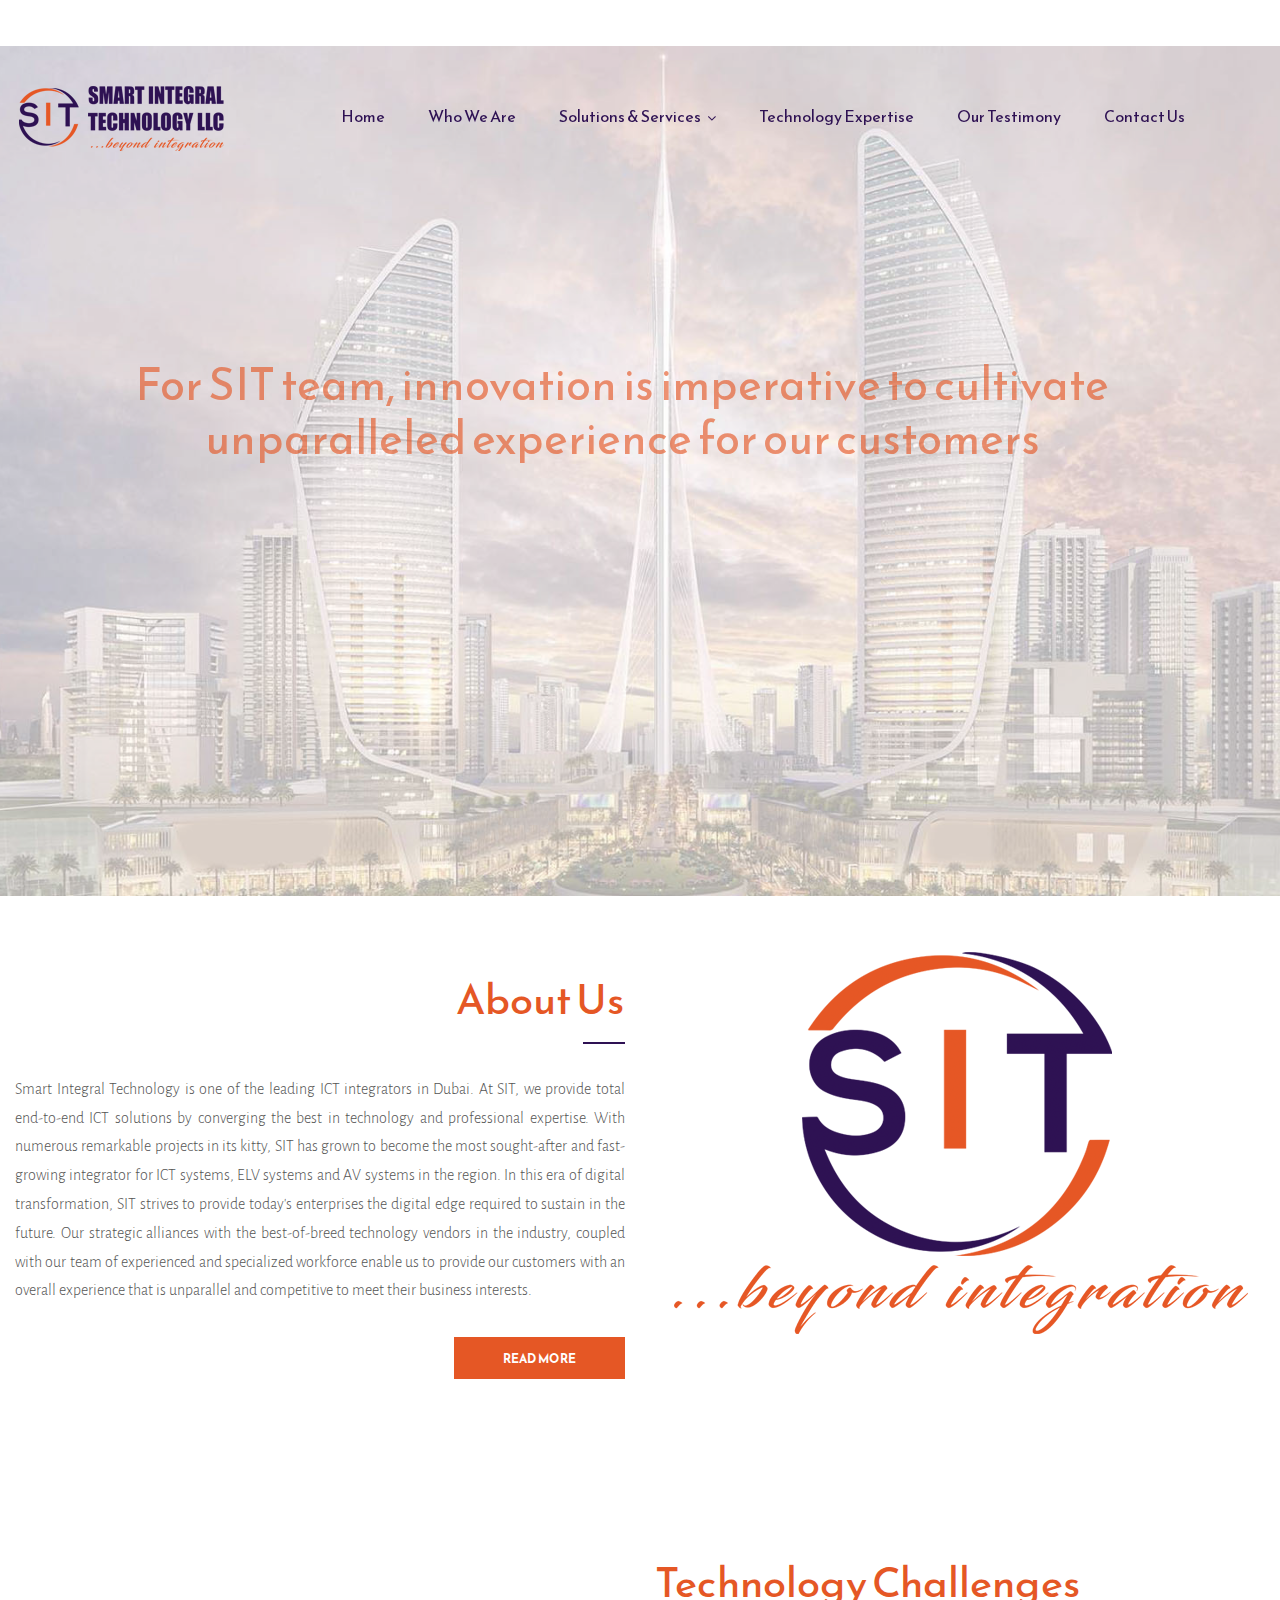
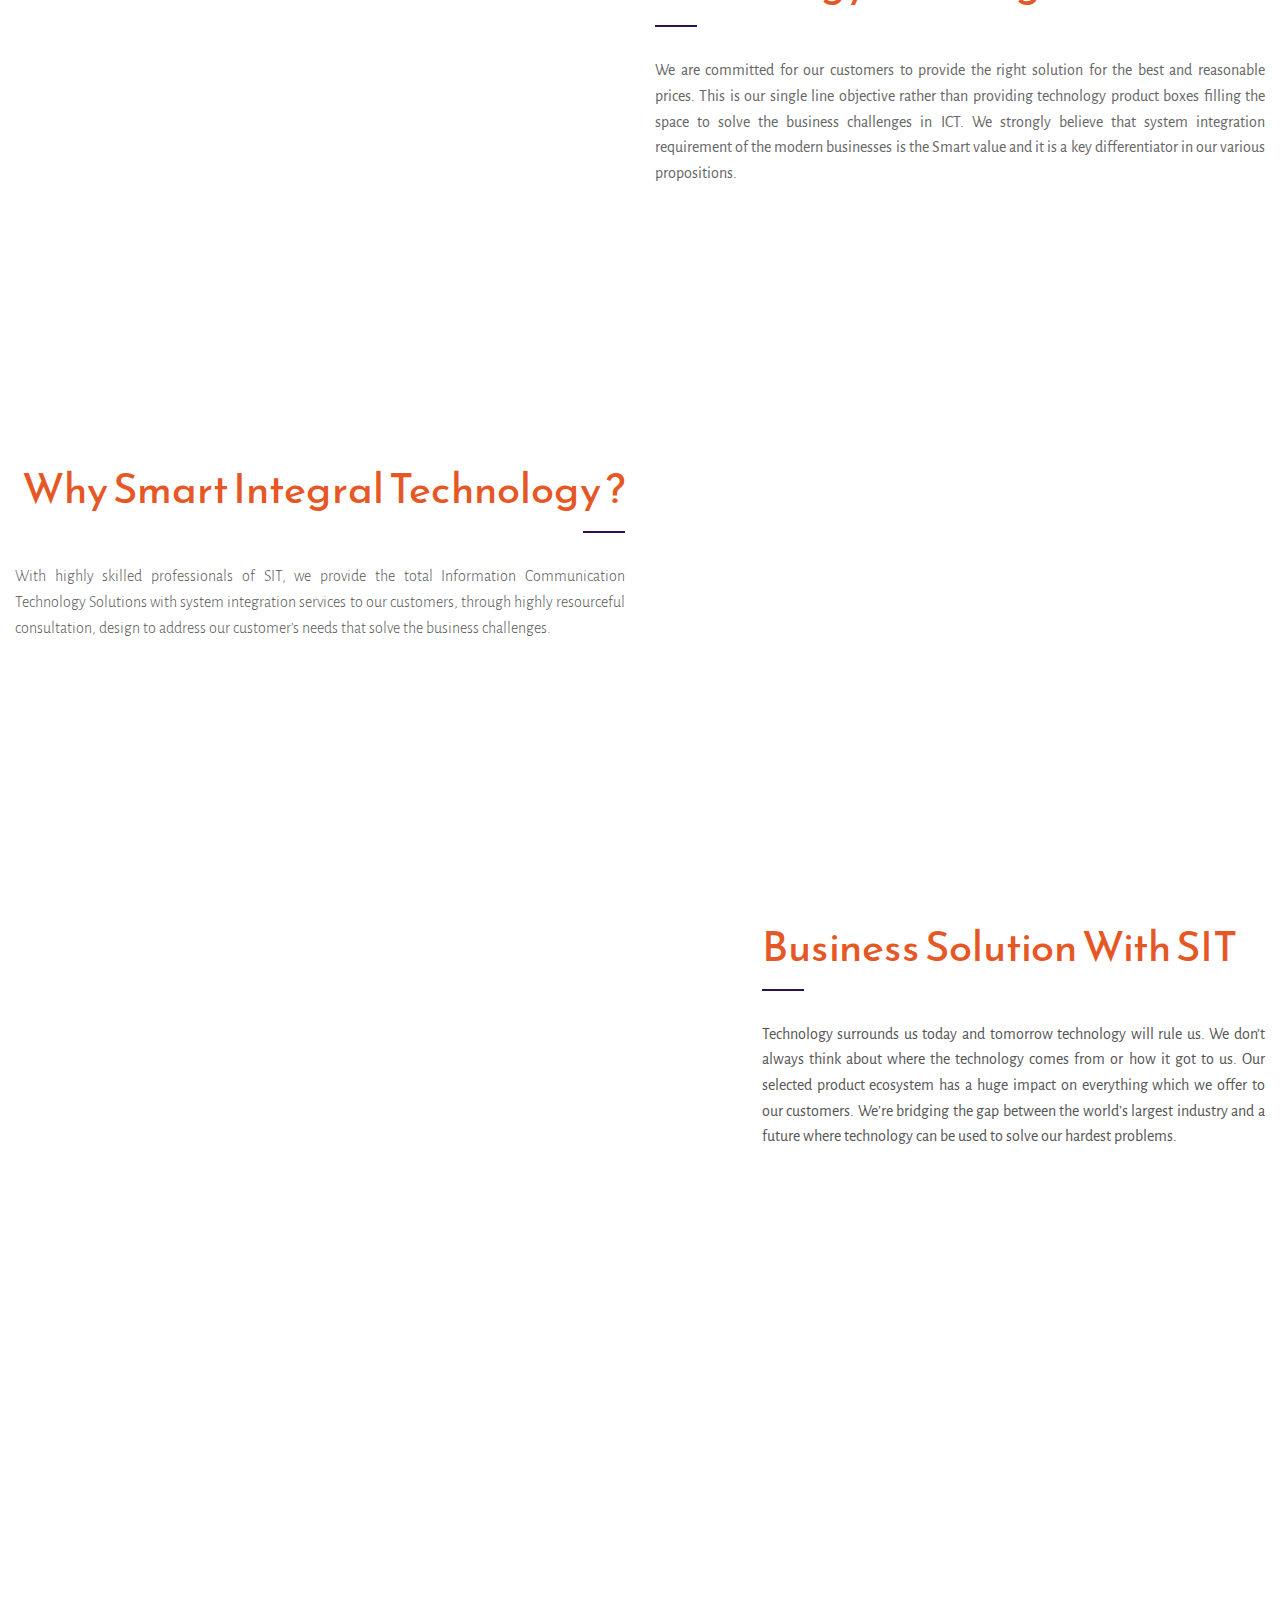
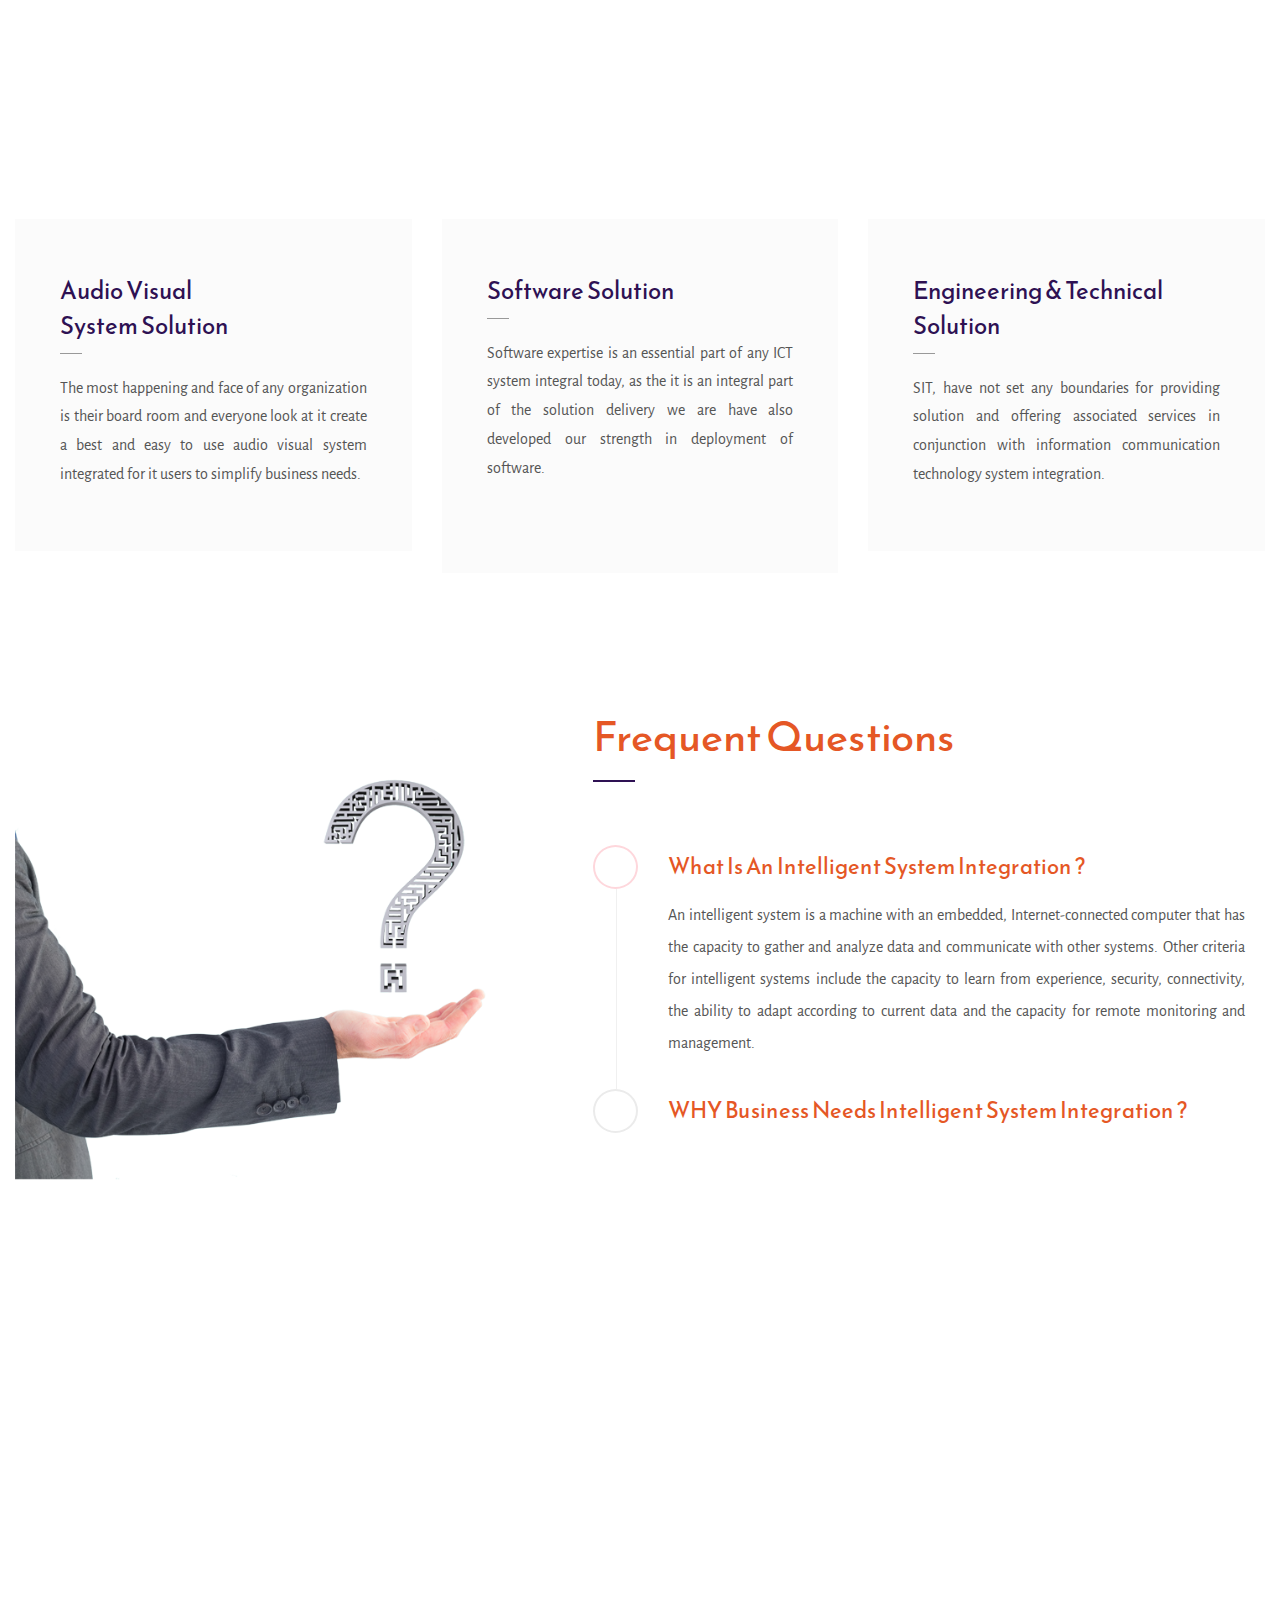
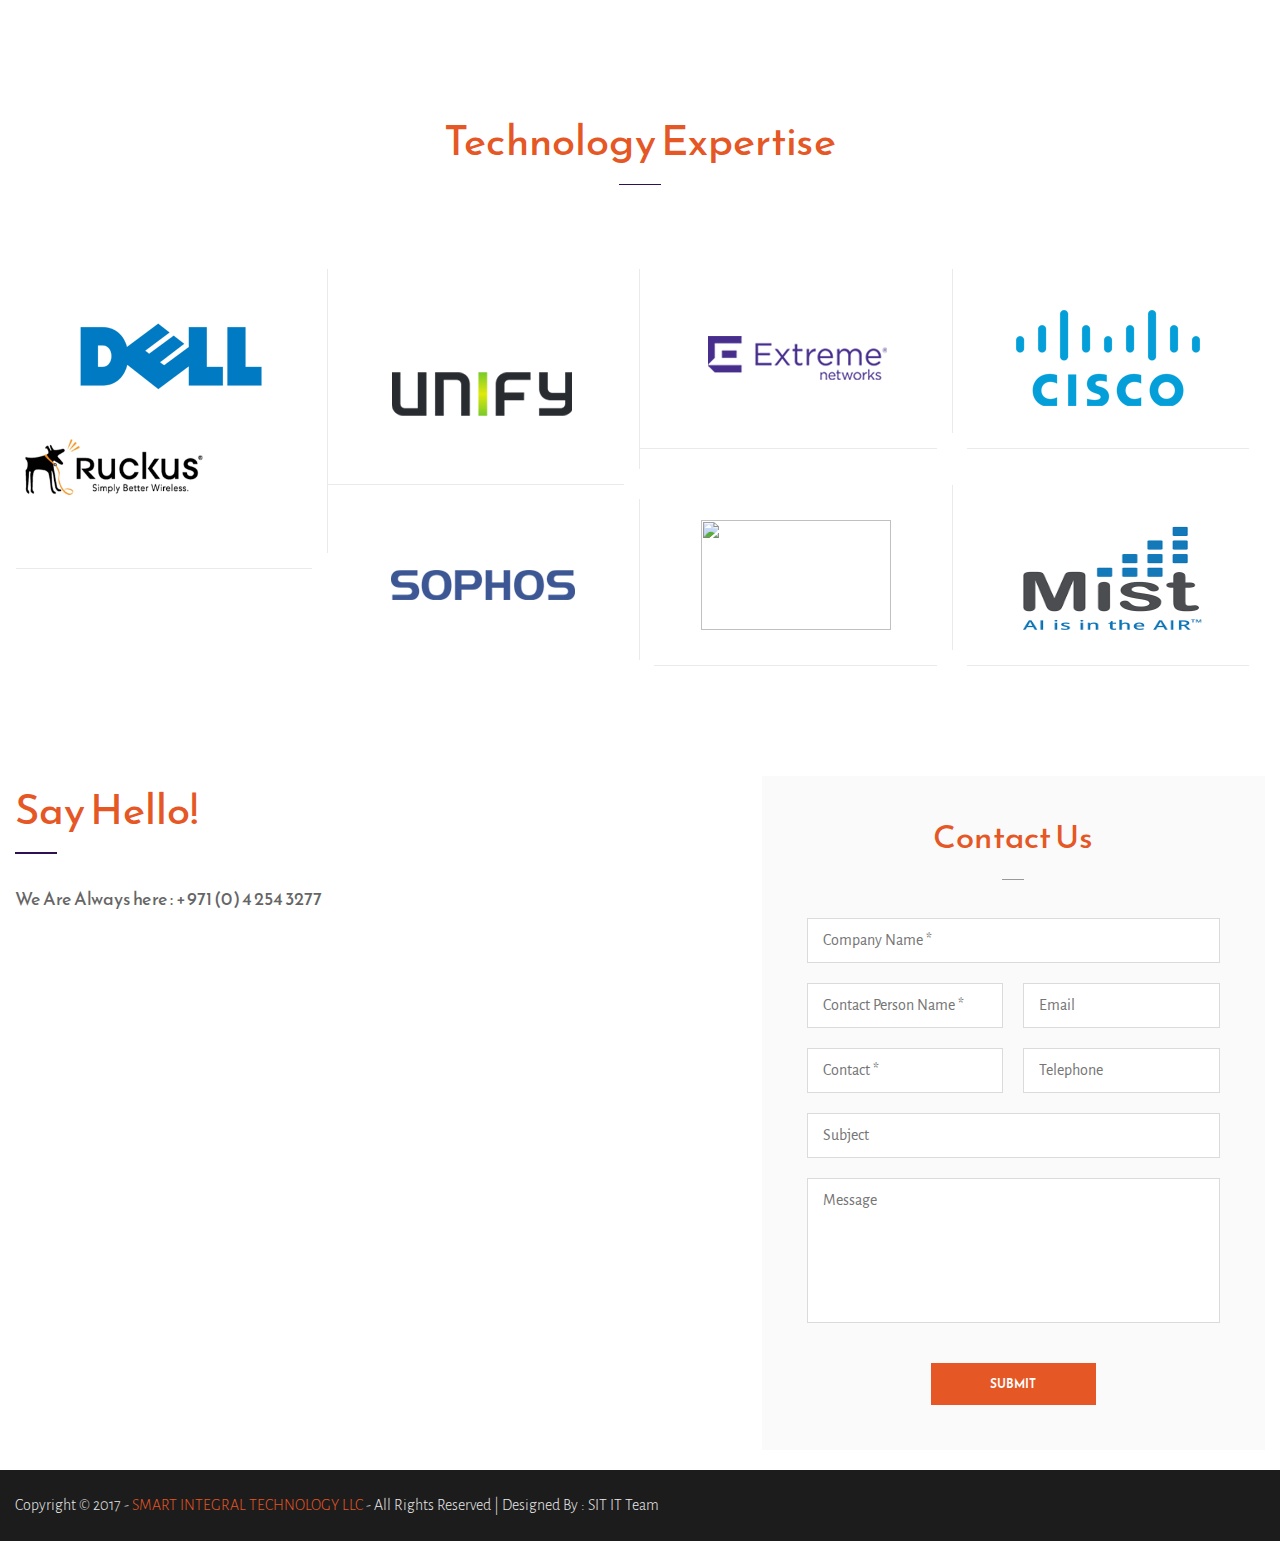
==== index.html @ 8e9541d5 "first commit" ====
<!DOCTYPE html>
<html>
<head><meta http-equiv="Content-Type" content="text/html; charset=utf-8">
</head>
<body>
<p></p>

<p></p>

<p></p>

<p></p>
</body>
</html>
<p><br />
<title>SMART INTEGRAL TECHNOLOGY</title>
<!-- Stylesheets --><meta name="keywords" content="" /><meta name="description" content="" /><meta name="author" content="SMART INTEGRAL TECHNOLOGY" /></p>
<link href="css/bootstrap.css" rel="stylesheet" />
<link href="css/revolution-slider.css" rel="stylesheet" />
<link href="css/style.css" rel="stylesheet" />
<link href="images/favicon.png" rel="shortcut icon" type="image/x-icon" />
<link href="images/favicon.png" rel="icon" type="image/x-icon" /><!-- Responsive --><meta http-equiv="X-UA-Compatible" content="IE=edge"><meta name="viewport" content="width=device-width, initial-scale=1.0, maximum-scale=1.0, user-scalable=0">
<link href="css/responsive.css" rel="stylesheet" /><!--[if lt IE 9]><script src="https://cdnjs.cloudflare.com/ajax/libs/html5shiv/3.7.3/html5shiv.js"></script><![endif]--><!--[if lt IE 9]><script src="js/respond.js"></script><![endif]-->
<div class="page-wrapper"><!-- Main Header-->
<header class="main-header"><!-- Main Box -->
<div class="main-box">
<div class="auto-container">
<div class="outer-container clearfix"><!--Logo Box-->
<div class="logo-box">
<div class="logo"><a href="index.html"><img alt="" src="images/logo.png" /></a></div>
</div>
<!--Nav Outer-->

<div class="nav-outer clearfix"><!-- Main Menu -->
<nav class="main-menu">
<div class="navbar-header"><!-- Toggle Button --><button class="navbar-toggle" data-target=".navbar-collapse" data-toggle="collapse" type="button"></button></div>

<div class="navbar-collapse collapse clearfix">
<ul class="navigation clearfix">
	<li><a href="index.html">Home</a></li>
	<li><a href="about.html">Who We Are</a></li>
	<li class="dropdown"><a href="javascript:void(0)">Solutions &amp; Services</a>
	<ul>
		<li><a href="EnterpriseCommunicationSolutions.html">Enterprise Communication Solutions</a></li>
		<li><a href="EnterpriseDataCommunicationSolutions.html">Enterprise Data Communication Solutions</a></li>
		<li><a href="ConvergedVideoSecuritySolution.html">Converged Video Security Solution</a></li>
		<li><a href="AudioVisualSystemIntegration.html">Audio Visual System Integration</a></li>
		<li><a href="SoftwareSolution.html">Software Solution</a></li>
		<li><a href="WebsiteDesign.html">Website Designing</a></li>
		<li><a href="EngineeringTechnicalServices.html">Engineering Technical Services</a></li>
	</ul>
	</li>
	<li><a href="TechnologyExpertise.html">Technology Expertise</a></li>
	<li><a href="testimony.html">Our Testimony</a></li>
	<li><a href="Contact.html">Contact Us</a></li>
	<!--<li class="dropdown"><a href="#">Pages</a>
                                            <ul>
                                                <li><a href="pricing.html">Pricing</a></li>
                                                <li><a href="error-page.html">404 Page</a></li>
                                            </ul>
                                        </li>-->
</ul>
</div>
</nav>
<!-- Main Menu End--></div>
<!--Nav Outer End--><!-- Hidden Nav Toggler -->

<div class="nav-toggler"><button class="hidden-bar-opener"></button></div>
<!-- / Hidden Nav Toggler --></div>
</div>
</div>
</header>
<!--End Main Header --><!-- Hidden Navigation Bar -->

<section class="hidden-bar right-align">
<div class="hidden-bar-closer"><button class="btn"></button></div>
<!-- Hidden Bar Wrapper -->

<div class="hidden-bar-wrapper"><!-- .logo -->
<div class="logo text-center"><a href="index.html"><img alt="" src="images/logo.png" /></a></div>
<!-- /.logo --><!-- .Side-menu -->

<div class="side-menu"><!-- .navigation -->
<ul class="navigation clearfix">
	<li><a href="index.html">Home</a></li>
	<li><a href="about.html">Who We Are</a></li>
	<li class="dropdown"><a href="javascript:void(0)">Solutions &amp; Services</a>
	<ul>
		<li><a href="EnterpriseCommunicationSolutions.html">Enterprise Communication Solutions</a></li>
		<li><a href="EnterpriseDataCommunicationSolutions.html">Enterprise Data Communication Solutions</a></li>
		<li><a href="ConvergedVideoSecuritySolution.html">Converged Video Security Solution</a></li>
		<li><a href="AudioVisualSystemIntegration.html">Audio Visual System Integration</a></li>
		<li><a href="SoftwareSolution.html">Software Solution</a></li>
		<li><a href="WebsiteDesign.html">Website Designing</a></li>
		<li><a href="EngineeringTechnicalServices.html">Engineering Technical Services</a></li>
	</ul>
	</li>
	<li><a href="TechnologyExpertise.html">Technology Expertise</a></li>
	<li><a href="testimony.html">Our Testimony</a></li>
	<li><a href="Contact.html">Contact Us</a></li>
</ul>
</div>
<!-- /.Side-menu -->

<div class="social-icons">
<ul>
	<li></li>
	<li></li>
	<li></li>
	<li></li>
</ul>
</div>
</div>
<!-- / Hidden Bar Wrapper --></section>
<!-- / Hidden Bar --><!--Main Slider-->

<section class="main-slider" data-slide-overlay="yes" data-start-height="850">
<div class="tp-banner-container">
<div class="tp-banner">
<ul>
	<li data-masterspeed="1000" data-saveperformance="off" data-slotamount="1" data-thumb="images/main-slider/image-3.jpg" data-title="Awesome Title Here" data-transition="fade"><img alt="" data-bgfit="cover" data-bgposition="center top" data-bgrepeat="no-repeat" src="images/main-slider/image-1.jpg" />
	<div class="tp-caption sfl sfb tp-resizeme" data-easing="easeOutExpo" data-elementdelay="0.01" data-endeasing="Power4.easeIn" data-endelementdelay="0.3" data-endspeed="1200" data-hoffset="0" data-speed="1500" data-splitin="none" data-splitout="none" data-start="500" data-voffset="-60" data-x="center" data-y="center">
	<h2 class="medium-size-text hidden-xs">For SIT team, innovation is imperative to cultivate<br />
	unparalleled experience for our customers</h2>

	<h2 class="medium-size-text hidden-lg hidden-md hidden-sm">For SIT team, innovation is imperative<br />
	to cultivate unparalleled experience for<br />
	our customers</h2>
	</div>
	</li>
	<li data-masterspeed="1000" data-saveperformance="off" data-slotamount="1" data-thumb="images/main-slider/image-1.jpg" data-title="Awesome Title Here" data-transition="fade"><img alt="" data-bgfit="cover" data-bgposition="center top" data-bgrepeat="no-repeat" src="images/main-slider/image-2.jpg" />
	<div class="tp-caption sfl sfb tp-resizeme" data-easing="easeOutExpo" data-elementdelay="0.01" data-endeasing="Power4.easeIn" data-endelementdelay="0.3" data-endspeed="1200" data-hoffset="0" data-speed="1500" data-splitin="none" data-splitout="none" data-start="500" data-voffset="-60" data-x="center" data-y="center">
	<h2 class="medium-size-text">We design intelligent system integration<br />
	solution through relentless efforts</h2>
	</div>
	</li>
	<li data-masterspeed="1000" data-saveperformance="off" data-slotamount="1" data-thumb="images/main-slider/image-3.jpg" data-title="Awesome Title Here" data-transition="fade"><img alt="" data-bgfit="cover" data-bgposition="center top" data-bgrepeat="no-repeat" src="images/main-slider/image-3.jpg" />
	<div class="tp-caption sfl sfb tp-resizeme" data-easing="easeOutExpo" data-elementdelay="0.01" data-endeasing="Power4.easeIn" data-endelementdelay="0.3" data-endspeed="1200" data-hoffset="0" data-speed="1500" data-splitin="none" data-splitout="none" data-start="500" data-voffset="-60" data-x="center" data-y="center">
	<h2 class="medium-size-text hidden-xs">Your true companion for simplifying the journey of adaptation<br />
	to digital transformation through disruptive technology</h2>

	<h2 class="medium-size-text hidden-lg hidden-md hidden-sm">Your true companion for simplifying<br />
	the journey of adaptation to digital<br />
	transformation through<br />
	disruptive technology</h2>
	</div>
	</li>
</ul>

<div class="tp-bannertimer"></div>
</div>
</div>
</section>
<!--End Main Slider--><!--About Us Section-->

<section class="brand-section">
<div class="auto-container">
<div class="row clearfix"><!--Content Column-->
<div class="content-column text-right col-md-6 col-sm-12 col-xs-12">
<div class="inner-box">
<div class="sec-title-three media-text-left">
<h2>About Us</h2>
</div>

<div class="text text-justify">Smart Integral Technology is one of the leading ICT integrators in Dubai. At SIT, we provide total end-to-end ICT solutions by converging the best in technology and professional expertise. With numerous remarkable projects in its kitty, SIT has grown to become the most sought-after and fast-growing integrator for ICT systems, ELV systems and AV systems in the region. In this era of digital transformation, SIT strives to provide today&#39;s enterprises the digital edge required to sustain in the future. Our strategic alliances with the best-of-breed technology vendors in the industry,&nbsp;coupled with our team of experienced and specialized workforce enable us to provide our customers with an overall experience that is unparallel and competitive to meet their business interests.</div>
<a class="theme-btn btn-style-two" href="about.html">READ MORE</a></div>
</div>
<!--Image Column-->

<div class="image-column col-md-6 col-sm-12 col-xs-12">
<figure class="image wow fadeInRight" data-wow-delay="0ms" data-wow-duration="1500ms"><img alt="" src="images/HomeLogo.png" style="padding-top:40px" /></figure>
</div>
</div>
</div>
</section>
<!--End Brand Section--><!--Creation Section-->

<section class="creation-section">
<div class="auto-container">
<div class="row clearfix"><!--Content Column-->
<div class="content-column col-md-6 col-sm-12 col-xs-12 pull-right">
<div class="inner-box">
<div class="sec-title">
<h2>Technology Challenges</h2>
</div>

<div class="text">
<p>We are committed for our customers to provide the right solution for the best and reasonable prices. This is our single line objective rather than providing technology product boxes filling the space to solve the business challenges in ICT. We strongly believe that system integration requirement of the modern businesses is the Smart value and it is a key differentiator in our various propositions.</p>
</div>
</div>
</div>
<!--Image Column-->

<div class="image-column col-md-6 col-sm-12 col-xs-12 pull-left">
<figure class="image wow fadeInLeft" data-wow-delay="0ms" data-wow-duration="1500ms"><img alt="" src="images/resource/shirt.png" /></figure>
</div>
</div>
</div>
</section>
<!--End Creation Section--><!--Brand Section-->

<section class="brand-section">
<div class="auto-container">
<div class="row clearfix"><!--Content Column-->
<div class="content-column text-right col-md-6 col-sm-12 col-xs-12">
<div class="inner-box">
<div class="sec-title-three media-text-left">
<h2>Why Smart Integral Technology ?</h2>
</div>

<div class="text">
<p>With highly skilled professionals of SIT, we provide the total Information Communication Technology Solutions with system integration services to our customers, through highly resourceful consultation, design to address our customer&rsquo;s needs that solve the business challenges.</p>
</div>
</div>
</div>
<!--Image Column-->

<div class="image-column col-md-6 col-sm-12 col-xs-12">
<figure class="image wow fadeInRight" data-wow-delay="0ms" data-wow-duration="1500ms"><img alt="" src="images/wrapper-img.gif" /></figure>
</div>
</div>
</div>
</section>
<!--End Brand Section--><!--About Section-->

<section class="about-section">
<div class="auto-container">
<div class="row clearfix"><!--Image Column-->
<div class="image-column col-md-7 col-sm-12 col-xs-12">
<figure class="image-box wow fadeInLeft" data-wow-delay="0ms" data-wow-duration="1500ms"><img alt="" src="images/homeSolution.png" /></figure>
</div>
<!--Content Column-->

<div class="content-column col-md-5 col-sm-12 col-xs-12">
<div class="inner-content">
<div class="sec-title">
<h2>Business Solution With SIT</h2>
</div>

<div class="text">
<p>Technology surrounds us today and tomorrow technology will rule us. We don&rsquo;t always think about where the technology comes from or how it got to us. Our selected product ecosystem has a huge impact on everything which we offer to our customers. We&rsquo;re bridging the gap between the world&rsquo;s largest industry and a future where technology can be used to solve our hardest problems.</p>
</div>
</div>
</div>
</div>
</div>
</section>
<!--End About Section--><!--Services Section Two-->

<section class="services-section-two">
<div class="auto-container">
<div class="row clearfix"><!--Services Block Two-->
<div class="services-block-two col-lg-4 col-md-6 col-sm-6 col-xs-12 pull-left">
<div class="inner-box wow fadeInLeft" data-wow-delay="0ms" data-wow-duration="1500ms">
<div class="icon-box"></div>

<h3><a href="javascript:void(0)">Enterprise<br class="hidden-xs" />
Communication Solution</a></h3>

<div class="text">Today Enterprise Communication term is describing the integration of a variety of services like voice communication, instant messaging, presence status, mobility &amp; voice mail and more...</div>
</div>
</div>

<div class="services-block-two col-lg-4 col-md-6 col-sm-6 col-xs-12 pull-left">
<div class="inner-box wow fadeInLeft" data-wow-delay="0ms" data-wow-duration="1500ms">
<div class="icon-box"></div>

<h3><a href="javascript:void(0)">Enterprise Data<br class="hidden-xs" />
Communication Solution</a></h3>

<div class="text">We partnered with the technology powerhouses to provide state-of-the-art Enterprise Data Communication is become the core for any business driving and business <span style="font-size:11.0pt;font-family:&quot;Calibri&quot;,sans-serif;
mso-ascii-theme-font:minor-latin;mso-fareast-font-family:Calibri;mso-fareast-theme-font:
minor-latin;mso-hansi-theme-font:minor-latin;mso-bidi-font-family:&quot;Times New Roman&quot;;
mso-bidi-theme-font:minor-bidi;mso-ansi-language:EN-US;mso-fareast-language:
EN-US;mso-bidi-language:AR-SA">continuity</span> .</div>
</div>
</div>
<!--Services Block Two-->

<div class="services-block-two col-lg-4 col-md-6 col-sm-6 col-xs-12 pull-right">
<div class="inner-box wow fadeInRight" data-wow-delay="0ms" data-wow-duration="1500ms">
<div class="icon-box"></div>

<h3><a href="javascript:void(0)">Converges Video &amp;<br class="hidden-xs" />
Security Solution</a></h3>

<div class="text">Video &amp; Imaging is changed a lot in the modern age og digital transformation as essential needs business requirement such as CCTV , IP TV, Interactive Video <span style="font-size:11.0pt;font-family:&quot;Calibri&quot;,sans-serif;
mso-ascii-theme-font:minor-latin;mso-fareast-font-family:&quot;Times New Roman&quot;;
mso-hansi-theme-font:minor-latin;mso-bidi-font-family:&quot;Times New Roman&quot;;
mso-ansi-language:EN-US;mso-fareast-language:EN-US;mso-bidi-language:AR-SA">Infotainment</span> Solution.</div>
</div>
</div>
</div>

<div class="clearfix row"><!--Services Block Two-->
<div class="services-block-two col-md-4 col-sm-6 col-xs-12">
<div class="inner-box">
<div class="icon-box"></div>

<h3><a href="javascript:void(0)">Audio Visual<br class="hidden-xs" />
System Solution</a></h3>

<div class="text">The most happening and face of any organization is their board room and everyone look at it create a best and easy to use audio visual system integrated for it users to simplify business needs.</div>
</div>
</div>
<!--Services Block Two-->

<div class="services-block-two col-md-4 col-sm-6 col-xs-12">
<div class="inner-box">
<div class="icon-box"></div>

<h3><a href="javascript:void(0)">Software Solution</a></h3>

<div class="text">Software expertise is an essential part of any ICT system integral today, as the it is an integral part of the solution delivery we are have also developed our strength in deployment of software.<span>&nbsp;<br />
&nbsp; </span></div>
</div>
</div>
<!--Services Block Two-->

<div class="services-block-two col-md-4 col-sm-6 col-xs-12">
<div class="inner-box">
<div class="icon-box"></div>

<h3><a href="javascript:void(0)">Engineering &amp; Technical Solution</a></h3>

<div class="text">SIT, have not set any boundaries for providing solution and offering associated services in conjunction with information communication technology system integration.</div>
</div>
</div>
</div>
</div>
</section>
<!--End Services Section Two--><!--Faq Section-->

<section class="faq-section">
<div class="auto-container">
<div class="row clearfix"><!--Image Column-->
<div class="image-column col-md-5 col-sm-12 col-xs-12">
<figure class="image"><img alt="" src="images/homeQue.png" /></figure>
</div>
<!--Accordion Column-->

<div class="accordion-column col-md-7 col-sm-12 col-xs-12">
<div class="sec-title">
<h2>Frequent Questions</h2>
</div>
<!--Accordion Box / Accordian Style One -->

<ul class="accordion-box accordian-style-one"><!--Block-->
	<li class="accordion block">
	<div class="acc-btn active">
	<div class="icon-outer"></div>
	What Is An Intelligent System Integration ?</div>

	<div class="acc-content current">
	<div class="content">
	<p>An intelligent system is a machine with an embedded, Internet-connected computer that has the capacity to gather and analyze data and communicate with other systems. Other criteria for intelligent systems include the capacity to learn from experience, security, connectivity, the ability to adapt according to current data and the capacity for remote monitoring and management.</p>
	</div>
	</div>
	</li>
	<!--Block-->
	<li class="accordion block">
	<div class="acc-btn">
	<div class="icon-outer"></div>
	WHY Business Needs Intelligent System Integration ?</div>

	<div class="acc-content">
	<div class="content">
	<p>The solutions, integrated a variety of information and control system, not only further decreases the operation cost, but also improves the management efficiency, enhances the users experience and leads the intelligent buildings to a more scientific and intelligent era.</p>
	</div>
	</div>
	</li>
	<!--Block
                            <li class="accordion block">
                                <div class="acc-btn"><div class="icon-outer"><span class="icon icon-plus flaticon-technology-2"></span> <span class="icon icon-minus flaticon-technology-2"></span></div>WHY SIT ?</div>
                                <div class="acc-content">
                                    <div class="content">
                                        <p>The ship set ground on the shore of this uncharted desert isle with gilligan the skipper too the mil lionaire and his wife come and knock on our door we have been waiting for you aati where the kose.</p>
                                    </div>
                                </div>
                            </li>

                            
                            <li class="accordion block">
                                <div class="acc-btn"><div class="icon-outer"><span class="icon icon-plus flaticon-rocket"></span> <span class="icon icon-minus flaticon-rocket"></span></div>SIT's Supports...</div>
                                <div class="acc-content">
                                    <div class="content">
                                        <p>The ship set ground on the shore of this uncharted desert isle with gilligan the skipper too the mil lionaire and his wife come and knock on our door we have been waiting for you aati where the kose.</p>
                                    </div>
                                </div>
                            </li>--->
</ul>
<!--End Accordion Box--></div>
</div>
</div>
</section>
<!--Faq Section--><!--Fun Facts Section-->

<div class="fact-counter-column style-two">
<div class="auto-container">
<div class="fact-counter">
<div class="row clearfix"><!--Column-->
<div class="column counter-column wow fadeIn col-md-3 col-sm-6 col-xs-12" data-wow-duration="0ms">
<div class="inner">
<div class="icon-box">
<div class="icon flaticon-coffee-cup-1"></div>
</div>

<div class="count-outer color_orange"><span class="count-text" data-speed="2000" data-stop="280">0</span> +</div>

<h4 class="counter-title">Coffee Cups</h4>
</div>
</div>
<!--Column-->

<div class="column counter-column wow fadeIn col-md-3 col-sm-6 col-xs-12" data-wow-duration="0ms">
<div class="inner">
<div class="icon-box">
<div class="icon flaticon-agenda"></div>
</div>

<div class="count-outer color_orange"><span class="count-text" data-speed="2500" data-stop="150">0</span> +</div>

<h4 class="counter-title">Project Aiming</h4>
</div>
</div>
<!--Column-->

<div class="column counter-column wow fadeIn col-md-3 col-sm-6 col-xs-12" data-wow-duration="0ms">
<div class="inner">
<div class="icon-box">
<div class="icon flaticon-users"></div>
</div>

<div class="count-outer color_orange"><span class="count-text" data-speed="3000" data-stop="50">0</span> +</div>

<h4 class="counter-title">Certified Technologist</h4>
</div>
</div>
<!--Column-->

<div class="column counter-column wow fadeIn col-md-3 col-sm-6 col-xs-12" data-wow-duration="0ms">
<div class="inner">
<div class="icon-box">
<div class="icon flaticon-medal"></div>
</div>

<div class="count-outer color_orange"><span class="count-text" data-speed="2000" data-stop="100">0</span> +</div>

<h4 class="counter-title">Years Combined Team Experience</h4>
</div>
</div>
</div>
</div>
</div>
</div>
<!--End Fun Facts Section--><!--Sponsers Section Two-->

<section class="sponsors-style-two">
<div class="auto-container"><!--Sec Title-->
<div class="sec-title-two">
<h2>Technology Expertise</h2>
</div>

<div class="inner-client-box">
<div class="clearfix">
<div class="column col-md-3 col-sm-6 col-xs-12">
<div class="image-box">
<div><a href="#"><img alt="" src="images/clients/6.png" /> </a></div>
</div>

<p>&nbsp;<img alt="Image result for mist wireless" class="rg_ic rg_i" id="KbmWASoYwHhU2M:" onload="typeof google==='object'&amp;&amp;google.aft&amp;&amp;google.aft(this)" src="/images/clients/Ruckus.png" style="margin-left: 0px; margin-right: 0px; margin-top: 0px; width: 190px; height: 110px;" /></p>
</div>

<div class="column col-md-3 col-sm-6 col-xs-12">
<div>
<p>&nbsp;</p>
</div>

<div class="image-box"><a href="#"><img alt="" src="images/clients/8.png" /> </a></div>
</div>

<div class="column col-md-3 col-sm-6 col-xs-12">
<div class="image-box"><a href="#"><img alt="" src="images/clients/9.png" /> </a></div>
</div>

<div class="column col-md-3 col-sm-6 col-xs-12">
<div class="image-box"><a href="#"><img alt="" src="images/clients/10.png" /> </a></div>
</div>

<p>&nbsp;</p>

<div class="column col-md-3 col-sm-6 col-xs-12">
<p></p>

<div class="image-box"><a href="#"><img alt="" src="images/clients/11.png" /> </a></div>
</div>

<div class="column col-md-3 col-sm-6 col-xs-12">
<div class="image-box"><a href="#"><img alt="" height="110" src="images/clients/12.png" width="190" /> </a></div>
</div>

<div class="column col-md-3 col-sm-6 col-xs-12">
<div class="image-box"><img alt="Image result for mist wireless" class="rg_ic rg_i" id="KbmWASoYwHhU2M:" jsaction="load:str.tbn" onload="typeof google==='object'&amp;&amp;google.aft&amp;&amp;google.aft(this)" src="/images/clients/Mist.png" style="margin-left: 0px; margin-right: 0px; margin-top: 0px; width: 190px; height: 110px;" /></div>

<div class="image-box"></div>

<div class="image-box"></div>

<div class="image-box"></div>

<div class="image-box"></div>

<div class="image-box"></div>
</div>
</div>
</div>
</div>
</section>
<!--End Sponsers Section Two--><!--Default-Sections-->

<section class="default-section">
<div class="auto-container">
<div class="row clearfix"><!--Title Column-->
<div class="title-column col-md-7 col-sm-12 col-xs-12">
<div class="inner-box">
<div class="sec-title">
<h2>Say Hello!</h2>
</div>

<h4>We Are Always here : +971 (0) 4 254 3277</h4>

<figure class="image wow fadeInUp" data-wow-delay="0ms" data-wow-duration="1500ms"><img alt="" src="images/homecon.png" /></figure>
</div>
</div>
<!--Form Column-->

<div class="form-column col-md-5 col-sm-12 col-xs-12">
<div class="inner-box">
<div class="title-box">
<h2>Contact Us</h2>
</div>
<!--Default Form Style-->

<div class="default-form">
<form action="contact.php" method="post">
<div class="row clearfix">
<div class="form-group col-md-12 col-sm-12 col-xs-12"><input name="cname" placeholder="Company Name *" required="" type="text" value="" /></div>

<div class="form-group col-md-6 col-sm-6 col-xs-12"><input name="name" placeholder="Contact Person Name *" required="" type="text" value="" /></div>

<div class="form-group col-md-6 col-sm-6 col-xs-12"><input name="email" placeholder="Email" required="" type="email" value="" /></div>

<div class="form-group col-md-6 col-sm-6 col-xs-12"><input name="mobile" placeholder="Contact *" required="" type="number" value="" /></div>

<div class="form-group col-md-6 col-sm-6 col-xs-12"><input name="telephone" placeholder="Telephone" type="number" value="" /></div>

<div class="form-group col-md-12 col-sm-12 col-xs-12"><input name="subject" placeholder="Subject" required="" type="text" value="" /></div>

<div class="form-group col-md-12 col-sm-12 col-xs-12"><textarea name="message" placeholder="Message"></textarea></div>

<div class="form-group col-md-12 col-sm-12 col-xs-12 text-center"><button class="theme-btn btn-style-two" name="send" type="submit">Submit</button></div>
</div>
</form>
</div>
</div>
</div>
</div>
</div>
</section>
<!--Default-Sections--><!--Footer Style Two-->

<div class="main-footer">
<div class="footer-bottom">
<div class="auto-container">
<div class="row clearfix">
<div class="col-md-8 col-sm-8 col-xs-12">
<div class="copyright">Copyright &copy; 2017 - <a class="theme_color" href="#">SMART INTEGRAL TECHNOLOGY LLC</a> - All Rights Reserved <span class="hidden-xs">|</span><br class="hidden-md hidden-lg" />
Designed By : SIT IT Team</div>
</div>

<div class="col-md-4 col-sm-4 col-xs-12 text-right">
<ul class="social-icon-three media-social-footer">
	<li></li>
	<li></li>
	<li></li>
	<li></li>
	<li></li>
</ul>
</div>
</div>
</div>
</div>
</div>
</div>
<!--End pagewrapper--><!--Scroll to top-->

<div class="scroll-to-top scroll-to-target" data-target=".main-header"></div>
<script src="js/jquery.js"></script><script src="js/bootstrap.min.js"></script><script src="js/jquery.mCustomScrollbar.concat.min.js"></script><script src="js/revolution.min.js"></script><script src="js/jquery.fancybox.pack.js"></script><script src="js/jquery.fancybox-media.js"></script><script src="js/owl.js"></script><script src="js/bxslider.js"></script><script src="js/isotope.js"></script><script src="js/jquery.appear.js"></script><script src="js/knob.js"></script><script src="js/wow.js"></script><script src="js/script.js"></script>
---- css/revolution-slider.css ----
.tp-static-layers {
    position: absolute;
    z-index: 505;
    top: 0;
    left: 0;
}

.tp-hide-revslider, .tp-caption.tp-hidden-caption {
    visibility: hidden !important;
    display: none !important;
}

.tp-caption {
    z-index: 1;
    white-space: nowrap;
}

.tp-caption-demo .tp-caption {
    position: relative !important;
    display: inline-block;
    margin-bottom: 10px;
    margin-right: 20px !important;
}

.tp-caption.whitedivider3px {
    color: #000;
    text-shadow: none;
    background-color: #fff;
    background-color: rgba(255,255,255,1);
    text-decoration: none;
    min-width: 408px;
    min-height: 3px;
    background-position: initial initial;
    background-repeat: initial initial;
    border-width: 0;
    border-color: #000;
    border-style: none;
}

.tp-caption.finewide_large_white {
    color: #fff;
    text-shadow: none;
    font-size: 60px;
    line-height: 60px;
    font-weight: 300;
    font-family: "Open Sans",sans-serif;
    background-color: transparent;
    text-decoration: none;
    text-transform: uppercase;
    letter-spacing: 8px;
    border-width: 0;
    border-color: #000;
    border-style: none;
}

.tp-caption.whitedivider3px {
    color: #000;
    text-shadow: none;
    background-color: #fff;
    background-color: rgba(255,255,255,1);
    text-decoration: none;
    font-size: 0;
    line-height: 0;
    min-width: 468px;
    min-height: 3px;
    border-width: 0;
    border-color: #000;
    border-style: none;
}

.tp-caption.finewide_medium_white {
    color: #fff;
    text-shadow: none;
    font-size: 37px;
    line-height: 37px;
    font-weight: 300;
    font-family: "Open Sans",sans-serif;
    background-color: transparent;
    text-decoration: none;
    text-transform: uppercase;
    letter-spacing: 5px;
    border-width: 0;
    border-color: #000;
    border-style: none;
}

.tp-caption.boldwide_small_white {
    font-size: 25px;
    line-height: 25px;
    font-weight: 800;
    font-family: "Open Sans",sans-serif;
    color: #fff;
    text-decoration: none;
    background-color: transparent;
    text-shadow: none;
    text-transform: uppercase;
    letter-spacing: 5px;
    border-width: 0;
    border-color: #000;
    border-style: none;
}

.tp-caption.whitedivider3px_vertical {
    color: #000;
    text-shadow: none;
    background-color: #fff;
    background-color: rgba(255,255,255,1);
    text-decoration: none;
    font-size: 0;
    line-height: 0;
    min-width: 3px;
    min-height: 130px;
    border-width: 0;
    border-color: #000;
    border-style: none;
}

.tp-caption.finewide_small_white {
    color: #fff;
    text-shadow: none;
    font-size: 25px;
    line-height: 25px;
    font-weight: 300;
    font-family: "Open Sans",sans-serif;
    background-color: transparent;
    text-decoration: none;
    text-transform: uppercase;
    letter-spacing: 5px;
    border-width: 0;
    border-color: #000;
    border-style: none;
}

.tp-caption.finewide_verysmall_white_mw {
    font-size: 13px;
    line-height: 25px;
    font-weight: 400;
    font-family: "Open Sans",sans-serif;
    color: #fff;
    text-decoration: none;
    background-color: transparent;
    text-shadow: none;
    text-transform: uppercase;
    letter-spacing: 5px;
    max-width: 470px;
    white-space: normal !important;
    border-width: 0;
    border-color: #000;
    border-style: none;
}

.tp-caption.lightgrey_divider {
    text-decoration: none;
    background-color: #ebebeb;
    background-color: rgba(235,235,235,1);
    width: 370px;
    height: 3px;
    background-position: initial initial;
    background-repeat: initial initial;
    border-width: 0;
    border-color: #222;
    border-style: none;
}

.tp-caption.finewide_large_white {
    color: #FFF;
    text-shadow: none;
    font-size: 60px;
    line-height: 60px;
    font-weight: 300;
    font-family: "Open Sans",sans-serif;
    background-color: rgba(0,0,0,0);
    text-decoration: none;
    text-transform: uppercase;
    letter-spacing: 8px;
    border-width: 0;
    border-color: #000;
    border-style: none;
}

.tp-caption.finewide_medium_white {
    color: #FFF;
    text-shadow: none;
    font-size: 34px;
    line-height: 34px;
    font-weight: 300;
    font-family: "Open Sans",sans-serif;
    background-color: rgba(0,0,0,0);
    text-decoration: none;
    text-transform: uppercase;
    letter-spacing: 5px;
    border-width: 0;
    border-color: #000;
    border-style: none;
}

.tp-caption.huge_red {
    position: absolute;
    color: #df4b6b;
    font-weight: 400;
    font-size: 150px;
    line-height: 130px;
    font-family: 'Oswald',sans-serif;
    margin: 0;
    border-width: 0;
    border-style: none;
    white-space: nowrap;
    background-color: #2d3136;
    padding: 0;
}

.tp-caption.middle_yellow {
    position: absolute;
    color: #fbd572;
    font-weight: 600;
    font-size: 50px;
    line-height: 50px;
    font-family: 'Open Sans',sans-serif;
    margin: 0;
    border-width: 0;
    border-style: none;
    white-space: nowrap;
}

.tp-caption.huge_thin_yellow {
    position: absolute;
    color: #fbd572;
    font-weight: 300;
    font-size: 90px;
    line-height: 90px;
    font-family: 'Open Sans',sans-serif;
    margin: 0;
    letter-spacing: 20px;
    border-width: 0;
    border-style: none;
    white-space: nowrap;
}

.tp-caption.big_dark {
    position: absolute;
    color: #333;
    font-weight: 700;
    font-size: 70px;
    line-height: 70px;
    font-family: "Open Sans";
    margin: 0;
    border-width: 0;
    border-style: none;
    white-space: nowrap;
}

.tp-caption.medium_dark {
    position: absolute;
    color: #333;
    font-weight: 300;
    font-size: 40px;
    line-height: 40px;
    font-family: "Open Sans";
    margin: 0;
    letter-spacing: 5px;
    border-width: 0;
    border-style: none;
    white-space: nowrap;
}

.tp-caption.medium_grey {
    position: absolute;
    color: #fff;
    text-shadow: 0 2px 5px rgba(0,0,0,0.5);
    font-weight: 700;
    font-size: 20px;
    line-height: 20px;
    font-family: Arial;
    padding: 2px 4px;
    margin: 0;
    border-width: 0;
    border-style: none;
    background-color: #888;
    white-space: nowrap;
}

.tp-caption.small_text {
    position: absolute;
    color: #fff;
    text-shadow: 0 2px 5px rgba(0,0,0,0.5);
    font-weight: 700;
    font-size: 14px;
    line-height: 20px;
    font-family: Arial;
    margin: 0;
    border-width: 0;
    border-style: none;
    white-space: nowrap;
}

.tp-caption.medium_text {
    position: absolute;
    color: #fff;
    text-shadow: 0 2px 5px rgba(0,0,0,0.5);
    font-weight: 700;
    font-size: 20px;
    line-height: 20px;
    font-family: Arial;
    margin: 0;
    border-width: 0;
    border-style: none;
    white-space: nowrap;
}

.tp-caption.large_bold_white_25 {
    font-size: 55px;
    line-height: 65px;
    font-weight: 700;
    font-family: "Open Sans";
    color: #fff;
    text-decoration: none;
    background-color: transparent;
    text-align: center;
    text-shadow: #000 0 5px 10px;
    border-width: 0;
    border-color: #fff;
    border-style: none;
}

.tp-caption.medium_text_shadow {
    font-size: 25px;
    line-height: 25px;
    font-weight: 600;
    font-family: "Open Sans";
    color: #fff;
    text-decoration: none;
    background-color: transparent;
    text-align: center;
    text-shadow: #000 0 5px 10px;
    border-width: 0;
    border-color: #fff;
    border-style: none;
}

.tp-caption.large_text {
    position: absolute;
    color: #fff;
    text-shadow: 0 2px 5px rgba(0,0,0,0.5);
    font-weight: 700;
    font-size: 40px;
    line-height: 40px;
    font-family: Arial;
    margin: 0;
    border-width: 0;
    border-style: none;
    white-space: nowrap;
}

.tp-caption.medium_bold_grey {
    font-size: 30px;
    line-height: 30px;
    font-weight: 800;
    font-family: "Open Sans";
    color: #666;
    text-decoration: none;
    background-color: transparent;
    text-shadow: none;
    margin: 0;
    padding: 1px 4px 0;
    border-width: 0;
    border-color: #ffd658;
    border-style: none;
}

.tp-caption.very_large_text {
    position: absolute;
    color: #fff;
    text-shadow: 0 2px 5px rgba(0,0,0,0.5);
    font-weight: 700;
    font-size: 60px;
    line-height: 60px;
    font-family: Arial;
    margin: 0;
    border-width: 0;
    border-style: none;
    white-space: nowrap;
    letter-spacing: -2px;
}

.tp-caption.very_big_white {
    position: absolute;
    color: #fff;
    text-shadow: none;
    font-weight: 800;
    font-size: 60px;
    line-height: 60px;
    font-family: Arial;
    margin: 0;
    border-width: 0;
    border-style: none;
    white-space: nowrap;
    padding: 0 4px;
    padding-top: 1px;
    background-color: #000;
}

.tp-caption.very_big_black {
    position: absolute;
    color: #000;
    text-shadow: none;
    font-weight: 700;
    font-size: 60px;
    line-height: 60px;
    font-family: Arial;
    margin: 0;
    border-width: 0;
    border-style: none;
    white-space: nowrap;
    padding: 0 4px;
    padding-top: 1px;
    background-color: #fff;
}

.tp-caption.modern_medium_fat {
    position: absolute;
    color: #000;
    text-shadow: none;
    font-weight: 800;
    font-size: 24px;
    line-height: 20px;
    font-family: "Open Sans",sans-serif;
    margin: 0;
    border-width: 0;
    border-style: none;
    white-space: nowrap;
}

.tp-caption.modern_medium_fat_white {
    position: absolute;
    color: #fff;
    text-shadow: none;
    font-weight: 800;
    font-size: 24px;
    line-height: 20px;
    font-family: "Open Sans",sans-serif;
    margin: 0;
    border-width: 0;
    border-style: none;
    white-space: nowrap;
}

.tp-caption.modern_medium_light {
    position: absolute;
    color: #000;
    text-shadow: none;
    font-weight: 300;
    font-size: 24px;
    line-height: 20px;
    font-family: "Open Sans",sans-serif;
    margin: 0;
    border-width: 0;
    border-style: none;
    white-space: nowrap;
}

.tp-caption.modern_big_bluebg {
    position: absolute;
    color: #fff;
    text-shadow: none;
    font-weight: 800;
    font-size: 30px;
    line-height: 36px;
    font-family: "Open Sans",sans-serif;
    padding: 3px 10px;
    margin: 0;
    border-width: 0;
    border-style: none;
    background-color: #4e5b6c;
    letter-spacing: 0;
}

.tp-caption.modern_big_redbg {
    position: absolute;
    color: #fff;
    text-shadow: none;
    font-weight: 300;
    font-size: 30px;
    line-height: 36px;
    font-family: "Open Sans",sans-serif;
    padding: 3px 10px;
    padding-top: 1px;
    margin: 0;
    border-width: 0;
    border-style: none;
    background-color: #de543e;
    letter-spacing: 0;
}

.tp-caption.modern_small_text_dark {
    position: absolute;
    color: #555;
    text-shadow: none;
    font-size: 14px;
    line-height: 22px;
    font-family: Arial;
    margin: 0;
    border-width: 0;
    border-style: none;
    white-space: nowrap;
}

.tp-caption.boxshadow {
    -moz-box-shadow: 0 0 20px rgba(0,0,0,0.5);
    -webkit-box-shadow: 0 0 20px rgba(0,0,0,0.5);
    box-shadow: 0 0 20px rgba(0,0,0,0.5);
}

.tp-caption.black {
    color: #000;
    text-shadow: none;
}

.tp-caption.noshadow {
    text-shadow: none;
}

.tp-caption a {
    color: #ff7302;
    text-shadow: none;
    -webkit-transition: all .2s ease-out;
    -moz-transition: all .2s ease-out;
    -o-transition: all .2s ease-out;
    -ms-transition: all .2s ease-out;
}

    .tp-caption a:hover {
        color: #ffa902;
    }

.tp-caption.thinheadline_dark {
    position: absolute;
    color: rgba(0,0,0,0.85);
    text-shadow: none;
    font-weight: 300;
    font-size: 30px;
    line-height: 30px;
    font-family: "Open Sans";
    background-color: transparent;
}

.tp-caption.thintext_dark {
    position: absolute;
    color: rgba(0,0,0,0.85);
    text-shadow: none;
    font-weight: 300;
    font-size: 16px;
    line-height: 26px;
    font-family: "Open Sans";
    background-color: transparent;
}

.tp-caption.medium_bg_red a {
    color: #fff;
    text-decoration: none;
}

    .tp-caption.medium_bg_red a:hover {
        color: #fff;
        text-decoration: underline;
    }

.tp-caption.smoothcircle {
    font-size: 30px;
    line-height: 75px;
    font-weight: 800;
    font-family: "Open Sans";
    color: #fff;
    text-decoration: none;
    background-color: #000;
    background-color: rgba(0,0,0,0.498039);
    padding: 50px 25px;
    text-align: center;
    border-radius: 500px 500px 500px 500px;
    border-width: 0;
    border-color: #000;
    border-style: none;
}

.tp-caption.largeblackbg {
    font-size: 50px;
    line-height: 70px;
    font-weight: 300;
    font-family: "Open Sans";
    color: #fff;
    text-decoration: none;
    background-color: #000;
    padding: 0 20px 5px;
    text-shadow: none;
    border-width: 0;
    border-color: #fff;
    border-style: none;
}

.tp-caption.largepinkbg {
    position: absolute;
    color: #fff;
    text-shadow: none;
    font-weight: 300;
    font-size: 50px;
    line-height: 70px;
    font-family: "Open Sans";
    background-color: #db4360;
    padding: 0 20px;
    -webkit-border-radius: 0;
    -moz-border-radius: 0;
    border-radius: 0;
}

.tp-caption.largewhitebg {
    position: absolute;
    color: #000;
    text-shadow: none;
    font-weight: 300;
    font-size: 50px;
    line-height: 70px;
    font-family: "Open Sans";
    background-color: #fff;
    padding: 0 20px;
    -webkit-border-radius: 0;
    -moz-border-radius: 0;
    border-radius: 0;
}

.tp-caption.largegreenbg {
    position: absolute;
    color: #fff;
    text-shadow: none;
    font-weight: 300;
    font-size: 50px;
    line-height: 70px;
    font-family: "Open Sans";
    background-color: #67ae73;
    padding: 0 20px;
    -webkit-border-radius: 0;
    -moz-border-radius: 0;
    border-radius: 0;
}

.tp-caption.excerpt {
    font-size: 36px;
    line-height: 36px;
    font-weight: 700;
    font-family: Arial;
    color: #fff;
    text-decoration: none;
    background-color: rgba(0,0,0,1);
    text-shadow: none;
    margin: 0;
    letter-spacing: -1.5px;
    padding: 1px 4px 0 4px;
    width: 150px;
    white-space: normal !important;
    height: auto;
    border-width: 0;
    border-color: #fff;
    border-style: none;
}

.tp-caption.large_bold_grey {
    font-size: 60px;
    line-height: 60px;
    font-weight: 800;
    font-family: "Open Sans";
    color: #666;
    text-decoration: none;
    background-color: transparent;
    text-shadow: none;
    margin: 0;
    padding: 1px 4px 0;
    border-width: 0;
    border-color: #ffd658;
    border-style: none;
}

.tp-caption.medium_thin_grey {
    font-size: 34px;
    line-height: 30px;
    font-weight: 300;
    font-family: "Open Sans";
    color: #666;
    text-decoration: none;
    background-color: transparent;
    padding: 1px 4px 0;
    text-shadow: none;
    margin: 0;
    border-width: 0;
    border-color: #ffd658;
    border-style: none;
}

.tp-caption.small_thin_grey {
    font-size: 18px;
    line-height: 26px;
    font-weight: 300;
    font-family: "Open Sans";
    color: #757575;
    text-decoration: none;
    background-color: transparent;
    padding: 1px 4px 0;
    text-shadow: none;
    margin: 0;
    border-width: 0;
    border-color: #ffd658;
    border-style: none;
}

.tp-caption.lightgrey_divider {
    text-decoration: none;
    background-color: rgba(235,235,235,1);
    width: 370px;
    height: 3px;
    background-position: initial initial;
    background-repeat: initial initial;
    border-width: 0;
    border-color: #222;
    border-style: none;
}

.tp-caption.large_bold_darkblue {
    font-size: 58px;
    line-height: 60px;
    font-weight: 800;
    font-family: "Open Sans";
    color: #34495e;
    text-decoration: none;
    background-color: transparent;
    border-width: 0;
    border-color: #ffd658;
    border-style: none;
}

.tp-caption.medium_bg_darkblue {
    font-size: 20px;
    line-height: 20px;
    font-weight: 800;
    font-family: "Open Sans";
    color: #fff;
    text-decoration: none;
    background-color: #34495e;
    padding: 10px;
    border-width: 0;
    border-color: #ffd658;
    border-style: none;
}

.tp-caption.medium_bold_red {
    font-size: 24px;
    line-height: 30px;
    font-weight: 800;
    font-family: "Open Sans";
    color: #e33a0c;
    text-decoration: none;
    background-color: transparent;
    padding: 0;
    border-width: 0;
    border-color: #ffd658;
    border-style: none;
}

.tp-caption.medium_light_red {
    font-size: 21px;
    line-height: 26px;
    font-weight: 300;
    font-family: "Open Sans";
    color: #e33a0c;
    text-decoration: none;
    background-color: transparent;
    padding: 0;
    border-width: 0;
    border-color: #ffd658;
    border-style: none;
}

.tp-caption.medium_bg_red {
    font-size: 20px;
    line-height: 20px;
    font-weight: 800;
    font-family: "Open Sans";
    color: #fff;
    text-decoration: none;
    background-color: #e33a0c;
    padding: 10px;
    border-width: 0;
    border-color: #ffd658;
    border-style: none;
}

.tp-caption.medium_bold_orange {
    font-size: 24px;
    line-height: 30px;
    font-weight: 800;
    font-family: "Open Sans";
    color: #f39c12;
    text-decoration: none;
    background-color: transparent;
    border-width: 0;
    border-color: #ffd658;
    border-style: none;
}

.tp-caption.medium_bg_orange {
    font-size: 20px;
    line-height: 20px;
    font-weight: 800;
    font-family: "Open Sans";
    color: #fff;
    text-decoration: none;
    background-color: #f39c12;
    padding: 10px;
    border-width: 0;
    border-color: #ffd658;
    border-style: none;
}

.tp-caption.grassfloor {
    text-decoration: none;
    background-color: rgba(160,179,151,1);
    width: 4000px;
    height: 150px;
    border-width: 0;
    border-color: #222;
    border-style: none;
}

.tp-caption.large_bold_white {
    font-size: 58px;
    line-height: 60px;
    font-weight: 800;
    font-family: "Open Sans";
    color: #fff;
    text-decoration: none;
    background-color: transparent;
    border-width: 0;
    border-color: #ffd658;
    border-style: none;
}

.tp-caption.medium_light_white {
    font-size: 30px;
    line-height: 36px;
    font-weight: 300;
    font-family: "Open Sans";
    color: #fff;
    text-decoration: none;
    background-color: transparent;
    padding: 0;
    border-width: 0;
    border-color: #ffd658;
    border-style: none;
}

.tp-caption.mediumlarge_light_white {
    font-size: 34px;
    line-height: 40px;
    font-weight: 300;
    font-family: "Open Sans";
    color: #fff;
    text-decoration: none;
    background-color: transparent;
    padding: 0;
    border-width: 0;
    border-color: #ffd658;
    border-style: none;
}

.tp-caption.mediumlarge_light_white_center {
    font-size: 34px;
    line-height: 40px;
    font-weight: 300;
    font-family: "Open Sans";
    color: #fff;
    text-decoration: none;
    background-color: transparent;
    padding: 0;
    text-align: center;
    border-width: 0;
    border-color: #ffd658;
    border-style: none;
}

.tp-caption.medium_bg_asbestos {
    font-size: 20px;
    line-height: 20px;
    font-weight: 800;
    font-family: "Open Sans";
    color: #fff;
    text-decoration: none;
    background-color: #7f8c8d;
    padding: 10px;
    border-width: 0;
    border-color: #ffd658;
    border-style: none;
}

.tp-caption.medium_light_black {
    font-size: 30px;
    line-height: 36px;
    font-weight: 300;
    font-family: "Open Sans";
    color: #000;
    text-decoration: none;
    background-color: transparent;
    padding: 0;
    border-width: 0;
    border-color: #ffd658;
    border-style: none;
}

.tp-caption.large_bold_black {
    font-size: 58px;
    line-height: 60px;
    font-weight: 800;
    font-family: "Open Sans";
    color: #000;
    text-decoration: none;
    background-color: transparent;
    border-width: 0;
    border-color: #ffd658;
    border-style: none;
}

.tp-caption.mediumlarge_light_darkblue {
    font-size: 34px;
    line-height: 40px;
    font-weight: 300;
    font-family: "Open Sans";
    color: #34495e;
    text-decoration: none;
    background-color: transparent;
    padding: 0;
    border-width: 0;
    border-color: #ffd658;
    border-style: none;
}

.tp-caption.small_light_white {
    font-size: 17px;
    line-height: 28px;
    font-weight: 300;
    font-family: "Open Sans";
    color: #fff;
    text-decoration: none;
    background-color: transparent;
    padding: 0;
    border-width: 0;
    border-color: #ffd658;
    border-style: none;
}

.tp-caption.roundedimage {
    border-width: 0;
    border-color: #222;
    border-style: none;
}

.tp-caption.large_bg_black {
    font-size: 40px;
    line-height: 40px;
    font-weight: 800;
    font-family: "Open Sans";
    color: #fff;
    text-decoration: none;
    background-color: #000;
    padding: 10px 20px 15px;
    border-width: 0;
    border-color: #ffd658;
    border-style: none;
}

.tp-caption.mediumwhitebg {
    font-size: 30px;
    line-height: 30px;
    font-weight: 300;
    font-family: "Open Sans";
    color: #000;
    text-decoration: none;
    background-color: #fff;
    padding: 5px 15px 10px;
    text-shadow: none;
    border-width: 0;
    border-color: #000;
    border-style: none;
}

.tp-caption.medium_bg_orange_new1 {
    font-size: 20px;
    line-height: 20px;
    font-weight: 800;
    font-family: "Open Sans";
    color: #fff;
    text-decoration: none;
    background-color: #f39c12;
    padding: 10px;
    border-width: 0;
    border-color: #ffd658;
    border-style: none;
}

.tp-caption.boxshadow {
    -moz-box-shadow: 0 0 20px rgba(0,0,0,0.5);
    -webkit-box-shadow: 0 0 20px rgba(0,0,0,0.5);
    box-shadow: 0 0 20px rgba(0,0,0,0.5);
}

.tp-caption.black {
    color: #000;
    text-shadow: none;
    font-weight: 300;
    font-size: 19px;
    line-height: 19px;
    font-family: 'Open Sans',sans;
}

.tp-caption.noshadow {
    text-shadow: none;
}

.tp_inner_padding {
    box-sizing: border-box;
    -webkit-box-sizing: border-box;
    -moz-box-sizing: border-box;
    max-height: none !important;
}

.tp-caption .frontcorner {
    width: 0;
    height: 0;
    border-left: 40px solid transparent;
    border-right: 0 solid transparent;
    border-top: 40px solid #00a8ff;
    position: absolute;
    left: -40px;
    top: 0;
}

.tp-caption .backcorner {
    width: 0;
    height: 0;
    border-left: 0 solid transparent;
    border-right: 40px solid transparent;
    border-bottom: 40px solid #00a8ff;
    position: absolute;
    right: 0;
    top: 0;
}

.tp-caption .frontcornertop {
    width: 0;
    height: 0;
    border-left: 40px solid transparent;
    border-right: 0 solid transparent;
    border-bottom: 40px solid #00a8ff;
    position: absolute;
    left: -40px;
    top: 0;
}

.tp-caption .backcornertop {
    width: 0;
    height: 0;
    border-left: 0 solid transparent;
    border-right: 40px solid transparent;
    border-top: 40px solid #00a8ff;
    position: absolute;
    right: 0;
    top: 0;
}

img.tp-slider-alternative-image {
    width: 100%;
    height: auto;
}

.tp-simpleresponsive .button {
    padding: 6px 13px 5px;
    border-radius: 3px;
    -moz-border-radius: 3px;
    -webkit-border-radius: 3px;
    height: 30px;
    cursor: pointer;
    color: #fff !important;
    text-shadow: 0 1px 1px rgba(0,0,0,0.6) !important;
    font-size: 15px;
    line-height: 45px !important;
    background: url(../images/gradient/g30.png) repeat-x top;
    font-family: arial,sans-serif;
    font-weight: bold;
    letter-spacing: -1px;
}

    .tp-simpleresponsive .button.big {
        color: #fff;
        text-shadow: 0 1px 1px rgba(0,0,0,0.6);
        font-weight: bold;
        padding: 9px 20px;
        font-size: 19px;
        line-height: 57px !important;
        background: url(../images/gradient/g40.html) repeat-x top;
    }

        .tp-simpleresponsive .purchase:hover, .tp-simpleresponsive .button:hover, .tp-simpleresponsive .button.big:hover {
            background-position: bottom,15px 11px;
        }

@media only screen and (min-width:480px) and (max-width:767px) {
    .tp-simpleresponsive .button {
        padding: 4px 8px 3px;
        line-height: 25px !important;
        font-size: 11px !important;
        font-weight: normal;
    }

    .tp-simpleresponsive a.button {
        -webkit-transition: none;
        -moz-transition: none;
        -o-transition: none;
        -ms-transition: none;
    }
}

@media only screen and (min-width:0) and (max-width:479px) {
    .tp-simpleresponsive .button {
        padding: 2px 5px 2px;
        line-height: 20px !important;
        font-size: 10px !important;
    }

    .tp-simpleresponsive a.button {
        -webkit-transition: none;
        -moz-transition: none;
        -o-transition: none;
        -ms-transition: none;
    }
}

.tp-simpleresponsive .button.green, .tp-simpleresponsive .button:hover.green, .tp-simpleresponsive .purchase.green, .tp-simpleresponsive .purchase:hover.green {
    background-color: #21a117;
    -webkit-box-shadow: 0 3px 0 0 #104d0b;
    -moz-box-shadow: 0 3px 0 0 #104d0b;
    box-shadow: 0 3px 0 0 #104d0b;
}

.tp-simpleresponsive .button.blue, .tp-simpleresponsive .button:hover.blue, .tp-simpleresponsive .purchase.blue, .tp-simpleresponsive .purchase:hover.blue {
    background-color: #1d78cb;
    -webkit-box-shadow: 0 3px 0 0 #0f3e68;
    -moz-box-shadow: 0 3px 0 0 #0f3e68;
    box-shadow: 0 3px 0 0 #0f3e68;
}

.tp-simpleresponsive .button.red, .tp-simpleresponsive .button:hover.red, .tp-simpleresponsive .purchase.red, .tp-simpleresponsive .purchase:hover.red {
    background-color: #cb1d1d;
    -webkit-box-shadow: 0 3px 0 0 #7c1212;
    -moz-box-shadow: 0 3px 0 0 #7c1212;
    box-shadow: 0 3px 0 0 #7c1212;
}

.tp-simpleresponsive .button.orange, .tp-simpleresponsive .button:hover.orange, .tp-simpleresponsive .purchase.orange, .tp-simpleresponsive .purchase:hover.orange {
    background-color: #f70;
    -webkit-box-shadow: 0 3px 0 0 #a34c00;
    -moz-box-shadow: 0 3px 0 0 #a34c00;
    box-shadow: 0 3px 0 0 #a34c00;
}

.tp-simpleresponsive .button.darkgrey, .tp-simpleresponsive .button.grey, .tp-simpleresponsive .button:hover.darkgrey, .tp-simpleresponsive .button:hover.grey, .tp-simpleresponsive .purchase.darkgrey, .tp-simpleresponsive .purchase:hover.darkgrey {
    background-color: #555;
    -webkit-box-shadow: 0 3px 0 0 #222;
    -moz-box-shadow: 0 3px 0 0 #222;
    box-shadow: 0 3px 0 0 #222;
}

.tp-simpleresponsive .button.lightgrey, .tp-simpleresponsive .button:hover.lightgrey, .tp-simpleresponsive .purchase.lightgrey, .tp-simpleresponsive .purchase:hover.lightgrey {
    background-color: #888;
    -webkit-box-shadow: 0 3px 0 0 #555;
    -moz-box-shadow: 0 3px 0 0 #555;
    box-shadow: 0 3px 0 0 #555;
}

.fullscreen-container {
    width: 100%;
    position: relative;
    padding: 0;
}

.fullwidthbanner-container {
    width: 100%;
    position: relative;
    padding: 0;
    overflow: hidden;
}

    .fullwidthbanner-container .fullwidthbanner {
        width: 100%;
        position: relative;
    }

.tp-simpleresponsive .caption, .tp-simpleresponsive .tp-caption {
    position: absolute;
    visibility: hidden;
    -webkit-font-smoothing: antialiased !important;
}

.tp-simpleresponsive img {
    max-width: none;
}

.noFilterClass {
    filter: none !important;
}

.tp-bannershadow {
    position: absolute;
    margin-left: auto;
    margin-right: auto;
    -moz-user-select: none;
    -khtml-user-select: none;
    -webkit-user-select: none;
    -o-user-select: none;
}

    .tp-bannershadow.tp-shadow1 {
        background: url(assets/shadow1.png) no-repeat;
        background-size: 100% 100%;
        width: 890px;
        height: 60px;
        bottom: -60px;
    }

    .tp-bannershadow.tp-shadow2 {
        background: url(assets/shadow2.png) no-repeat;
        background-size: 100% 100%;
        width: 890px;
        height: 60px;
        bottom: -60px;
    }

    .tp-bannershadow.tp-shadow3 {
        background: url(assets/shadow3.png) no-repeat;
        background-size: 100% 100%;
        width: 890px;
        height: 60px;
        bottom: -60px;
    }

.caption.fullscreenvideo {
    left: 0;
    top: 0;
    position: absolute;
    width: 100%;
    height: 100%;
}

    .caption.fullscreenvideo iframe, .caption.fullscreenvideo video {
        width: 100% !important;
        height: 100% !important;
        display: none;
    }

.tp-caption.fullscreenvideo {
    left: 0;
    top: 0;
    position: absolute;
    width: 100%;
    height: 100%;
}

    .tp-caption.fullscreenvideo iframe, .tp-caption.fullscreenvideo iframe video {
        width: 100% !important;
        height: 100% !important;
        display: none;
    }

.fullcoveredvideo video, .fullscreenvideo video {
    background: #000;
}

.fullcoveredvideo .tp-poster {
    background-position: center center;
    background-size: cover;
    width: 100%;
    height: 100%;
    top: 0;
    left: 0;
}

.html5vid.videoisplaying .tp-poster {
    display: none;
}

.tp-video-play-button {
    background: #000;
    background: rgba(0,0,0,0.3);
    padding: 5px;
    border-radius: 5px;
    -moz-border-radius: 5px;
    -webkit-border-radius: 5px;
    position: absolute;
    top: 50%;
    left: 50%;
    font-size: 40px;
    color: #FFF;
    z-index: 3;
    margin-top: -27px;
    margin-left: -28px;
    text-align: center;
    cursor: pointer;
}

.html5vid .tp-revstop {
    width: 15px;
    height: 20px;
    border-left: 5px solid #fff;
    border-right: 5px solid #fff;
    position: relative;
    margin: 10px 20px;
    box-sizing: border-box;
    -moz-box-sizing: border-box;
    -webkit-box-sizing: border-box;
}

.html5vid .tp-revstop {
    display: none;
}

.html5vid.videoisplaying .revicon-right-dir {
    display: none;
}

.html5vid.videoisplaying .tp-revstop {
    display: block;
}

.html5vid.videoisplaying .tp-video-play-button {
    display: none;
}

.html5vid:hover .tp-video-play-button {
    display: block;
}

.fullcoveredvideo .tp-video-play-button {
    display: none !important;
}

.tp-video-controls {
    position: absolute;
    bottom: 0;
    left: 0;
    right: 0;
    padding: 5px;
    opacity: 0;
    -webkit-transition: opacity .3s;
    -moz-transition: opacity .3s;
    -o-transition: opacity .3s;
    -ms-transition: opacity .3s;
    transition: opacity .3s;
    background-image: linear-gradient(bottom,#000 13%,#323232 100%);
    background-image: -o-linear-gradient(bottom,#000 13%,#323232 100%);
    background-image: -moz-linear-gradient(bottom,#000 13%,#323232 100%);
    background-image: -webkit-linear-gradient(bottom,#000 13%,#323232 100%);
    background-image: -ms-linear-gradient(bottom,#000 13%,#323232 100%);
    background-image: -webkit-gradient(linear,left bottom,left top,color-stop(0.13,#000),color-stop(1,#323232));
    display: table;
    max-width: 100%;
    overflow: hidden;
    box-sizing: border-box;
    -moz-box-sizing: border-box;
    -webkit-box-sizing: border-box;
}

.tp-caption:hover .tp-video-controls {
    opacity: .9;
}

.tp-video-button {
    background: rgba(0,0,0,.5);
    border: 0;
    color: #EEE;
    -webkit-border-radius: 3px;
    -moz-border-radius: 3px;
    -o-border-radius: 3px;
    border-radius: 3px;
    cursor: pointer;
    line-height: 12px;
    font-size: 12px;
    color: #fff;
    padding: 0;
    margin: 0;
    outline: 0;
}

    .tp-video-button:hover {
        cursor: pointer;
    }

.tp-video-button-wrap, .tp-video-seek-bar-wrap, .tp-video-vol-bar-wrap {
    padding: 0 5px;
    display: table-cell;
}

.tp-video-seek-bar-wrap {
    width: 80%;
}

.tp-video-vol-bar-wrap {
    width: 20%;
}

.tp-volume-bar, .tp-seek-bar {
    width: 100%;
    cursor: pointer;
    outline: 0;
    line-height: 12px;
    margin: 0;
    padding: 0;
}

.tp-dottedoverlay {
    background-repeat: repeat;
    width: 100%;
    height: 100%;
    position: absolute;
    top: 0;
    left: 0;
    z-index: 4;
}

    .tp-dottedoverlay.twoxtwo {
        background: url(assets/gridtile.png);
    }

    .tp-dottedoverlay.twoxtwowhite {
        background: url(assets/gridtile_white.png);
    }

    .tp-dottedoverlay.threexthree {
        background: url(assets/gridtile_3x3.png);
    }

    .tp-dottedoverlay.threexthreewhite {
        background: url(assets/gridtile_3x3_white.png);
    }

.tpclear {
    clear: both;
}

.tp-bullets {
    z-index: 1000;
    position: absolute;
    -ms-filter: "alpha(opacity=100)";
    -moz-opacity: 1;
    -khtml-opacity: 1;
    opacity: 1;
    -webkit-transition: opacity .2s ease-out;
    -moz-transition: opacity .2s ease-out;
    -o-transition: opacity .2s ease-out;
    -ms-transition: opacity .2s ease-out;
    -webkit-transform: translateZ(5px);
}

    .tp-bullets.hidebullets {
        -ms-filter: "alpha(opacity=0)";
        -moz-opacity: 0;
        -khtml-opacity: 0;
        opacity: 0;
    }

    .tp-bullets.simplebullets.navbar {
        border: 1px solid #666;
        border-bottom: 1px solid #444;
        background: url(assets/boxed_bgtile.png);
        height: 40px;
        padding: 0 10px;
        -webkit-border-radius: 5px;
        -moz-border-radius: 5px;
        border-radius: 5px;
    }

    .tp-bullets.simplebullets.navbar-old {
        background: url(assets/navigdots_bgtile.png);
        height: 35px;
        padding: 0 10px;
        -webkit-border-radius: 5px;
        -moz-border-radius: 5px;
        border-radius: 5px;
    }

    .tp-bullets.simplebullets.round .bullet {
        cursor: pointer;
        position: relative;
        background: url(assets/bullet.png) no-Repeat top left;
        width: 20px;
        height: 20px;
        margin-right: 0;
        float: left;
        margin-top: 0;
        margin-left: 3px;
    }

        .tp-bullets.simplebullets.round .bullet.last {
            margin-right: 3px;
        }

    .tp-bullets.simplebullets.round-old .bullet {
        cursor: pointer;
        position: relative;
        background: url(assets/bullets.png) no-Repeat bottom left;
        width: 23px;
        height: 23px;
        margin-right: 0;
        float: left;
        margin-top: 0;
    }

        .tp-bullets.simplebullets.round-old .bullet.last {
            margin-right: 0;
        }

    .tp-bullets.simplebullets.square .bullet {
        cursor: pointer;
        position: relative;
        background: url(assets/bullets2.png) no-Repeat bottom left;
        width: 19px;
        height: 19px;
        margin-right: 0;
        float: left;
        margin-top: 0;
    }

        .tp-bullets.simplebullets.square .bullet.last {
            margin-right: 0;
        }

    .tp-bullets.simplebullets.square-old .bullet {
        cursor: pointer;
        position: relative;
        background: url(assets/bullets2.png) no-Repeat bottom left;
        width: 19px;
        height: 19px;
        margin-right: 0;
        float: left;
        margin-top: 0;
    }

        .tp-bullets.simplebullets.square-old .bullet.last {
            margin-right: 0;
        }

    .tp-bullets.simplebullets.navbar .bullet {
        cursor: pointer;
        position: relative;
        background: url(assets/bullet_boxed.png) no-Repeat top left;
        width: 18px;
        height: 19px;
        margin-right: 5px;
        float: left;
        margin-top: 0;
    }

        .tp-bullets.simplebullets.navbar .bullet.first {
            margin-left: 0 !important;
        }

        .tp-bullets.simplebullets.navbar .bullet.last {
            margin-right: 0 !important;
        }

    .tp-bullets.simplebullets.navbar-old .bullet {
        cursor: pointer;
        position: relative;
        background: url(assets/navigdots.png) no-Repeat bottom left;
        width: 15px;
        height: 15px;
        margin-left: 5px !important;
        margin-right: 5px !important;
        float: left;
        margin-top: 10px;
    }

        .tp-bullets.simplebullets.navbar-old .bullet.first {
            margin-left: 0 !important;
        }

        .tp-bullets.simplebullets.navbar-old .bullet.last {
            margin-right: 0 !important;
        }

    .tp-bullets.simplebullets .bullet:hover, .tp-bullets.simplebullets .bullet.selected {
        background-position: top left;
    }

    .tp-bullets.simplebullets.round .bullet:hover, .tp-bullets.simplebullets.round .bullet.selected, .tp-bullets.simplebullets.navbar .bullet:hover, .tp-bullets.simplebullets.navbar .bullet.selected {
        background-position: bottom left;
    }

.tparrows {
    -ms-filter: "alpha(opacity=100)";
    -moz-opacity: 1;
    -khtml-opacity: 1;
    opacity: 1;
    -webkit-transition: opacity .2s ease-out;
    -moz-transition: opacity .2s ease-out;
    -o-transition: opacity .2s ease-out;
    -ms-transition: opacity .2s ease-out;
    -webkit-transform: translateZ(5000px);
    -webkit-transform-style: flat;
    -webkit-backface-visibility: hidden;
    z-index: 600;
    position: relative;
}

    .tparrows.hidearrows {
        -ms-filter: "alpha(opacity=0)";
        -moz-opacity: 0;
        -khtml-opacity: 0;
        opacity: 0;
    }

.tp-leftarrow {
    z-index: 100;
    cursor: pointer;
    position: relative;
    background: url(assets/large_left.png) no-Repeat top left;
    width: 40px;
    height: 40px;
}

.tp-rightarrow {
    z-index: 100;
    cursor: pointer;
    position: relative;
    background: url(assets/large_right.png) no-Repeat top left;
    width: 40px;
    height: 40px;
}

.tp-leftarrow.round {
    z-index: 100;
    cursor: pointer;
    position: relative;
    background: url(assets/small_left.png) no-Repeat top left;
    width: 19px;
    height: 14px;
    margin-right: 0;
    float: left;
    margin-top: 0;
}

.tp-rightarrow.round {
    z-index: 100;
    cursor: pointer;
    position: relative;
    background: url(assets/small_right.png) no-Repeat top left;
    width: 19px;
    height: 14px;
    margin-right: 0;
    float: left;
    margin-top: 0;
}

.tp-leftarrow.round-old {
    z-index: 100;
    cursor: pointer;
    position: relative;
    background: url(assets/arrow_left.png) no-Repeat top left;
    width: 26px;
    height: 26px;
    margin-right: 0;
    float: left;
    margin-top: 0;
}

.tp-rightarrow.round-old {
    z-index: 100;
    cursor: pointer;
    position: relative;
    background: url(assets/arrow_right.png) no-Repeat top left;
    width: 26px;
    height: 26px;
    margin-right: 0;
    float: left;
    margin-top: 0;
}

.tp-leftarrow.navbar {
    z-index: 100;
    cursor: pointer;
    position: relative;
    background: url(assets/small_left_boxed.png) no-Repeat top left;
    width: 20px;
    height: 15px;
    float: left;
    margin-right: 6px;
    margin-top: 12px;
}

.tp-rightarrow.navbar {
    z-index: 100;
    cursor: pointer;
    position: relative;
    background: url(assets/small_right_boxed.png) no-Repeat top left;
    width: 20px;
    height: 15px;
    float: left;
    margin-left: 6px;
    margin-top: 12px;
}

.tp-leftarrow.navbar-old {
    z-index: 100;
    cursor: pointer;
    position: relative;
    background: url(assets/arrowleft.png) no-Repeat top left;
    width: 9px;
    height: 16px;
    float: left;
    margin-right: 6px;
    margin-top: 10px;
}

.tp-rightarrow.navbar-old {
    z-index: 100;
    cursor: pointer;
    position: relative;
    background: url(assets/arrowright.png) no-Repeat top left;
    width: 9px;
    height: 16px;
    float: left;
    margin-left: 6px;
    margin-top: 10px;
}

.tp-leftarrow.navbar-old.thumbswitharrow {
    margin-right: 10px;
}

.tp-rightarrow.navbar-old.thumbswitharrow {
    margin-left: 0;
}

.tp-leftarrow.square {
    z-index: 100;
    cursor: pointer;
    position: relative;
    background: url(assets/arrow_left2.png) no-Repeat top left;
    width: 12px;
    height: 17px;
    float: left;
    margin-right: 0;
    margin-top: 0;
}

.tp-rightarrow.square {
    z-index: 100;
    cursor: pointer;
    position: relative;
    background: url(assets/arrow_right2.png) no-Repeat top left;
    width: 12px;
    height: 17px;
    float: left;
    margin-left: 0;
    margin-top: 0;
}

.tp-leftarrow.square-old {
    z-index: 100;
    cursor: pointer;
    position: relative;
    background: url(assets/arrow_left2.png) no-Repeat top left;
    width: 12px;
    height: 17px;
    float: left;
    margin-right: 0;
    margin-top: 0;
}

.tp-rightarrow.square-old {
    z-index: 100;
    cursor: pointer;
    position: relative;
    background: url(assets/arrow_right2.png) no-Repeat top left;
    width: 12px;
    height: 17px;
    float: left;
    margin-left: 0;
    margin-top: 0;
}

.tp-leftarrow.default {
    z-index: 100;
    cursor: pointer;
    position: relative;
    background: url(assets/large_left.png) no-Repeat 0 0;
    width: 40px;
    height: 40px;
}

.tp-rightarrow.default {
    z-index: 100;
    cursor: pointer;
    position: relative;
    background: url(assets/large_right.png) no-Repeat 0 0;
    width: 40px;
    height: 40px;
}

.tp-leftarrow:hover, .tp-rightarrow:hover {
    background-position: bottom left;
}

.tp-bullets.tp-thumbs {
    z-index: 1000;
    position: absolute;
    padding: 3px;
    background-color: #fff;
    width: 500px;
    height: 50px;
    margin-top: -50px;
}

.fullwidthbanner-container .tp-thumbs {
    padding: 3px;
}

.tp-bullets.tp-thumbs .tp-mask {
    width: 500px;
    height: 50px;
    overflow: hidden;
    position: relative;
}

    .tp-bullets.tp-thumbs .tp-mask .tp-thumbcontainer {
        width: 5000px;
        position: absolute;
    }

.tp-bullets.tp-thumbs .bullet {
    width: 100px;
    height: 50px;
    cursor: pointer;
    overflow: hidden;
    background: 0;
    margin: 0;
    float: left;
    -ms-filter: "alpha(opacity=50)";
    -moz-opacity: .5;
    -khtml-opacity: .5;
    opacity: .5;
    -webkit-transition: all .2s ease-out;
    -moz-transition: all .2s ease-out;
    -o-transition: all .2s ease-out;
    -ms-transition: all .2s ease-out;
}

    .tp-bullets.tp-thumbs .bullet:hover, .tp-bullets.tp-thumbs .bullet.selected {
        -ms-filter: "alpha(opacity=100)";
        -moz-opacity: 1;
        -khtml-opacity: 1;
        opacity: 1;
    }

.tp-thumbs img {
    width: 100%;
}

.tp-bannertimer {
    width: 100%;
    height: 10px;
    background: url(assets/timer.png);
    position: absolute;
    z-index: 200;
    top: 0;
}

    .tp-bannertimer.tp-bottom {
        bottom: 0;
        height: 5px;
        top: auto;
    }

@media only screen and (min-width:0) and (max-width:479px) {
    .responsive .tp-bullets {
        display: none;
    }

    .responsive .tparrows {
        display: none;
    }
}

.tp-simpleresponsive img {
    -moz-user-select: none;
    -khtml-user-select: none;
    -webkit-user-select: none;
    -o-user-select: none;
}

.tp-simpleresponsive a {
    text-decoration: none;
}

.tp-simpleresponsive ul, .tp-simpleresponsive ul li, .tp-simpleresponsive ul li:before {
    list-style: none;
    padding: 0 !important;
    margin: 0 !important;
    list-style: none !important;
    overflow-x: visible;
    overflow-y: visible;
    background-image: none;
}

.tp-simpleresponsive > ul > li {
    list-style: none;
    position: absolute;
    visibility: hidden;
}

.caption.slidelink a div, .tp-caption.slidelink a div {
    width: 3000px;
    height: 1500px;
    background: url(assets/coloredbg.png) repeat;
}

.tp-caption.slidelink a span {
    background: url(assets/coloredbg.png) repeat;
}

.tparrows .tp-arr-imgholder {
    display: none;
}

.tparrows .tp-arr-titleholder {
    display: none;
}

.tparrows.preview1 {
    width: 100px;
    height: 100px;
    -webkit-transform-style: preserve-3d;
    -webkit-perspective: 1000;
    -moz-perspective: 1000;
    -webkit-backface-visibility: hidden;
    -moz-backface-visibility: hidden;
    background: transparent;
}

    .tparrows.preview1:after {
        position: absolute;
        left: 0;
        top: 0;
        font-family: "revicons";
        color: #fff;
        font-size: 30px;
        width: 100px;
        height: 100px;
        text-align: center;
        background: #fff;
        background: rgba(0,0,0,0.15);
        z-index: 2;
        line-height: 100px;
        -webkit-transition: background .3s,color .3s;
        -moz-transition: background .3s,color .3s;
        transition: background .3s,color .3s;
    }

.tp-rightarrow.preview1:after {
    content: '\e825';
}

.tp-leftarrow.preview1:after {
    content: '\e824';
}

.tparrows.preview1:hover:after {
    background: rgba(255,255,255,1);
    color: #aaa;
}

.tparrows.preview1 .tp-arr-imgholder {
    background-size: cover;
    background-position: center center;
    display: block;
    width: 100%;
    height: 100%;
    position: absolute;
    top: 0;
    -webkit-transition: -webkit-transform .3s;
    transition: transform .3s;
    -webkit-backface-visibility: hidden;
    backface-visibility: hidden;
}

.tparrows.preview1 .tp-arr-iwrapper {
    -webkit-transition: all .3s;
    transition: all .3s;
    -ms-filter: "alpha(opacity=0)";
    filter: alpha(opacity=0);
    -moz-opacity: .0;
    -khtml-opacity: .0;
    opacity: .0;
}

.tparrows.preview1:hover .tp-arr-iwrapper {
    -ms-filter: "alpha(opacity=100)";
    filter: alpha(opacity=100);
    -moz-opacity: 1;
    -khtml-opacity: 1;
    opacity: 1;
}

.tp-rightarrow.preview1 .tp-arr-imgholder {
    right: 100%;
    -webkit-transform: rotateY(-90deg);
    transform: rotateY(-90deg);
    -webkit-transform-origin: 100% 50%;
    transform-origin: 100% 50%;
    -ms-filter: "alpha(opacity=0)";
    filter: alpha(opacity=0);
    -moz-opacity: .0;
    -khtml-opacity: .0;
    opacity: .0;
}

.tp-leftarrow.preview1 .tp-arr-imgholder {
    left: 100%;
    -webkit-transform: rotateY(90deg);
    transform: rotateY(90deg);
    -webkit-transform-origin: 0 50%;
    transform-origin: 0 50%;
    -ms-filter: "alpha(opacity=0)";
    filter: alpha(opacity=0);
    -moz-opacity: .0;
    -khtml-opacity: .0;
    opacity: .0;
}

.tparrows.preview1:hover .tp-arr-imgholder {
    -webkit-transform: rotateY(0deg);
    transform: rotateY(0deg);
    -ms-filter: "alpha(opacity=100)";
    filter: alpha(opacity=100);
    -moz-opacity: 1;
    -khtml-opacity: 1;
    opacity: 1;
}

@media only screen and (min-width:768px) and (max-width:979px) {
    .tparrows.preview1, .tparrows.preview1:after {
        width: 80px;
        height: 80px;
        line-height: 80px;
        font-size: 24px;
    }
}

@media only screen and (min-width:480px) and (max-width:767px) {
    .tparrows.preview1, .tparrows.preview1:after {
        width: 60px;
        height: 60px;
        line-height: 60px;
        font-size: 20px;
    }
}

@media only screen and (min-width:0) and (max-width:479px) {
    .tparrows.preview1, .tparrows.preview1:after {
        width: 40px;
        height: 40px;
        line-height: 40px;
        font-size: 12px;
    }
}

.tp-bullets.preview1 {
    height: 21px;
}

    .tp-bullets.preview1 .bullet {
        cursor: pointer;
        position: relative !important;
        background: rgba(0,0,0,0.15) !important;
        -webkit-box-shadow: none;
        -moz-box-shadow: none;
        box-shadow: none;
        width: 5px !important;
        height: 5px !important;
        border: 8px solid rgba(0,0,0,0) !important;
        display: inline-block;
        margin-right: 5px !important;
        margin-bottom: 0 !important;
        -webkit-transition: background-color .2s,border-color .2s;
        -moz-transition: background-color .2s,border-color .2s;
        -o-transition: background-color .2s,border-color .2s;
        -ms-transition: background-color .2s,border-color .2s;
        transition: background-color .2s,border-color .2s;
        float: none !important;
        box-sizing: content-box;
        -moz-box-sizing: content-box;
        -webkit-box-sizing: content-box;
    }

        .tp-bullets.preview1 .bullet.last {
            margin-right: 0;
        }

        .tp-bullets.preview1 .bullet:hover, .tp-bullets.preview1 .bullet.selected {
            -webkit-box-shadow: none;
            -moz-box-shadow: none;
            box-shadow: none;
            background: #aaa !important;
            width: 5px !important;
            height: 5px !important;
            border: 8px solid rgba(255,255,255,1) !important;
        }

.tparrows.preview2 {
    min-width: 60px;
    min-height: 60px;
    background: #fff;
    border-radius: 30px;
    -moz-border-radius: 30px;
    -webkit-border-radius: 30px;
    overflow: hidden;
    -webkit-transition: -webkit-transform 1.3s;
    -webkit-transition: width .3s,background-color .3s,opacity .3s;
    transition: width .3s,background-color .3s,opacity .3s;
    backface-visibility: hidden;
}

    .tparrows.preview2:after {
        position: absolute;
        top: 50%;
        font-family: "revicons";
        color: #aaa;
        font-size: 25px;
        margin-top: -12px;
        -webkit-transition: color .3s;
        -moz-transition: color .3s;
        transition: color .3s;
    }

.tp-rightarrow.preview2:after {
    content: '\e81e';
    right: 18px;
}

.tp-leftarrow.preview2:after {
    content: '\e81f';
    left: 18px;
}

.tparrows.preview2 .tp-arr-titleholder {
    background-size: cover;
    background-position: center center;
    display: block;
    visibility: hidden;
    position: relative;
    top: 0;
    -webkit-transition: -webkit-transform .3s;
    transition: transform .3s;
    -webkit-backface-visibility: hidden;
    backface-visibility: hidden;
    white-space: nowrap;
    color: #000;
    text-transform: uppercase;
    font-weight: 400;
    font-size: 14px;
    line-height: 60px;
    padding: 0 10px;
}

.tp-rightarrow.preview2 .tp-arr-titleholder {
    right: 50px;
    -webkit-transform: translateX(-100%);
    transform: translateX(-100%);
}

.tp-leftarrow.preview2 .tp-arr-titleholder {
    left: 50px;
    -webkit-transform: translateX(100%);
    transform: translateX(100%);
}

.tparrows.preview2.hovered {
    width: 300px;
}

.tparrows.preview2:hover {
    background: #fff;
}

    .tparrows.preview2:hover:after {
        color: #000;
    }

    .tparrows.preview2:hover .tp-arr-titleholder {
        -webkit-transform: translateX(0px);
        transform: translateX(0px);
        visibility: visible;
        position: absolute;
    }

.tp-bullets.preview2 {
    height: 17px;
}

    .tp-bullets.preview2 .bullet {
        cursor: pointer;
        position: relative !important;
        background: rgba(0,0,0,0.5) !important;
        -webkit-border-radius: 10px;
        border-radius: 10px;
        -webkit-box-shadow: none;
        -moz-box-shadow: none;
        box-shadow: none;
        width: 6px !important;
        height: 6px !important;
        border: 5px solid rgba(0,0,0,0) !important;
        display: inline-block;
        margin-right: 2px !important;
        margin-bottom: 0 !important;
        -webkit-transition: background-color .2s,border-color .2s;
        -moz-transition: background-color .2s,border-color .2s;
        -o-transition: background-color .2s,border-color .2s;
        -ms-transition: background-color .2s,border-color .2s;
        transition: background-color .2s,border-color .2s;
        float: none !important;
        box-sizing: content-box;
        -moz-box-sizing: content-box;
        -webkit-box-sizing: content-box;
    }

        .tp-bullets.preview2 .bullet.last {
            margin-right: 0;
        }

        .tp-bullets.preview2 .bullet:hover, .tp-bullets.preview2 .bullet.selected {
            -webkit-box-shadow: none;
            -moz-box-shadow: none;
            box-shadow: none;
            background: rgba(255,255,255,1) !important;
            width: 6px !important;
            height: 6px !important;
            border: 5px solid rgba(0,0,0,1) !important;
        }

.tp-arr-titleholder.alwayshidden {
    display: none !important;
}

@media only screen and (min-width:768px) and (max-width:979px) {
    .tparrows.preview2 {
        min-width: 40px;
        min-height: 40px;
        width: 40px;
        height: 40px;
        border-radius: 20px;
        -moz-border-radius: 20px;
        -webkit-border-radius: 20px;
    }

        .tparrows.preview2:after {
            position: absolute;
            top: 50%;
            font-family: "revicons";
            font-size: 20px;
            margin-top: -12px;
        }

    .tp-rightarrow.preview2:after {
        content: '\e81e';
        right: 11px;
    }

    .tp-leftarrow.preview2:after {
        content: '\e81f';
        left: 11px;
    }

    .tparrows.preview2 .tp-arr-titleholder {
        font-size: 12px;
        line-height: 40px;
        letter-spacing: 0;
    }

    .tp-rightarrow.preview2 .tp-arr-titleholder {
        right: 35px;
    }

    .tp-leftarrow.preview2 .tp-arr-titleholder {
        left: 35px;
    }
}

@media only screen and (min-width:480px) and (max-width:767px) {
    .tparrows.preview2 {
        min-width: 30px;
        min-height: 30px;
        width: 30px;
        height: 30px;
        border-radius: 15px;
        -moz-border-radius: 15px;
        -webkit-border-radius: 15px;
    }

        .tparrows.preview2:after {
            position: absolute;
            top: 50%;
            font-family: "revicons";
            font-size: 14px;
            margin-top: -12px;
        }

    .tp-rightarrow.preview2:after {
        content: '\e81e';
        right: 8px;
    }

    .tp-leftarrow.preview2:after {
        content: '\e81f';
        left: 8px;
    }

    .tparrows.preview2 .tp-arr-titleholder {
        font-size: 10px;
        line-height: 30px;
        letter-spacing: 0;
    }

    .tp-rightarrow.preview2 .tp-arr-titleholder {
        right: 25px;
    }

    .tp-leftarrow.preview2 .tp-arr-titleholder {
        left: 25px;
    }

    .tparrows.preview2 .tp-arr-titleholder {
        display: none;
        visibility: none;
    }
}

@media only screen and (min-width:0) and (max-width:479px) {
    .tparrows.preview2 {
        min-width: 30px;
        min-height: 30px;
        width: 30px;
        height: 30px;
        border-radius: 15px;
        -moz-border-radius: 15px;
        -webkit-border-radius: 15px;
    }

        .tparrows.preview2:after {
            position: absolute;
            top: 50%;
            font-family: "revicons";
            font-size: 14px;
            margin-top: -12px;
        }

    .tp-rightarrow.preview2:after {
        content: '\e81e';
        right: 8px;
    }

    .tp-leftarrow.preview2:after {
        content: '\e81f';
        left: 8px;
    }

    .tparrows.preview2 .tp-arr-titleholder {
        display: none;
        visibility: none;
    }

    .tparrows.preview2:hover {
        width: 30px !important;
        height: 30px !important;
    }
}

.tparrows.preview3 {
    width: 70px;
    height: 70px;
    background: #fff;
    background: rgba(255,255,255,1);
    -webkit-transform-style: flat;
}

    .tparrows.preview3:after {
        position: absolute;
        line-height: 70px;
        text-align: center;
        font-family: "revicons";
        color: #aaa;
        font-size: 30px;
        top: 0;
        left: 0;
        background: #fff;
        z-index: 100;
        width: 70px;
        height: 70px;
        -webkit-transition: color .3s;
        -moz-transition: color .3s;
        transition: color .3s;
    }

    .tparrows.preview3:hover:after {
        color: #000;
    }

.tp-rightarrow.preview3:after {
    content: '\e825';
}

.tp-leftarrow.preview3:after {
    content: '\e824';
}

.tparrows.preview3 .tp-arr-iwrapper {
    -webkit-transform: scale(0,1);
    transform: scale(0,1);
    -webkit-transform-origin: 100% 50%;
    transform-origin: 100% 50%;
    -webkit-transition: -webkit-transform .2s;
    transition: transform .2s;
    z-index: 0;
    position: absolute;
    background: #000;
    background: rgba(0,0,0,0.75);
    display: table;
    min-height: 90px;
    top: -10px;
}

.tp-leftarrow.preview3 .tp-arr-iwrapper {
    -webkit-transform: scale(0,1);
    transform: scale(0,1);
    -webkit-transform-origin: 0 50%;
    transform-origin: 0 50%;
}

.tparrows.preview3 .tp-arr-imgholder {
    display: block;
    background-size: cover;
    background-position: center center;
    display: table-cell;
    min-width: 90px;
    height: 90px;
    position: relative;
    top: 0;
}

.tp-rightarrow.preview3 .tp-arr-iwrapper {
    right: 0;
    padding-right: 70px;
}

.tp-leftarrow.preview3 .tp-arr-iwrapper {
    left: 0;
    direction: rtl;
    padding-left: 70px;
}

.tparrows.preview3 .tp-arr-titleholder {
    display: table-cell;
    padding: 30px;
    font-size: 16px;
    color: #fff;
    white-space: nowrap;
    position: relative;
    clear: right;
    vertical-align: middle;
}

.tparrows.preview3:hover .tp-arr-iwrapper {
    -webkit-transform: scale(1,1);
    transform: scale(1,1);
}

.tp-bullets.preview3 {
    height: 17px;
}

    .tp-bullets.preview3 .bullet {
        cursor: pointer;
        position: relative !important;
        background: rgba(0,0,0,0.5) !important;
        -webkit-border-radius: 10px;
        border-radius: 10px;
        -webkit-box-shadow: none;
        -moz-box-shadow: none;
        box-shadow: none;
        width: 6px !important;
        height: 6px !important;
        border: 5px solid rgba(0,0,0,0) !important;
        display: inline-block;
        margin-right: 2px !important;
        margin-bottom: 0 !important;
        -webkit-transition: background-color .2s,border-color .2s;
        -moz-transition: background-color .2s,border-color .2s;
        -o-transition: background-color .2s,border-color .2s;
        -ms-transition: background-color .2s,border-color .2s;
        transition: background-color .2s,border-color .2s;
        float: none !important;
        box-sizing: content-box;
        -moz-box-sizing: content-box;
        -webkit-box-sizing: content-box;
    }

        .tp-bullets.preview3 .bullet.last {
            margin-right: 0;
        }

        .tp-bullets.preview3 .bullet:hover, .tp-bullets.preview3 .bullet.selected {
            -webkit-box-shadow: none;
            -moz-box-shadow: none;
            box-shadow: none;
            background: rgba(255,255,255,1) !important;
            width: 6px !important;
            height: 6px !important;
            border: 5px solid rgba(0,0,0,1) !important;
        }

@media only screen and (min-width:768px) and (max-width:979px) {
    .tparrows.preview3:after, .tparrows.preview3 {
        width: 50px;
        height: 50px;
        line-height: 50px;
        font-size: 20px;
    }

        .tparrows.preview3 .tp-arr-iwrapper {
            min-height: 70px;
        }

        .tparrows.preview3 .tp-arr-imgholder {
            min-width: 70px;
            height: 70px;
        }

    .tp-rightarrow.preview3 .tp-arr-iwrapper {
        padding-right: 50px;
    }

    .tp-leftarrow.preview3 .tp-arr-iwrapper {
        padding-left: 50px;
    }

    .tparrows.preview3 .tp-arr-titleholder {
        padding: 10px;
        font-size: 16px;
    }
}

@media only screen and (max-width:767px) {
    .tparrows.preview3:after, .tparrows.preview3 {
        width: 50px;
        height: 50px;
        line-height: 50px;
        font-size: 20px;
    }

        .tparrows.preview3 .tp-arr-iwrapper {
            min-height: 70px;
        }
}

.tparrows.preview4 {
    width: 30px;
    height: 110px;
    background: transparent;
    -webkit-transform-style: preserve-3d;
    -webkit-perspective: 1000;
    -moz-perspective: 1000;
}

    .tparrows.preview4:after {
        position: absolute;
        line-height: 110px;
        text-align: center;
        font-family: "revicons";
        color: #fff;
        font-size: 20px;
        top: 0;
        left: 0;
        z-index: 0;
        width: 30px;
        height: 110px;
        background: #000;
        background: rgba(0,0,0,0.25);
        -webkit-transition: all .2s ease-in-out;
        -moz-transition: all .2s ease-in-out;
        -o-transition: all .2s ease-in-out;
        transition: all .2s ease-in-out;
        -ms-filter: "alpha(opacity=100)";
        filter: alpha(opacity=100);
        -moz-opacity: 1;
        -khtml-opacity: 1;
        opacity: 1;
    }

.tp-rightarrow.preview4:after {
    content: '\e825';
}

.tp-leftarrow.preview4:after {
    content: '\e824';
}

.tparrows.preview4 .tp-arr-allwrapper {
    visibility: hidden;
    width: 180px;
    position: absolute;
    z-index: 1;
    min-height: 120px;
    top: 0;
    left: -150px;
    overflow: hidden;
    -webkit-perspective: 1000px;
    -webkit-transform-style: flat;
}

.tp-leftarrow.preview4 .tp-arr-allwrapper {
    left: 0;
}

.tparrows.preview4 .tp-arr-iwrapper {
    position: relative;
}

.tparrows.preview4 .tp-arr-imgholder {
    display: block;
    background-size: cover;
    background-position: center center;
    width: 180px;
    height: 110px;
    position: relative;
    top: 0;
    -webkit-backface-visibility: hidden;
    backface-visibility: hidden;
}

.tparrows.preview4 .tp-arr-imgholder2 {
    display: block;
    background-size: cover;
    background-position: center center;
    width: 180px;
    height: 110px;
    position: absolute;
    top: 0;
    left: 180px;
    -webkit-backface-visibility: hidden;
    backface-visibility: hidden;
}

.tp-leftarrow.preview4 .tp-arr-imgholder2 {
    left: -180px;
}

.tparrows.preview4 .tp-arr-titleholder {
    display: block;
    font-size: 12px;
    line-height: 25px;
    padding: 0 10px;
    text-align: left;
    color: #fff;
    position: relative;
    background: #000;
    color: #FFF;
    text-transform: uppercase;
    white-space: nowrap;
    letter-spacing: 1px;
    font-weight: 700;
    font-size: 11px;
    line-height: 2.75;
    -webkit-transition: all .3s;
    transition: all .3s;
    -webkit-transform: rotateX(-90deg);
    transform: rotateX(-90deg);
    -webkit-transform-origin: 50% 0;
    transform-origin: 50% 0;
    -webkit-backface-visibility: hidden;
    backface-visibility: hidden;
    -ms-filter: "alpha(opacity=0)";
    filter: alpha(opacity=0);
    -moz-opacity: .0;
    -khtml-opacity: .0;
    opacity: .0;
}

.tparrows.preview4:after {
    transform-origin: 100% 100%;
    -webkit-transform-origin: 100% 100%;
}

.tp-leftarrow.preview4:after {
    transform-origin: 0 0;
    -webkit-transform-origin: 0 0;
}

@media only screen and (min-width:768px) {
    .tparrows.preview4:hover:after {
        -webkit-transform: rotateY(-90deg);
        transform: rotateY(-90deg);
    }

    .tp-leftarrow.preview4:hover:after {
        -webkit-transform: rotateY(90deg);
        transform: rotateY(90deg);
    }

    .tparrows.preview4:hover .tp-arr-titleholder {
        -webkit-transition-delay: .4s;
        transition-delay: .4s;
        -webkit-transform: rotateX(0deg);
        transform: rotateX(0deg);
        -ms-filter: "alpha(opacity=100)";
        filter: alpha(opacity=100);
        -moz-opacity: 1;
        -khtml-opacity: 1;
        opacity: 1;
    }
}

.tp-bullets.preview4 {
    height: 17px;
}

    .tp-bullets.preview4 .bullet {
        cursor: pointer;
        position: relative !important;
        background: rgba(0,0,0,0.5) !important;
        -webkit-border-radius: 10px;
        border-radius: 10px;
        -webkit-box-shadow: none;
        -moz-box-shadow: none;
        box-shadow: none;
        width: 6px !important;
        height: 6px !important;
        border: 5px solid rgba(0,0,0,0) !important;
        display: inline-block;
        margin-right: 2px !important;
        margin-bottom: 0 !important;
        -webkit-transition: background-color .2s,border-color .2s;
        -moz-transition: background-color .2s,border-color .2s;
        -o-transition: background-color .2s,border-color .2s;
        -ms-transition: background-color .2s,border-color .2s;
        transition: background-color .2s,border-color .2s;
        float: none !important;
        box-sizing: content-box;
        -moz-box-sizing: content-box;
        -webkit-box-sizing: content-box;
    }

        .tp-bullets.preview4 .bullet.last {
            margin-right: 0;
        }

        .tp-bullets.preview4 .bullet:hover, .tp-bullets.preview4 .bullet.selected {
            -webkit-box-shadow: none;
            -moz-box-shadow: none;
            box-shadow: none;
            background: rgba(255,255,255,1) !important;
            width: 6px !important;
            height: 6px !important;
            border: 5px solid rgba(0,0,0,1) !important;
        }

@media only screen and (max-width:767px) {
    .tparrows.preview4 {
        width: 20px;
        height: 80px;
    }

        .tparrows.preview4:after {
            width: 20px;
            height: 80px;
            line-height: 80px;
            font-size: 14px;
        }

        .tparrows.preview1 .tp-arr-allwrapper, .tparrows.preview2 .tp-arr-allwrapper, .tparrows.preview3 .tp-arr-allwrapper, .tparrows.preview4 .tp-arr-allwrapper {
            display: none !important;
        }
}

.tp-loader {
    top: 50%;
    left: 50%;
    z-index: 10000;
    position: absolute;
}

    .tp-loader.spinner0 {
        width: 40px;
        height: 40px;
        background: url(assets/loader.gif) no-repeat center center;
        background-color: #fff;
        box-shadow: 0 0 20px 0 rgba(0,0,0,0.15);
        -webkit-box-shadow: 0 0 20px 0 rgba(0,0,0,0.15);
        margin-top: -20px;
        margin-left: -20px;
        -webkit-animation: tp-rotateplane 1.2s infinite ease-in-out;
        animation: tp-rotateplane 1.2s infinite ease-in-out;
        border-radius: 3px;
        -moz-border-radius: 3px;
        -webkit-border-radius: 3px;
    }

    .tp-loader.spinner1 {
        width: 40px;
        height: 40px;
        background-color: #fff;
        box-shadow: 0 0 20px 0 rgba(0,0,0,0.15);
        -webkit-box-shadow: 0 0 20px 0 rgba(0,0,0,0.15);
        margin-top: -20px;
        margin-left: -20px;
        -webkit-animation: tp-rotateplane 1.2s infinite ease-in-out;
        animation: tp-rotateplane 1.2s infinite ease-in-out;
        border-radius: 3px;
        -moz-border-radius: 3px;
        -webkit-border-radius: 3px;
    }

    .tp-loader.spinner5 {
        background: url(assets/loader.gif) no-repeat 10px 10px;
        background-color: #fff;
        margin: -22px -22px;
        width: 44px;
        height: 44px;
        border-radius: 3px;
        -moz-border-radius: 3px;
        -webkit-border-radius: 3px;
    }

@-webkit-keyframes tp-rotateplane {
    0% {
        -webkit-transform: perspective(120px);
    }

    50% {
        -webkit-transform: perspective(120px) rotateY(180deg);
    }

    100% {
        -webkit-transform: perspective(120px) rotateY(180deg) rotateX(180deg);
    }
}

@keyframes tp-rotateplane {
    0% {
        transform: perspective(120px) rotateX(0deg) rotateY(0deg);
        -webkit-transform: perspective(120px) rotateX(0deg) rotateY(0deg);
    }

    50% {
        transform: perspective(120px) rotateX(-180.1deg) rotateY(0deg);
        -webkit-transform: perspective(120px) rotateX(-180.1deg) rotateY(0deg);
    }

    100% {
        transform: perspective(120px) rotateX(-180deg) rotateY(-179.9deg);
        -webkit-transform: perspective(120px) rotateX(-180deg) rotateY(-179.9deg);
    }
}

.tp-loader.spinner2 {
    width: 40px;
    height: 40px;
    margin-top: -20px;
    margin-left: -20px;
    background-color: #f00;
    box-shadow: 0 0 20px 0 rgba(0,0,0,0.15);
    -webkit-box-shadow: 0 0 20px 0 rgba(0,0,0,0.15);
    border-radius: 100%;
    -webkit-animation: tp-scaleout 1.0s infinite ease-in-out;
    animation: tp-scaleout 1.0s infinite ease-in-out;
}

@-webkit-keyframes tp-scaleout {
    0% {
        -webkit-transform: scale(0.0);
    }

    100% {
        -webkit-transform: scale(1.0);
        opacity: 0;
    }
}

@keyframes tp-scaleout {
    0% {
        transform: scale(0.0);
        -webkit-transform: scale(0.0);
    }

    100% {
        transform: scale(1.0);
        -webkit-transform: scale(1.0);
        opacity: 0;
    }
}

.tp-loader.spinner3 {
    margin: -9px 0 0 -35px;
    width: 70px;
    text-align: center;
}

    .tp-loader.spinner3 .bounce1, .tp-loader.spinner3 .bounce2, .tp-loader.spinner3 .bounce3 {
        width: 18px;
        height: 18px;
        background-color: #fff;
        box-shadow: 0 0 20px 0 rgba(0,0,0,0.15);
        -webkit-box-shadow: 0 0 20px 0 rgba(0,0,0,0.15);
        border-radius: 100%;
        display: inline-block;
        -webkit-animation: tp-bouncedelay 1.4s infinite ease-in-out;
        animation: tp-bouncedelay 1.4s infinite ease-in-out;
        -webkit-animation-fill-mode: both;
        animation-fill-mode: both;
    }

    .tp-loader.spinner3 .bounce1 {
        -webkit-animation-delay: -0.32s;
        animation-delay: -0.32s;
    }

    .tp-loader.spinner3 .bounce2 {
        -webkit-animation-delay: -0.16s;
        animation-delay: -0.16s;
    }

@-webkit-keyframes tp-bouncedelay {
    0%,80%,100% {
        -webkit-transform: scale(0.0);
    }

    40% {
        -webkit-transform: scale(1.0);
    }
}

@keyframes tp-bouncedelay {
    0%,80%,100% {
        transform: scale(0.0);
        -webkit-transform: scale(0.0);
    }

    40% {
        transform: scale(1.0);
        -webkit-transform: scale(1.0);
    }
}

.tp-loader.spinner4 {
    margin: -20px 0 0 -20px;
    width: 40px;
    height: 40px;
    text-align: center;
    -webkit-animation: tp-rotate 2.0s infinite linear;
    animation: tp-rotate 2.0s infinite linear;
}

    .tp-loader.spinner4 .dot1, .tp-loader.spinner4 .dot2 {
        width: 60%;
        height: 60%;
        display: inline-block;
        position: absolute;
        top: 0;
        background-color: #fff;
        border-radius: 100%;
        -webkit-animation: tp-bounce 2.0s infinite ease-in-out;
        animation: tp-bounce 2.0s infinite ease-in-out;
        box-shadow: 0 0 20px 0 rgba(0,0,0,0.15);
        -webkit-box-shadow: 0 0 20px 0 rgba(0,0,0,0.15);
    }

    .tp-loader.spinner4 .dot2 {
        top: auto;
        bottom: 0;
        -webkit-animation-delay: -1.0s;
        animation-delay: -1.0s;
    }

@-webkit-keyframes tp-rotate {
    100% {
        -webkit-transform: rotate(360deg);
    }
}

@keyframes tp-rotate {
    100% {
        transform: rotate(360deg);
        -webkit-transform: rotate(360deg);
    }
}

@-webkit-keyframes tp-bounce {
    0%,100% {
        -webkit-transform: scale(0.0);
    }

    50% {
        -webkit-transform: scale(1.0);
    }
}

@keyframes tp-bounce {
    0%,100% {
        transform: scale(0.0);
        -webkit-transform: scale(0.0);
    }

    50% {
        transform: scale(1.0);
        -webkit-transform: scale(1.0);
    }
}

.tp-transparentimg {
    content: "url(assets/transparent.png)";
}

.tp-3d {
    -webkit-transform-style: preserve-3d;
    -webkit-transform-origin: 50% 50%;
}

.tp-caption img {
    background: transparent;
    -ms-filter: "progid:DXImageTransform.Microsoft.gradient(startColorstr=#00FFFFFF,endColorstr=#00FFFFFF)";
    filter: progid:DXImageTransform.Microsoft.gradient(startColorstr=#00FFFFFF,endColorstr=#00FFFFFF);
    zoom: 1;
}

@font-face {
    font-family: 'revicons';
    src: url('../fonts/revicons90c690c6.eot?5510888');
    src: url('../fonts/revicons90c690c6.eot?5510888#iefix') format('embedded-opentype'),url('../fonts/revicons90c690c6.woff?5510888') format('woff'),url('../fonts/revicons90c690c6.ttf?5510888') format('truetype'),url('../fonts/revicons90c690c6.svg?5510888#revicons') format('svg');
    font-weight: normal;
    font-style: normal;
}

[class^="revicon-"]:before, [class*=" revicon-"]:before {
    font-family: "revicons";
    font-style: normal;
    font-weight: normal;
    speak: none;
    display: inline-block;
    text-decoration: inherit;
    width: 1em;
    margin-right: .2em;
    text-align: center;
    font-variant: normal;
    text-transform: none;
    line-height: 1em;
    margin-left: .2em;
}

.revicon-search-1:before {
    content: '\e802';
}

.revicon-pencil-1:before {
    content: '\e831';
}

.revicon-picture-1:before {
    content: '\e803';
}

.revicon-cancel:before {
    content: '\e80a';
}

.revicon-info-circled:before {
    content: '\e80f';
}

.revicon-trash:before {
    content: '\e801';
}

.revicon-left-dir:before {
    content: '\e817';
}

.revicon-right-dir:before {
    content: '\e818';
}

.revicon-down-open:before {
    content: '\e83b';
}

.revicon-left-open:before {
    content: '\e819';
}

.revicon-right-open:before {
    content: '\e81a';
}

.revicon-angle-left:before {
    content: '\e820';
}

.revicon-angle-right:before {
    content: '\e81d';
}

.revicon-left-big:before {
    content: '\e81f';
}

.revicon-right-big:before {
    content: '\e81e';
}

.revicon-magic:before {
    content: '\e807';
}

.revicon-picture:before {
    content: '\e800';
}

.revicon-export:before {
    content: '\e80b';
}

.revicon-cog:before {
    content: '\e832';
}

.revicon-login:before {
    content: '\e833';
}

.revicon-logout:before {
    content: '\e834';
}

.revicon-video:before {
    content: '\e805';
}

.revicon-arrow-combo:before {
    content: '\e827';
}

.revicon-left-open-1:before {
    content: '\e82a';
}

.revicon-right-open-1:before {
    content: '\e82b';
}

.revicon-left-open-mini:before {
    content: '\e822';
}

.revicon-right-open-mini:before {
    content: '\e823';
}

.revicon-left-open-big:before {
    content: '\e824';
}

.revicon-right-open-big:before {
    content: '\e825';
}

.revicon-left:before {
    content: '\e836';
}

.revicon-right:before {
    content: '\e826';
}

.revicon-ccw:before {
    content: '\e808';
}

.revicon-arrows-ccw:before {
    content: '\e806';
}

.revicon-palette:before {
    content: '\e829';
}

.revicon-list-add:before {
    content: '\e80c';
}

.revicon-doc:before {
    content: '\e809';
}

.revicon-left-open-outline:before {
    content: '\e82e';
}

.revicon-left-open-2:before {
    content: '\e82c';
}

.revicon-right-open-outline:before {
    content: '\e82f';
}

.revicon-right-open-2:before {
    content: '\e82d';
}

.revicon-equalizer:before {
    content: '\e83a';
}

.revicon-layers-alt:before {
    content: '\e804';
}

.revicon-popup:before {
    content: '\e828';
}

.boxedcontainer {
    max-width: 1170px;
    margin: auto;
    padding: 0 30px;
}

.tp-dottedoverlay {
    background-color: rgba(0,0,0,0.5) !important;
    z-index: 2;
}

.tp-banner-container {
    height: 100% !important;
    width: 100%;
    position: relative;
    padding: 0;
}

.tp-banner {
    width: 100%;
    position: relative;
}

.tp-banner-fullscreen-container {
    width: 100%;
    position: relative;
    padding: 0;
}

.tp-caption.medium_grey {
    position: absolute;
    color: #fff;
    text-shadow: 0 2px 5px rgba(0,0,0,0.5);
    font-weight: 700;
    font-size: 20px;
    line-height: 20px;
    font-family: Arial;
    padding: 2px 4px;
    margin: 0;
    border-width: 0;
    border-style: none;
    background-color: #888;
    white-space: nowrap;
}

.tp-caption.small_text {
    position: absolute;
    color: #fff;
    text-shadow: 0 2px 5px rgba(0,0,0,0.5);
    font-weight: 700;
    font-size: 14px;
    line-height: 20px;
    font-family: Arial;
    margin: 0;
    border-width: 0;
    border-style: none;
    white-space: nowrap;
}

.tp-caption.medium_text {
    position: absolute;
    color: #fff;
    text-shadow: 0 2px 5px rgba(0,0,0,0.5);
    font-weight: 700;
    font-size: 20px;
    line-height: 20px;
    font-family: Arial;
    margin: 0;
    border-width: 0;
    border-style: none;
    white-space: nowrap;
}

.tp-caption.large_text {
    position: absolute;
    color: #fff;
    text-shadow: 0 2px 5px rgba(0,0,0,0.5);
    font-weight: 700;
    font-size: 40px;
    line-height: 40px;
    font-family: Arial;
    margin: 0;
    border-width: 0;
    border-style: none;
    white-space: nowrap;
}

.tp-caption.very_large_text {
    position: absolute;
    color: #fff;
    text-shadow: 0 2px 5px rgba(0,0,0,0.5);
    font-weight: 700;
    font-size: 60px;
    line-height: 60px;
    font-family: Arial;
    margin: 0;
    border-width: 0;
    border-style: none;
    white-space: nowrap;
    letter-spacing: -2px;
}

.tp-caption.very_big_white {
    position: absolute;
    color: #fff;
    text-shadow: none;
    font-weight: 800;
    font-size: 60px;
    line-height: 60px;
    font-family: Arial;
    margin: 0;
    border-width: 0;
    border-style: none;
    white-space: nowrap;
    padding: 0 4px;
    padding-top: 1px;
    background-color: #000;
}

.tp-caption.very_big_black {
    position: absolute;
    color: #000;
    text-shadow: none;
    font-weight: 700;
    font-size: 60px;
    line-height: 60px;
    font-family: Arial;
    margin: 0;
    border-width: 0;
    border-style: none;
    white-space: nowrap;
    padding: 0 4px;
    padding-top: 1px;
    background-color: #fff;
}

.tp-caption.modern_medium_fat {
    position: absolute;
    color: #000;
    text-shadow: none;
    font-weight: 800;
    font-size: 24px;
    line-height: 20px;
    font-family: "Open Sans",sans-serif;
    margin: 0;
    border-width: 0;
    border-style: none;
    white-space: nowrap;
}

.tp-caption.modern_medium_fat_white {
    position: absolute;
    color: #fff;
    text-shadow: none;
    font-weight: 800;
    font-size: 24px;
    line-height: 20px;
    font-family: "Open Sans",sans-serif;
    margin: 0;
    border-width: 0;
    border-style: none;
    white-space: nowrap;
}

.tp-caption.modern_medium_light {
    position: absolute;
    color: #000;
    text-shadow: none;
    font-weight: 300;
    font-size: 24px;
    line-height: 20px;
    font-family: "Open Sans",sans-serif;
    margin: 0;
    border-width: 0;
    border-style: none;
    white-space: nowrap;
}

.tp-caption.modern_big_bluebg {
    position: absolute;
    color: #fff;
    text-shadow: none;
    font-weight: 800;
    font-size: 30px;
    line-height: 36px;
    font-family: "Open Sans",sans-serif;
    padding: 3px 10px;
    margin: 0;
    border-width: 0;
    border-style: none;
    background-color: #4e5b6c;
    letter-spacing: 0;
}

.tp-caption.modern_big_redbg {
    position: absolute;
    color: #fff;
    text-shadow: none;
    font-weight: 300;
    font-size: 30px;
    line-height: 36px;
    font-family: "Open Sans",sans-serif;
    padding: 3px 10px;
    padding-top: 1px;
    margin: 0;
    border-width: 0;
    border-style: none;
    background-color: #de543e;
    letter-spacing: 0;
}

.tp-caption.modern_small_text_dark {
    position: absolute;
    color: #555;
    text-shadow: none;
    font-size: 14px;
    line-height: 22px;
    font-family: Arial;
    margin: 0;
    border-width: 0;
    border-style: none;
    white-space: nowrap;
}

.tp-caption.boxshadow {
    -moz-box-shadow: 0 0 20px rgba(0,0,0,0.5);
    -webkit-box-shadow: 0 0 20px rgba(0,0,0,0.5);
    box-shadow: 0 0 20px rgba(0,0,0,0.5);
}

.tp-caption.black {
    color: #000;
    text-shadow: none;
}

.tp-caption.noshadow {
    text-shadow: none;
}

.tp-caption.thinheadline_dark {
    position: absolute;
    color: rgba(0,0,0,0.85);
    text-shadow: none;
    font-weight: 300;
    font-size: 30px;
    line-height: 30px;
    font-family: "Open Sans";
    background-color: transparent;
}

.tp-caption.thintext_dark {
    position: absolute;
    color: rgba(0,0,0,0.85);
    text-shadow: none;
    font-weight: 300;
    font-size: 16px;
    line-height: 26px;
    font-family: "Open Sans";
    background-color: transparent;
}

.tp-caption.largeblackbg {
    position: absolute;
    color: #fff;
    text-shadow: none;
    font-weight: 300;
    font-size: 50px;
    line-height: 70px;
    font-family: "Open Sans";
    background-color: #000;
    padding: 0 20px;
    -webkit-border-radius: 0;
    -moz-border-radius: 0;
    border-radius: 0;
}

.tp-caption.largepinkbg {
    position: absolute;
    color: #fff;
    text-shadow: none;
    font-weight: 300;
    font-size: 50px;
    line-height: 70px;
    font-family: "Open Sans";
    background-color: #db4360;
    padding: 0 20px;
    -webkit-border-radius: 0;
    -moz-border-radius: 0;
    border-radius: 0;
}

.tp-caption.largewhitebg {
    position: absolute;
    color: #000;
    text-shadow: none;
    font-weight: 300;
    font-size: 50px;
    line-height: 70px;
    font-family: "Open Sans";
    background-color: #fff;
    padding: 0 20px;
    -webkit-border-radius: 0;
    -moz-border-radius: 0;
    border-radius: 0;
}

.tp-caption.largegreenbg {
    position: absolute;
    color: #fff;
    text-shadow: none;
    font-weight: 300;
    font-size: 50px;
    line-height: 70px;
    font-family: "Open Sans";
    background-color: #67ae73;
    padding: 0 20px;
    -webkit-border-radius: 0;
    -moz-border-radius: 0;
    border-radius: 0;
}

.tp-caption.excerpt {
    font-size: 36px;
    line-height: 36px;
    font-weight: 700;
    font-family: Arial;
    color: #fff;
    text-decoration: none;
    background-color: rgba(0,0,0,1);
    text-shadow: none;
    margin: 0;
    letter-spacing: -1.5px;
    padding: 1px 4px 0 4px;
    width: 150px;
    white-space: normal !important;
    height: auto;
    border-width: 0;
    border-color: #fff;
    border-style: none;
}

.tp-caption.large_bold_grey {
    font-size: 60px;
    line-height: 60px;
    font-weight: 800;
    font-family: "Open Sans";
    color: #666;
    text-decoration: none;
    background-color: transparent;
    text-shadow: none;
    margin: 0;
    padding: 1px 4px 0;
    border-width: 0;
    border-color: #ffd658;
    border-style: none;
}

.tp-caption.medium_thin_grey {
    font-size: 34px;
    line-height: 30px;
    font-weight: 300;
    font-family: "Open Sans";
    color: #666;
    text-decoration: none;
    background-color: transparent;
    padding: 1px 4px 0;
    text-shadow: none;
    margin: 0;
    border-width: 0;
    border-color: #ffd658;
    border-style: none;
}

.tp-caption.small_thin_grey {
    font-size: 18px;
    line-height: 26px;
    font-weight: 300;
    font-family: "Open Sans";
    color: #757575;
    text-decoration: none;
    background-color: transparent;
    padding: 1px 4px 0;
    text-shadow: none;
    margin: 0;
    border-width: 0;
    border-color: #ffd658;
    border-style: none;
}

.tp-caption.lightgrey_divider {
    text-decoration: none;
    background-color: rgba(235,235,235,1);
    width: 370px;
    height: 3px;
    background-position: initial initial;
    background-repeat: initial initial;
    border-width: 0;
    border-color: #222;
    border-style: none;
}

.tp-caption.large_bold_darkblue {
    font-size: 58px;
    line-height: 60px;
    font-weight: 800;
    font-family: "Open Sans";
    color: #34495e;
    text-decoration: none;
    background-color: transparent;
    border-width: 0;
    border-color: #ffd658;
    border-style: none;
}

.tp-caption.medium_bg_darkblue {
    font-size: 20px;
    line-height: 20px;
    font-weight: 800;
    font-family: "Open Sans";
    color: #fff;
    text-decoration: none;
    background-color: #34495e;
    padding: 10px;
    border-width: 0;
    border-color: #ffd658;
    border-style: none;
}

.tp-caption.medium_bold_red {
    font-size: 24px;
    line-height: 30px;
    font-weight: 800;
    font-family: "Open Sans";
    color: #e33a0c;
    text-decoration: none;
    background-color: transparent;
    padding: 0;
    border-width: 0;
    border-color: #ffd658;
    border-style: none;
}

.tp-caption.medium_light_red {
    font-size: 21px;
    line-height: 26px;
    font-weight: 300;
    font-family: "Open Sans";
    color: #e33a0c;
    text-decoration: none;
    background-color: transparent;
    padding: 0;
    border-width: 0;
    border-color: #ffd658;
    border-style: none;
}

.tp-caption.medium_bg_red {
    font-size: 20px;
    line-height: 20px;
    font-weight: 800;
    font-family: "Open Sans";
    color: #fff;
    text-decoration: none;
    background-color: #e33a0c;
    padding: 10px;
    border-width: 0;
    border-color: #ffd658;
    border-style: none;
}

.tp-caption.medium_bold_orange {
    font-size: 24px;
    line-height: 30px;
    font-weight: 800;
    font-family: "Open Sans";
    color: #f39c12;
    text-decoration: none;
    background-color: transparent;
    border-width: 0;
    border-color: #ffd658;
    border-style: none;
}

.tp-caption.medium_bg_orange {
    font-size: 20px;
    line-height: 20px;
    font-weight: 800;
    font-family: "Open Sans";
    color: #fff;
    text-decoration: none;
    background-color: #f39c12;
    padding: 10px;
    border-width: 0;
    border-color: #ffd658;
    border-style: none;
}

.tp-caption.grassfloor {
    text-decoration: none;
    background-color: rgba(160,179,151,1);
    width: 4000px;
    height: 150px;
    border-width: 0;
    border-color: #222;
    border-style: none;
}

.tp-caption.large_bold_white {
    font-size: 58px;
    line-height: 60px;
    font-weight: 800;
    font-family: "Open Sans";
    color: #fff;
    text-decoration: none;
    background-color: transparent;
    border-width: 0;
    border-color: #ffd658;
    border-style: none;
}

.tp-caption.medium_light_white {
    font-size: 30px;
    line-height: 36px;
    font-weight: 300;
    font-family: "Open Sans";
    color: #fff;
    text-decoration: none;
    background-color: transparent;
    padding: 0;
    border-width: 0;
    border-color: #ffd658;
    border-style: none;
}

.tp-caption.mediumlarge_light_white {
    font-size: 34px;
    line-height: 40px;
    font-weight: 300;
    font-family: "Open Sans";
    color: #fff;
    text-decoration: none;
    background-color: transparent;
    padding: 0;
    border-width: 0;
    border-color: #ffd658;
    border-style: none;
}

.tp-caption.mediumlarge_light_white_center {
    font-size: 34px;
    line-height: 40px;
    font-weight: 300;
    font-family: "Open Sans";
    color: #fff;
    text-decoration: none;
    background-color: transparent;
    padding: 0;
    text-align: center;
    border-width: 0;
    border-color: #ffd658;
    border-style: none;
}

.tp-caption.medium_bg_asbestos {
    font-size: 20px;
    line-height: 20px;
    font-weight: 800;
    font-family: "Open Sans";
    color: #fff;
    text-decoration: none;
    background-color: #7f8c8d;
    padding: 10px;
    border-width: 0;
    border-color: #ffd658;
    border-style: none;
}

.tp-caption.medium_light_black {
    font-size: 30px;
    line-height: 36px;
    font-weight: 300;
    font-family: "Open Sans";
    color: #000;
    text-decoration: none;
    background-color: transparent;
    padding: 0;
    border-width: 0;
    border-color: #ffd658;
    border-style: none;
}

.tp-caption.large_bold_black {
    font-size: 58px;
    line-height: 60px;
    font-weight: 800;
    font-family: "Open Sans";
    color: #000;
    text-decoration: none;
    background-color: transparent;
    border-width: 0;
    border-color: #ffd658;
    border-style: none;
}

.tp-caption.mediumlarge_light_darkblue {
    font-size: 34px;
    line-height: 40px;
    font-weight: 300;
    font-family: "Open Sans";
    color: #34495e;
    text-decoration: none;
    background-color: transparent;
    padding: 0;
    border-width: 0;
    border-color: #ffd658;
    border-style: none;
}

.tp-caption.small_light_white {
    font-size: 17px;
    line-height: 28px;
    font-weight: 300;
    font-family: "Open Sans";
    color: #fff;
    text-decoration: none;
    background-color: transparent;
    padding: 0;
    border-width: 0;
    border-color: #ffd658;
    border-style: none;
}

.tp-caption.roundedimage {
    border-width: 0;
    border-color: #222;
    border-style: none;
}

.tp-caption.large_bg_black {
    font-size: 40px;
    line-height: 40px;
    font-weight: 800;
    font-family: "Open Sans";
    color: #fff;
    text-decoration: none;
    background-color: #000;
    padding: 10px 20px 15px;
    border-width: 0;
    border-color: #ffd658;
    border-style: none;
}

.tp-caption.mediumwhitebg {
    font-size: 30px;
    line-height: 30px;
    font-weight: 300;
    font-family: "Open Sans";
    color: #000;
    text-decoration: none;
    background-color: #fff;
    padding: 5px 15px 10px;
    text-shadow: none;
    border-width: 0;
    border-color: #000;
    border-style: none;
}

.tp-caption.large_bold_white_25 {
    font-size: 55px;
    line-height: 65px;
    font-weight: 700;
    font-family: "Open Sans";
    color: #fff;
    text-decoration: none;
    background-color: transparent;
    text-align: center;
    text-shadow: #000 0 5px 10px;
    border-width: 0;
    border-color: #fff;
    border-style: none;
}

.tp-caption.medium_text_shadow {
    font-size: 25px;
    line-height: 25px;
    font-weight: 600;
    font-family: "Open Sans";
    color: #fff;
    text-decoration: none;
    background-color: transparent;
    text-align: center;
    text-shadow: #000 0 5px 10px;
    border-width: 0;
    border-color: #fff;
    border-style: none;
}

.tp-caption.black_heavy_60 {
    font-size: 60px;
    line-height: 60px;
    font-weight: 900;
    font-family: Raleway;
    color: #000;
    text-decoration: none;
    background-color: transparent;
    text-shadow: none;
    border-width: 0;
    border-color: #000;
    border-style: none;
}

.tp-caption.white_heavy_40 {
    font-size: 40px;
    line-height: 40px;
    font-weight: 900;
    font-family: Raleway;
    color: #fff;
    text-decoration: none;
    background-color: transparent;
    text-shadow: none;
    border-width: 0;
    border-color: #000;
    border-style: none;
}

.tp-caption.grey_heavy_72 {
    font-size: 72px;
    line-height: 72px;
    font-weight: 900;
    font-family: Raleway;
    color: #d5d2d2;
    text-decoration: none;
    background-color: transparent;
    text-shadow: none;
    border-width: 0;
    border-color: #000;
    border-style: none;
}

.tp-caption.grey_regular_18 {
    font-size: 18px;
    line-height: 26px;
    font-family: "Open Sans";
    color: #777;
    text-decoration: none;
    background-color: transparent;
    text-shadow: none;
    border-width: 0;
    border-color: #000;
    border-style: none;
}

.tp-caption.black_thin_34 {
    font-size: 35px;
    line-height: 35px;
    font-weight: 100;
    font-family: Raleway;
    color: #000;
    text-decoration: none;
    background-color: transparent;
    text-shadow: none;
    border-width: 0;
    border-color: #000;
    border-style: none;
}

.tp-caption.arrowicon {
    line-height: 1px;
    border-width: 0;
    border-color: #222;
    border-style: none;
}

.tp-caption.light_heavy_60 {
    font-size: 60px;
    line-height: 60px;
    font-weight: 900;
    font-family: Raleway;
    color: #fff;
    text-decoration: none;
    background-color: transparent;
    text-shadow: none;
    border-width: 0;
    border-color: #000;
    border-style: none;
}

.tp-caption.black_bold_40 {
    font-size: 40px;
    line-height: 40px;
    font-weight: 800;
    font-family: Raleway;
    color: #000;
    text-decoration: none;
    background-color: transparent;
    text-shadow: none;
    border-width: 0;
    border-color: #000;
    border-style: none;
}

.tp-caption.light_heavy_70 {
    font-size: 70px;
    line-height: 70px;
    font-weight: 900;
    font-family: Raleway;
    color: #fff;
    text-decoration: none;
    background-color: transparent;
    text-shadow: none;
    border-width: 0;
    border-color: #000;
    border-style: none;
}

.tp-caption.black_heavy_70 {
    font-size: 70px;
    line-height: 70px;
    font-weight: 900;
    font-family: Raleway;
    color: #000;
    text-decoration: none;
    background-color: transparent;
    text-shadow: none;
    border-width: 0;
    border-color: #000;
    border-style: none;
}

.tp-caption.black_bold_bg_20 {
    font-size: 20px;
    line-height: 20px;
    font-weight: 900;
    font-family: Raleway;
    color: #fff;
    text-decoration: none;
    background-color: #000;
    padding: 5px 8px;
    text-shadow: none;
    border-width: 0;
    border-color: #000;
    border-style: none;
}

.tp-caption.greenbox30 {
    line-height: 30px;
    text-decoration: none;
    background-color: #86b567;
    padding: 0 14px;
    border-width: 0;
    border-color: #222;
    border-style: none;
}

.tp-caption.blue_heavy_60 {
    font-size: 60px;
    line-height: 60px;
    font-weight: 900;
    font-family: Raleway;
    color: #fff;
    text-decoration: none;
    background-color: #31a5cb;
    padding: 3px 10px;
    text-shadow: none;
    border-width: 0;
    border-color: #000;
    border-style: none;
}

.tp-caption.green_bold_bg_20 {
    font-size: 20px;
    line-height: 20px;
    font-weight: 900;
    font-family: Raleway;
    color: #fff;
    text-decoration: none;
    background-color: #86b567;
    padding: 5px 8px;
    text-shadow: none;
    border-width: 0;
    border-color: #000;
    border-style: none;
}

.tp-caption.whitecircle_600px {
    line-height: 1px;
    width: 800px;
    height: 800px;
    text-decoration: none;
    background: linear-gradient(to bottom,rgba(238,238,238,1) 0,rgba(255,255,255,1) 100%);
    filter: progid;
    background-color: transparent;
    border-radius: 400px 400px 400px 400px;
    border-width: 0;
    border-color: #222;
    border-style: none;
}

.tp-caption.fullrounded {
    border-radius: 400px 400px 400px 400px;
    border-width: 0;
    border-color: #222;
    border-style: none;
}

.tp-caption.light_heavy_40 {
    font-size: 40px;
    line-height: 40px;
    font-weight: 900;
    font-family: Raleway;
    color: #fff;
    text-decoration: none;
    background-color: transparent;
    text-shadow: none;
    border-width: 0;
    border-color: #000;
    border-style: none;
}

.tp-caption.white_thin_34 {
    font-size: 35px;
    line-height: 35px;
    font-weight: 200;
    font-family: Raleway;
    color: #fff;
    text-decoration: none;
    background-color: transparent;
    text-shadow: none;
    border-width: 0;
    border-color: #000;
    border-style: none;
}

.tp-caption.fullbg_gradient {
    width: 100%;
    height: 100%;
    text-decoration: none;
    background-color: #490202;
    border-width: 0;
    border-color: #000;
    border-style: none;
}

.tp-caption.light_medium_30 {
    font-size: 30px;
    line-height: 40px;
    font-weight: 700;
    font-family: Raleway;
    color: #fff;
    text-decoration: none;
    background-color: transparent;
    text-shadow: none;
    border-width: 0;
    border-color: #000;
    border-style: none;
}

.tp-caption.red_bold_bg_20 {
    font-size: 20px;
    line-height: 20px;
    font-weight: 900;
    font-family: Raleway;
    color: #fff;
    text-decoration: none;
    background-color: #e03300;
    padding: 5px 8px;
    text-shadow: none;
    border-width: 0;
    border-color: #000;
    border-style: none;
}

.tp-caption.blue_bold_bg_20 {
    font-size: 20px;
    line-height: 20px;
    font-weight: 900;
    font-family: Raleway;
    color: #fff;
    text-decoration: none;
    background-color: #3598dc;
    padding: 5px 8px;
    text-shadow: none;
    border-width: 0;
    border-color: #000;
    border-style: none;
}

.tp-caption.white_bold_bg_20 {
    font-size: 20px;
    line-height: 20px;
    font-weight: 900;
    font-family: Raleway;
    color: #000;
    text-decoration: none;
    background-color: #fff;
    padding: 5px 8px;
    text-shadow: none;
    border-width: 0;
    border-color: #000;
    border-style: none;
}

.tp-caption.white_heavy_70 {
    font-size: 70px;
    line-height: 70px;
    font-weight: 900;
    font-family: Raleway;
    color: #fff;
    text-decoration: none;
    background-color: transparent;
    text-shadow: none;
    border-width: 0;
    border-color: #000;
    border-style: none;
}

.tp-caption.light_heavy_70_shadowed {
    font-size: 70px;
    line-height: 70px;
    font-weight: 900;
    font-family: Raleway;
    color: #fff;
    text-decoration: none;
    background-color: transparent;
    text-shadow: 0 0 7px rgba(0,0,0,0.25);
    border-width: 0;
    border-color: #000;
    border-style: none;
}

.tp-caption.light_medium_30_shadowed {
    font-size: 30px;
    line-height: 40px;
    font-weight: 700;
    font-family: Raleway;
    color: #fff;
    text-decoration: none;
    background-color: transparent;
    text-shadow: 0 0 7px rgba(0,0,0,0.25);
    border-width: 0;
    border-color: #000;
    border-style: none;
}

.tp-caption.blackboxed_heavy {
    font-size: 70px;
    line-height: 70px;
    font-weight: 800;
    font-family: "Open Sans";
    color: #fff;
    text-decoration: none;
    background-color: #000;
    padding: 5px 20px;
    text-shadow: rgba(0,0,0,0.14902) 0 0 7px;
    border-width: 0;
    border-color: #000;
    border-style: none;
}

.tp-caption.bignumbers_white {
    color: #fff;
    background-color: rgba(0,0,0,0);
    font-size: 84px;
    line-height: 84px;
    font-weight: 800;
    font-family: Raleway;
    text-decoration: none;
    padding: 0;
    text-shadow: rgba(0,0,0,0.247059) 0 0 7px;
    border-width: 0;
    border-color: #fff;
    border-style: none solid none none;
}

.tp-caption.whiteline_long {
    line-height: 1px;
    min-width: 660px;
    background-color: transparent;
    text-decoration: none;
    border-width: 2px 0 0 0;
    border-color: #fff #222 #222 #222;
    border-style: solid none none none;
}

.tp-caption.light_medium_20_shadowed {
    font-size: 20px;
    line-height: 30px;
    font-weight: 700;
    font-family: Raleway;
    color: #fff;
    text-decoration: none;
    background-color: transparent;
    text-shadow: 0 0 7px rgba(0,0,0,0.25);
    border-width: 0;
    border-color: #000;
    border-style: none;
}

.tp-caption.fullgradient_overlay {
    background: linear-gradient(to bottom,rgba(0,0,0,0) 0,rgba(0,0,0,0.5) 100%);
    filter: progid;
    width: 100%;
    height: 100%;
    border-width: 0;
    border-color: #222;
    border-style: none;
}

.tp-caption.light_medium_20 {
    font-size: 20px;
    line-height: 30px;
    font-weight: 700;
    font-family: Raleway;
    color: #fff;
    text-decoration: none;
    background-color: transparent;
    border-width: 0;
    border-color: #000;
    border-style: none;
}

.tp-caption.reddishbg_heavy_70 {
    font-size: 70px;
    line-height: 70px;
    font-weight: 900;
    font-family: Raleway;
    color: #fff;
    text-decoration: none;
    background-color: rgba(100,1,24,0.8);
    padding: 50px;
    text-shadow: none;
    border-width: 0;
    border-color: #000;
    border-style: none;
}

.tp-caption.borderbox_725x130 {
    min-width: 725px;
    min-height: 130px;
    background-color: transparent;
    text-decoration: none;
    border-width: 2px;
    border-color: #fff;
    border-style: solid;
}

.tp-caption.light_heavy_34 {
    font-size: 34px;
    line-height: 34px;
    font-weight: 900;
    font-family: Raleway;
    color: #fff;
    text-decoration: none;
    background-color: transparent;
    text-shadow: none;
    border-width: 0;
    border-color: #000;
    border-style: none;
}

.tp-caption.black_thin_30 {
    font-size: 30px;
    line-height: 30px;
    font-weight: 100;
    font-family: Raleway;
    color: #000;
    text-decoration: none;
    background-color: transparent;
    text-shadow: none;
    border-width: 0;
    border-color: #000;
    border-style: none;
}

.tp-caption.black_thin_whitebg_30 {
    font-size: 30px;
    line-height: 30px;
    font-weight: 300;
    font-family: Raleway;
    color: #000;
    text-decoration: none;
    background-color: #fff;
    padding: 5px 10px;
    text-shadow: none;
    border-width: 0;
    border-color: #000;
    border-style: none;
}

.tp-caption.white_heavy_60 {
    font-size: 60px;
    line-height: 60px;
    font-weight: 900;
    font-family: Raleway;
    color: #fff;
    text-decoration: none;
    background-color: transparent;
    text-shadow: none;
    border-width: 0;
    border-color: #000;
    border-style: none;
}

.tp-caption.black_thin_blackbg_30 {
    font-size: 30px;
    line-height: 30px;
    font-weight: 300;
    font-family: Raleway;
    color: #fff;
    text-decoration: none;
    background-color: #000;
    padding: 5px 10px;
    text-shadow: none;
    border-width: 0;
    border-color: #000;
    border-style: none;
}

.tp-caption.light_thin_60 {
    font-size: 60px;
    line-height: 60px;
    font-weight: 100;
    font-family: Raleway;
    color: #fff;
    text-decoration: none;
    background-color: transparent;
    text-shadow: none;
    border-width: 0;
    border-color: #000;
    border-style: none;
}

.tp-caption.greenbgfull {
    background-color: #85b85f;
    width: 100%;
    height: 100%;
    border-width: 0;
    border-color: #222;
    border-style: none;
}

.tp-caption.bluebgfull {
    text-decoration: none;
    width: 100%;
    height: 100%;
    background-color: #3da4cf;
    border-width: 0;
    border-color: #222;
    border-style: none;
}

.tp-caption.blackbgfull {
    text-decoration: none;
    width: 100%;
    height: 100%;
    background-color: rgba(0,0,0,0.247059);
    border-width: 0;
    border-color: #222;
    border-style: none;
}

.tp-caption.wave_repeat1 {
    width: 100%;
    height: 600px;
    background-repeat: repeat-x;
    background-color: transparent;
    text-decoration: none;
    border-width: 0;
    border-color: #222;
    border-style: none;
}

.tp-caption.wavebg2 {
    width: 200%;
    height: 300px;
    text-decoration: none;
    background-image: url(../../../revolution.themepunch.com/wp-content/uploads/2014/05/wave21.html);
    border-width: 0;
    border-color: #222;
    border-style: none;
}

.tp-caption.wavebg1 {
    width: 200%;
    height: 300px;
    text-decoration: none;
    background-image: url(https://www.themepunch.com/page-not-found/);
    border-width: 0;
    border-color: #222;
    border-style: none;
}

.tp-caption.wavebg3 {
    width: 200%;
    height: 300px;
    text-decoration: none;
    background-image: url(http://themepunch.com/revolution/wp-content/uploads/2014/05/wave3.png);
    border-width: 0;
    border-color: #222;
    border-style: none;
}

.tp-caption.wavebg4 {
    width: 200%;
    height: 300px;
    text-decoration: none;
    background-image: url(http://themepunch.com/revolution/wp-content/uploads/2014/05/wave4.png);
    border-width: 0;
    border-color: #222;
    border-style: none;
}

.tp-caption.greenishbg_heavy_70 {
    font-size: 70px;
    line-height: 70px;
    font-weight: 900;
    font-family: Raleway;
    color: #fff;
    text-decoration: none;
    padding: 50px;
    text-shadow: none;
    background-color: rgba(40,67,62,0.8);
    border-width: 0;
    border-color: #000;
    border-style: none;
}

.tp-caption.wavebg5 {
    width: 200%;
    height: 300px;
    text-decoration: none;
    background-image: url(http://themepunch.com/revolution/wp-content/uploads/2014/05/wave51.png);
    border-width: 0;
    border-color: #222;
    border-style: none;
}

.tp-caption.deepblue_sea {
    width: 100%;
    height: 1000px;
    background-color: rgba(30,46,59,1);
    text-decoration: none;
    border-width: 0;
    border-color: #222;
    border-style: none;
}

.tp-caption a {
    color: #ff7302;
    text-shadow: none;
    -webkit-transition: all .2s ease-out;
    -moz-transition: all .2s ease-out;
    -o-transition: all .2s ease-out;
    -ms-transition: all .2s ease-out;
}

    .tp-caption a:hover {
        color: #ffa902;
    }

.largeredbtn {
    font-family: "Raleway",sans-serif;
    font-weight: 900;
    font-size: 16px;
    line-height: 60px;
    color: #fff !important;
    text-decoration: none;
    padding-left: 40px;
    padding-right: 80px;
    padding-top: 22px;
    padding-bottom: 22px;
    background: #ea5b1f;
    background: -moz-linear-gradient(top,rgba(234,91,31,1) 0,rgba(227,58,12,1) 100%);
    background: -webkit-gradient(linear,left top,left bottom,color-stop(0%,rgba(234,91,31,1)),color-stop(100%,rgba(227,58,12,1)));
    background: -webkit-linear-gradient(top,rgba(234,91,31,1) 0,rgba(227,58,12,1) 100%);
    background: -o-linear-gradient(top,rgba(234,91,31,1) 0,rgba(227,58,12,1) 100%);
    background: -ms-linear-gradient(top,rgba(234,91,31,1) 0,rgba(227,58,12,1) 100%);
    background: linear-gradient(to bottom,rgba(234,91,31,1) 0,rgba(227,58,12,1) 100%);
    filter: progid:DXImageTransform.Microsoft.gradient(startColorstr='#ea5b1f',endColorstr='#e33a0c',GradientType=0);
}

    .largeredbtn:hover {
        background: #e33a0c;
        background: -moz-linear-gradient(top,rgba(227,58,12,1) 0,rgba(234,91,31,1) 100%);
        background: -webkit-gradient(linear,left top,left bottom,color-stop(0%,rgba(227,58,12,1)),color-stop(100%,rgba(234,91,31,1)));
        background: -webkit-linear-gradient(top,rgba(227,58,12,1) 0,rgba(234,91,31,1) 100%);
        background: -o-linear-gradient(top,rgba(227,58,12,1) 0,rgba(234,91,31,1) 100%);
        background: -ms-linear-gradient(top,rgba(227,58,12,1) 0,rgba(234,91,31,1) 100%);
        background: linear-gradient(to bottom,rgba(227,58,12,1) 0,rgba(234,91,31,1) 100%);
        filter: progid:DXImageTransform.Microsoft.gradient(startColorstr='#e33a0c',endColorstr='#ea5b1f',GradientType=0);
    }

.fullrounded img {
    -webkit-border-radius: 400px;
    -moz-border-radius: 400px;
    border-radius: 400px;
}
---- css/style.css ----
/************ TABLE OF CONTENTS ***************
1. Fonts
2. Reset
3. Global
4. Main Header / Style Two / Style Three
5. Main Slider
6. About Section
7. Services Section
8. Call To Action
9. Masonry Section
10. Services Block / Services Block Two / Services Block Three / Services Block Four
11. Testimonial Section
12. Price Section
13. Client Carousel / Style Two
14. Footer Style One / Footer Style Two / Footer Style Three
15. Copyright Section
16. Team Section
17. Tab Section / Style Two
18. Fact Counter / Style Two
19. Blog Section 
20. Video Section
21. Default Contact Form
22. Page Title
23. Accordian Style One / Accordian Style Two
24. Services Single
25. Mixiit Up Gallery / Portfolio Single
26. 404 Section
27. Contact Form Section
28. Map Section

**********************************************/

@import url('https://fonts.googleapis.com/css?family=Alegreya+Sans:100,100i,300,300i,400,400i,500,500i,700,700i,800,800i,900,900i|Reem+Kufi');

/*font-family: 'Reem Kufi', sans-serif;
font-family: 'Alegreya Sans', sans-serif;*/

@import url('font-awesome.css');
@import url('flaticon.css');
@import url('animate.css');
@import url('owl.css');
@import url('jquery.fancybox.css');
@import url('jquery.mCustomScrollbar.min.css');

/*** 

====================================================================
	Reset
====================================================================

 ***/
* {
	margin:0px;
	padding:0px;
	border:none;
	outline:none;
}

/*** 

====================================================================
	Global Settings
====================================================================

 ***/

body {
	font-family: 'Alegreya Sans', sans-serif;
	font-size:16px;
	color:#666666;
	line-height:1.8em;
	font-weight:400;
	background:#ffffff;
	-webkit-font-smoothing: antialiased;
	-moz-font-smoothing: antialiased;
}

a{
	text-decoration:none;
	cursor:pointer;
	color:#e55725;
}

a:hover,a:focus,a:visited{
	text-decoration:none;
	outline:none;
}

h1,h2,h3,h4,h5,h6 {
	position:relative;
	font-family: 'Reem Kufi', sans-serif;
	font-weight:normal;
	margin:0px;
	background:none;
	line-height:1.6em;
}

input,button,select,textarea{
	
}

p{
	position:relative;
	line-height:1.6em;	
        text-align: justify;
}
.color-blue{
	color:#2e1253 !important;
}
.color_orange {
	color:#e55725 !important;
}
.color_orange li {
	color:#e55725 !important;
}
.c-title{
	margin-bottom:17px !important;
}
.company-name h3{
	color:#e55725;
	padding-bottom:15px;
}
.strike-through{
	text-decoration:line-through;	
}

.auto-container{
	position:static;
	max-width:1300px;
	padding:0px 15px;
	margin:0 auto;
}

.medium-container{
	max-width:850px;
}

.page-wrapper{
	position:relative;
	margin:0 auto;
	width:100%;
	min-width:300px;
	
}

ul,li{
	list-style:none;
	padding:0px;
	margin:0px;	
}

.theme-btn{
	display:inline-block;
	transition:all 0.3s ease;
	-moz-transition:all 0.3s ease;
	-webkit-transition:all 0.3s ease;
	-ms-transition:all 0.3s ease;
	-o-transition:all 0.3s ease;
}

.styled-font{
	
}

.centered{
	text-align:center;	
}

.anim-3,.anim-3-all *{
	transition:all 0.3s ease;
	-moz-transition:all 0.3s ease;
	-webkit-transition:all 0.3s ease;
	-ms-transition:all 0.3s ease;
	-o-transition:all 0.3s ease;	
}

.anim-5,.anim-5-all *{
	transition:all 0.5s ease;
	-moz-transition:all 0.5s ease;
	-webkit-transition:all 0.5s ease;
	-ms-transition:all 0.5s ease;
	-o-transition:all 0.5s ease;	
}

.anim-7,.anim-7-all *{
	transition:all 0.7s ease;
	-moz-transition:all 0.7s ease;
	-webkit-transition:all 0.7s ease;
	-ms-transition:all 0.7s ease;
	-o-transition:all 0.7s ease;	
}

/*Btn Style One*/

.btn-style-one{
	position:relative;
	padding:9px 48px 7px;
	line-height:24px;
	background:none;
	font-size:12px;
	font-weight:700;
	border:1px solid #e55725 !important;
	color:#e55725;
	text-transform:uppercase;
	font-family: 'Reem Kufi', sans-serif;
}

.btn-style-one:hover{
	background:#e55725;
	color:#ffffff;
	border-color:#e55725;
}

.btn-style-two{
	position:relative;
	padding:9px 48px 7px;
	line-height:24px;
	background:#e55725;
	font-size:12px;
	font-weight:700;
	border:1px solid #e55725 !important;
	color:#ffffff;
	text-transform:uppercase;
	font-family: 'Reem Kufi', sans-serif;
}

.btn-style-two:hover{
	background:none;
	color:#e55725;
	border-color:#e55725;
}

.theme-btn .icon-left{
	padding-right:10px;
}

.theme-btn .icon-right{
	padding-left:10px;
}

.theme_color{
	color:#e55725;	
}

.light-font{
	font-weight:300;	
}

.regular-font{
	font-weight:400;	
}

.semibold-font{
	font-weight:600;	
}

.bold-font{
	font-weight:700;	
}

img{
	display:inline-block;
	max-width:100%;	
}

.preloader{ position:fixed; left:0px; top:0px; width:100%; height:100%; z-index:999999; background-color:#ffffff; background-position:center center; background-repeat:no-repeat; background-image:url(../images/icons/preloader.gif);}

/*** 

====================================================================
	Search Popup
====================================================================

***/

.search-popup{
	position:fixed;
	left:0px;
	top:-100%;
	width:100%;
	height:100%;
	background:rgba(0,0,0,0.80);
	z-index:9999;
	visibility:hidden;
	opacity:0;
	overflow:auto;
	transition:all 700ms ease;
	-moz-transition:all 700ms ease;
	-webkit-transition:all 700ms ease;
	-ms-transition:all 700ms ease;
	-o-transition:all 700ms ease;
}

.search-popup.popup-visible{
	top:0;
	visibility:visible;
	opacity:1;
}

.search-popup .close-search{
	position:absolute;
	right:25px;
	top:25px;
	font-size:20px;
	color:#ffffff;
	cursor:pointer;
	z-index:5;
}

.search-popup .close-search:hover{
	opacity:0.70;	
}

.search-popup .search-form{
	position:relative;
	padding:0px 15px 50px;
	padding-top:200px;
	max-width:1024px;
	margin:0 auto;	
}

.search-popup .search-form fieldset{
	position:relative;
	border:5px solid rgba(255,255,255,0.80);
	-webkit-border-radius:12px;
	-ms-border-radius:12px;
	-o-border-radius:12px;
	-moz-border-radius:12px;
	border-radius:12px;
}

.search-popup .search-form fieldset input[type="search"],
.search-popup .search-form fieldset input.form-control{
	position:relative;
	height:70px;
	padding:20px 220px 20px 30px;
	background:#ffffff;
	line-height:30px;
	font-size:24px;
	color:#233145;
	-webkit-border-radius:7px;
	-ms-border-radius:7px;
	-o-border-radius:7px;
	-moz-border-radius:7px;
	border-radius:7px;
}

.search-popup .search-form fieldset input[type="submit"]{
	position:absolute;
	display:block;
	right:0px;
	top:0px;
	text-align:center;
	width:220px;
	padding:20px 10px 20px 10px;
	color:#ffffff;
	background:#2e4c66;
	line-height:30px;
	height:70px;
	font-size:20px;
	text-transform:uppercase;
	-moz-border-radius:0px 7px 7px 0px;
	-ms-border-radius:0px 7px 7px 0px;
	-o-border-radius:0px 7px 7px 0px;
	-webkit-border-radius:0px 7px 7px 0px;
	border-radius:0px 7px 7px 0px;
}

.search-popup .search-form fieldset input[type="submit"]:hover{
	background:#e55725;
	color:#ffffff;
}

.search-popup h3{
	font-size:24px;
	color:#ffffff;
	margin-bottom:30px;
	text-align:center;
	letter-spacing:1px;
}

.search-popup .recent-searches{
	
	font-size:14px;
	color:#ffffff;
	text-align:center;
}

.search-popup .recent-searches li{
	display:inline-block;
	margin:0px 10px 10px 0px;	
}

.search-popup .recent-searches li a{
	display:block;
	line-height:24px;
	border:1px solid #ffffff;
	padding:5px 20px;
	color:#ffffff;
	border-radius:3px;
}

.search-popup .recent-searches li a:hover{
	color:#e55725;
	border-color:#e55725;	
}

/*** 

====================================================================
	Social Icon One
====================================================================

***/

.social-icon-one{
	position:relative;
}

.social-icon-one li{
	position:relative;
	margin-right:10px;
	display:inline-block;
}

.social-icon-one li a{
	position:relative;
	min-width:45px;
	min-height:45px;
	color:#8f8f8f;
	font-size:16px;
	line-height:45px;
	text-align:center;
	background-color:#414141;
	transition:all 700ms ease;
	-moz-transition:all 700ms ease;
	-webkit-transition:all 700ms ease;
	-ms-transition:all 700ms ease;
	-o-transition:all 700ms ease;
}

.social-icon-one li a:hover{
	background-color:#e55725;
	color:#ffffff;
}

/*** 

====================================================================
	Social Icon Two
====================================================================

***/

.social-icon-two{
	position:relative;
}

.social-icon-two li{
	position:relative;
	margin-right:10px;
	display:inline-block;
}

.social-icon-two li a{
	position:relative;
	color:#ffffff;
	font-size:14px;
	text-align:center;
	transition:all 700ms ease;
	-moz-transition:all 700ms ease;
	-webkit-transition:all 700ms ease;
	-ms-transition:all 700ms ease;
	-o-transition:all 700ms ease;
}

.social-icon-two li a:hover{
	color:#e55725;
}

/*** 

====================================================================
	Social Icon Three
====================================================================

***/

.social-icon-three{
	position:relative;
}

.social-icon-three li{
	position:relative;
	margin-right:10px;
	display:inline-block;
}

.social-icon-three li a{
	position:relative;
	min-width:45px;
	min-height:45px;
	color:#7d7d7d;
	font-size:16px;
	line-height:43px;
	text-align:center;
	border:1px solid #7d7d7d;
	transition:all 700ms ease;
	-moz-transition:all 700ms ease;
	-webkit-transition:all 700ms ease;
	-ms-transition:all 700ms ease;
	-o-transition:all 700ms ease;
}

.social-icon-three li a:hover{
	background-color:#e55725;
	border-color:#e55725;
	color:#ffffff;
}

/*** 

====================================================================
	Scroll To Top style
====================================================================

***/

.scroll-to-top{
	position:fixed;
	bottom:15px;
	right:15px;
	width:40px;
	height:40px;
	color:#ffffff;
	font-size:13px;
	text-transform:uppercase;
	line-height:38px;
	text-align:center;
	z-index:100;
	cursor:pointer;
	border-radius:50%;
	background:#e55725;
	display:none;
	-webkit-transition:all 300ms ease;
	-ms-transition:all 300ms ease;
	-o-transition:all 300ms ease;
	-moz-transition:all 300ms ease;
	transition:all 300ms ease;		
}

.scroll-to-top:hover{
	color:#ffffff;
	background:#e55725;
}

/*** 

====================================================================
	Main Header style
====================================================================

***/

.main-header{
	position:absolute;
	left:0px;
	top:0px;
	z-index:99;
	width:100%;
	padding:30px 0px 0px;
}

.main-header .auto-container{
	position:relative;	
}

.main-header .main-box{
	position:relative;
	left:0px;
	top:0px;
	width:100%;
	-webkit-transition:all 300ms ease;
	-ms-transition:all 300ms ease;
	-o-transition:all 300ms ease;
	-moz-transition:all 300ms ease;
	transition:all 300ms ease;
    
}

.main-header.fixed-header .main-box{
	position:fixed;
	padding:0px 0px;
	z-index:999;
	visibility:visible;
	border-bottom:1px solid #e0e0e0;
    background-color:#FFF !important;
	-ms-animation-name: fadeInDown;
	-moz-animation-name: fadeInDown;
	-op-animation-name: fadeInDown;
	-webkit-animation-name: fadeInDown;
	animation-name: fadeInDown;
	-ms-animation-duration: 500ms;
	-moz-animation-duration: 500ms;
	-op-animation-duration: 500ms;
	-webkit-animation-duration: 500ms;
	animation-duration: 500ms;
	-ms-animation-timing-function: linear;
	-moz-animation-timing-function: linear;
	-op-animation-timing-function: linear;
	-webkit-animation-timing-function: linear;
	animation-timing-function: linear;
	-ms-animation-iteration-count: 1;
	-moz-animation-iteration-count: 1;
	-op-animation-iteration-count: 1;
	-webkit-animation-iteration-count: 1;
	animation-iteration-count: 1;
}

.main-header .main-box .outer-container{
	position:relative;
	padding:0px 60px 0px 0px;
}

.header-style-two .main-box .outer-container{
	position:relative;
	padding:0px 80px 0px 0px;
}

.main-header .main-box .logo-box{
	position:relative;
	float:left;
	left:0px;
	z-index:10;	
	padding:5px 0px;
}

.main-header .main-box .logo-box .logo img{
	display:inline-block;
	max-width:100%;
	-webkit-transition:all 300ms ease;
	-ms-transition:all 300ms ease;
	-o-transition:all 300ms ease;
	-moz-transition:all 300ms ease;
	transition:all 300ms ease;	
}
.nav-toggler{
	display:none !important;
}
.main-header .nav-toggler{
	position:absolute;
	right:0px;
	top:50%;
	margin-top:-18px;
	display:none;
}

.main-header .nav-toggler button{
	position:relative;
	display:block;
	height:36px;
	background:none;
	color:#2f1254;
	text-align:center;
	font-size:18px;
	line-height:36px;
	border-radius:3px;
	font-weight:normal;
}

.main-header .outer-container .other-options{
	position:absolute;
	right:0px;
	top:50%;
	margin-top:-10px;
	width:50px;
	height:20px;
	color:#555555;
	border-left:1px solid #555555;
}

.header-style-two .outer-container .other-options{
	border-left-color:#ffffff;
	width:70px;
}

.header-style-three .outer-container .other-options{
	width:50px;
}

.main-header .outer-container .cart-btn{
	position:absolute;
	right:0px;
	top:0px;
	display:block;
	font-size:12px;
	line-height:20px;
	padding:0px;
	margin:0px;
	color:#555555;
	cursor:pointer;
	background:none;
	transition:all 500ms ease;
	-moz-transition:all 500ms ease;
	-webkit-transition:all 500ms ease;
	-ms-transition:all 500ms ease;
	-o-transition:all 500ms ease;
}

.main-header .outer-container .cart-btn:hover{
	color:#e55725;	
}

.header-style-two .outer-container .cart-btn{
	right:50px;
	color:#ffffff;
}

.header-style-three .outer-container .cart-btn{
	display:none;
}

.main-header .outer-container .cart-btn .count{
	position:absolute;
	right:-10px;
	top:-10px;
	width:14px;
	height:14px;
	line-height:14px;
	background:#ffffff;
	color:#555555;
	border-radius:50%;
	font-size:10px;
	text-align:center;	
}

.main-header .outer-container .share-btn{
	position:absolute;
	right:40px;
	top:0px;
	display:block;
	font-size:12px;
	line-height:20px;
	padding:0px;
	margin:0px;
	color:#555555;
	cursor:pointer;
	background:none;
	transition:all 500ms ease;
	-moz-transition:all 500ms ease;
	-webkit-transition:all 500ms ease;
	-ms-transition:all 500ms ease;
	-o-transition:all 500ms ease;
}

.main-header .outer-container .share-btn:hover{
	color:#e55725;	
}

.header-style-two .outer-container .share-btn{
	display:none;	
}

.header-style-three .outer-container .share-btn{
	right:0px;
}

.main-header .outer-container .search-box-outer{
	position:absolute;
	right:0px;
	top:0;
	width:30px;
	height:20px;
	text-align:right;
}

.header-style-two .outer-container .search-box-outer{
	right:30px;	
}

.main-header .outer-container .search-box-btn{
	position:relative;
	display:block;
	width:100%;
	font-size:12px;
	line-height:20px !important;
	padding:0px;
	margin:0px;
	cursor:pointer;
	color:#555555;
	background:none;
	transition:all 500ms ease;
	-moz-transition:all 500ms ease;
	-webkit-transition:all 500ms ease;
	-ms-transition:all 500ms ease;
	-o-transition:all 500ms ease;
}

.header-style-two .outer-container .search-box-btn{
	color:#ffffff;
}

.main-header .outer-container .search-box-btn:hover{
	color:#e55725;	
}

.main-header .search-box-outer .dropdown-menu{
	top:58px;
	border-top:3px solid #e55725;
	padding:0px;
	width:280px;	
	border-radius:0px;
}

.header-style-three .search-box-outer .dropdown-menu{
	top:48px;	
}

.header-style-two .search-box-outer .dropdown-menu{
	border-top-color:#e55725;	
}

.main-header .search-box-outer .dropdown-menu > li{
	padding:0px;
	border:none;
	background:none;
}

.main-header .search-panel .form-container{
	padding:25px 20px;	
}

.main-header .search-panel .form-group{
	position:relative;
	margin:0px;	
}

.main-header .search-panel input[type="text"],
.main-header .search-panel input[type="search"],
.main-header .search-panel input[type="password"],
.main-header .search-panel select{
	display:block;
	width:100%;
	line-height:24px;
	padding:7px 40px 7px 15px;
	height:40px;
	border:1px solid #e0e0e0;
	background:#ffffff;	
}

.main-header .search-panel input:focus,
.main-header .search-panel select:focus{
	border-color:#e55725;	
}

.header-style-two .search-panel input:focus,
.header-style-two .search-panel select:focus{
	border-color:#e55725;	
}

.main-header .search-panel .search-btn{
	position:absolute;
	right:0px;
	top:0px;
	width:40px;
	height:40px;
	text-align:center;
	color:#555555;
	font-size:12px;
	background:none;
	cursor:pointer;
}

.main-header .nav-outer{
	position:relative;
	float:right;
}

.header-style-two{
	position:absolute;
	padding-top:0px;
	background-color: #FFF;
}

.header-style-two .nav-toggler{
	display:block;
}

.header-style-two .main-box{
	padding-top:0px;
}

.header-style-two .main-box .logo-box{
	padding:15px 0px;
}

.header-style-two .main-box .navigation > li > a{
	color:#2e1153;
	padding:38px 0px;
}

.header-style-two.fixed-header .main-box{
	background-color:rgba(255,255,255,0.90);
	padding:0px;
	border:0px;
}

.header-style-three{
	padding:0px;
	border-bottom:1px solid #e1e1e1;
}

.header-style-three .main-box{
	max-width:1750px;
	margin:0 auto;
	padding:0px 15px;	
}

.header-style-three.fixed-header .main-box{
	padding:0px 15px;
	border-bottom:1px solid #e0e0e0;
}

.main-menu{
	position:relative;
	text-align:center;
	-webkit-transition:all 300ms ease;
	-ms-transition:all 300ms ease;
	-o-transition:all 300ms ease;
	-moz-transition:all 300ms ease;
	transition:all 300ms ease;	
}

.main-menu .navbar-collapse{
	padding:0px;	
}

.main-menu .navigation{
	position:relative;
}

.main-menu .navigation > li{
	position:relative;
	display:inline-block;
	margin:0px 40px 0px 0px;
	text-align:left;
}

.main-menu .navigation > li:last-child{
	margin-right:20px;
}

.main-menu .navigation > li > a{
	position:relative;
	display:block;
	color:#2e1153;
	line-height:24px;
	text-transform:capitalize;
	letter-spacing:0px;
	opacity:1;
	padding:28px 0px;
	font-size:16px;
	transition:all 500ms ease;
	-moz-transition:all 500ms ease;
	-webkit-transition:all 500ms ease;
	-ms-transition:all 500ms ease;
	-o-transition:all 500ms ease;
	font-family: 'Reem Kufi', sans-serif;
}

.main-menu .navigation > li.dropdown > a{
	padding-right:15px;	
}

.main-menu .navigation > li.dropdown > a:after{
	font-family: 'FontAwesome';
	content: "\f107";
	position:absolute;
	right:0px;
	top:50%;
	height:20px;
	line-height:20px;
	margin-top:-8px;
	font-size:14px;
	font-weight:normal;
	display:block;	
}

.main-menu .navigation > li:hover > a,
.main-menu .navigation > li.current > a,
.main-menu .navigation > li.current-menu-item > a{
	color:#e55725;
	opacity:1;
}

.main-menu .navigation > li > ul{
	position:absolute;
	left:0px;
	top:120%;
	width:220px;
	padding:0px;
	z-index:100;
	display:none;
	background:#ffffff;
	border-top: 3px solid #e55725;
	-webkit-box-shadow:2px 2px 5px 1px rgba(0,0,0,0.05),-2px 0px 5px 1px rgba(0,0,0,0.05);
	-ms-box-shadow:2px 2px 5px 1px rgba(0,0,0,0.05),-2px 0px 5px 1px rgba(0,0,0,0.05);
	-o-box-shadow:2px 2px 5px 1px rgba(0,0,0,0.05),-2px 0px 5px 1px rgba(0,0,0,0.05);
	-moz-box-shadow:2px 2px 5px 1px rgba(0,0,0,0.05),-2px 0px 5px 1px rgba(0,0,0,0.05);
	box-shadow:2px 2px 5px 1px rgba(0,0,0,0.05),-2px 0px 5px 1px rgba(0,0,0,0.05);
	transition:all 500ms ease;
	-moz-transition:all 500ms ease;
	-webkit-transition:all 500ms ease;
	-ms-transition:all 500ms ease;
	-o-transition:all 500ms ease;
}

.main-menu .navigation > li > ul.from-right{
	left:auto;
	right:100%;	
}

.main-menu .navigation > li > ul > li{
	position:relative;
	width:100%;
	border-bottom:1px solid rgba(0,0,0,0.05);
}

.main-menu .navigation > li > ul > li:last-child{
	border-bottom:none;	
}

.main-menu .navigation > li > ul > li > a{
	position:relative;
	display:block;
	padding:12px 20px;
	line-height:22px;
	font-weight:400;
	font-size:15px;
	text-transform:capitalize;
	color:#222222;
	transition:all 500ms ease;
	-moz-transition:all 500ms ease;
	-webkit-transition:all 500ms ease;
	-ms-transition:all 500ms ease;
	-o-transition:all 500ms ease;
}

.main-menu .navigation > li > ul > li:hover > a{
	background:#e55725;
	color:#ffffff;	
}

.main-menu .navigation > li > ul > li.dropdown > a:after{
	font-family: 'FontAwesome';
	content: "\f105";
	position:absolute;
	right:10px;
	top:12px;
	width:10px;
	height:20px;
	display:block;
	line-height:20px;
	font-size:16px;
	font-weight:normal;
	text-align:center;
	z-index:5;	
}

.main-menu .navigation > li > ul > li > ul{
	position:absolute;
	left:100%;
	top:20px;
	width:220px;
	padding:0px;
	z-index:100;
	display:none;
	background:#ffffff;
	border-top: 3px solid #e55725;
	-webkit-box-shadow:2px 2px 5px 1px rgba(0,0,0,0.05),-2px 0px 5px 1px rgba(0,0,0,0.05);
	-ms-box-shadow:2px 2px 5px 1px rgba(0,0,0,0.05),-2px 0px 5px 1px rgba(0,0,0,0.05);
	-o-box-shadow:2px 2px 5px 1px rgba(0,0,0,0.05),-2px 0px 5px 1px rgba(0,0,0,0.05);
	-moz-box-shadow:2px 2px 5px 1px rgba(0,0,0,0.05),-2px 0px 5px 1px rgba(0,0,0,0.05);
	box-shadow:2px 2px 5px 1px rgba(0,0,0,0.05),-2px 0px 5px 1px rgba(0,0,0,0.05);
}

.main-menu .navigation > li > ul > li > ul > li{
	position:relative;
	width:100%;
	border-bottom:1px solid rgba(0,0,0,0.05);
}

.main-menu .navigation > li > ul > li > ul > li:last-child{
	border-bottom:none;	
}

.main-menu .navigation > li > ul > li  > ul > li > a{
	position:relative;
	display:block;
	padding:12px 20px;
	line-height:22px;
	font-weight:400;
	font-size:15px;
	text-transform:capitalize;
	color:#222222;
	transition:all 500ms ease;
	-moz-transition:all 500ms ease;
	-webkit-transition:all 500ms ease;
	-ms-transition:all 500ms ease;
	-o-transition:all 500ms ease;
}

.main-menu .navigation > li > ul > li  > ul > li > a:hover{
	background:#e55725;
	color:#ffffff;
}

.main-menu .navigation > li.dropdown:hover > ul{
	visibility:visible;
	opacity:1;
	top:100%;	
}

.main-menu .navigation li > ul > li.dropdown:hover > ul{
	visibility:visible;
	opacity:1;
	top:0px;
	transition:all 500ms ease;
	-moz-transition:all 500ms ease;
	-webkit-transition:all 500ms ease;
	-ms-transition:all 500ms ease;
	-o-transition:all 500ms ease;	
}

.main-menu .navbar-collapse > ul li.dropdown .dropdown-btn{
	position:absolute;
	right:10px;
	top:6px;
	width:34px;
	height:30px;
	border:1px solid #ffffff;
	background:url(../images/icons/submenu-icon.png) center center no-repeat;
	background-size:20px;
	cursor:pointer;
	z-index:5;
	display:none;
}

/*** 

====================================================================
	Hidden Sidebar style
====================================================================

***/

.hidden-bar{
	position: fixed;
	top: 0;
	width: 305px;
	height: 100%;
	background: #fff;
	z-index: 9999;
	transition: all 700ms ease;
	-webkit-transition: all 700ms ease;
	-ms-transition: all 700ms ease;
	-o-transition: all 700ms ease;
	-moz-transition: all 700ms ease;
}

.hidden-bar .mCSB_inside > .mCSB_container{
	margin-right:0px;	
}

.hidden-bar.right-align {
	right: -400px;
}

.hidden-bar.right-align.visible-sidebar{
	right:0px;	
}

.hidden-bar.right-align .hidden-bar-closer {
	left:0px;
}

.hidden-bar.left-align {
	left: -400px;
}

.hidden-bar.left-align.visible-sidebar {
	left: 0px;
}

.hidden-bar.left-align .hidden-bar-closer {
	right: -20px;
}

.hidden-bar .hidden-bar-closer {
	width: 40px;
	height: 40px;
	position: absolute;
	top: 0;
	background: #ffffff;
	color: #000000;
	text-align: center;
	line-height: 38px;
	transition: all 300ms ease;
	-webkit-transition: all 300ms ease;
	-ms-transition: all 300ms ease;
	-o-transition: all 300ms ease;
	-moz-transition: all 300ms ease;
	z-index: 999999;
}

.hidden-bar .hidden-bar-closer:hover {
	background: #e55725;
}

.hidden-bar .hidden-bar-closer:hover .btn {
	color: #ffffff;
}

.hidden-bar .hidden-bar-closer .btn {
	background-color: transparent;
	border: none;
	outline: none;
	font-size: 14px;
}

.hidden-bar .social-icons {
	text-align: center;
	margin: 50px 0px 30px;
}

.hidden-bar .social-icons ul {
	font-size: 0;
	margin-left: -5px;
	margin-right: -5px;
}

.hidden-bar .social-icons ul li {
	display: inline-block;
	padding: 0 5px;
}

.hidden-bar .social-icons ul li a {
	display: block;
	width: 36px;
	height: 36px;
	font-size: 16px;
	line-height: 36px;
	text-align: center;
	background: #e55725;
	color: #ffffff;
	border-radius: 5px;
	transition: all 0.3s ease;
	-moz-transition: all 0.3s ease;
	-webkit-transition: all 0.3s ease;
	-ms-transition: all 0.3s ease;
	-o-transition: all 0.3s ease;
}

.hidden-bar .social-icons ul li a:hover {
	background: #ffffff;
	color:#e55725;
}

.hidden-bar-wrapper {
	height: 100%;
}

.hidden-bar .logo {
	padding: 30px 0px;
	background: #fff;
}

.hidden-bar .logo img{
	display:inline-block;
	max-width:100%;	
}

.hidden-bar .side-menu {
	background-color: transparent;
	padding: 0;
	font-size:13px;
	letter-spacing:1px;
}

.hidden-bar .side-menu ul li ul a {
	background: transparent;
}

.hidden-bar .side-menu ul li ul li ul li a {
	background: transparent;
}

.hidden-bar .side-menu a.current {
	color: #223555;
}

.hidden-bar .side-menu li.current > a {
	color: #223555;
}

.hidden-bar .side-menu ul li a {
	background: transparent;
	color: #e55725;
	display: block;
	font-weight: 500;
	font-size:14px;
	text-transform: capitalize;
	border-top: 1px solid rgb(46, 17, 83);
	border-bottom: 1px solid rgb(46, 17, 83);
	padding: 10px 15px 10px 20px;
	position: relative;
	transition: all 0.3s ease;
	-moz-transition: all 0.3s ease;
	-webkit-transition: all 0.3s ease;
	-ms-transition: all 0.3s ease;
	-o-transition: all 0.3s ease;
}

.hidden-bar .side-menu ul li a:hover,
.hidden-bar .side-menu ul > li.current > a,
.hidden-bar .side-menu ul > li > ul > li.current > a {
	background: rgba(255,255,255,0.10);
	color: #F44336;
}

.hidden-bar .side-menu ul li a .btn.expander {
	background: none;
	color: #2e1153;
	border: 1px solid #2e1153;
	padding: 5px 10px;
	font-size: 14px;
	border-radius: 0px;
	position: absolute;
	top: 7px;
	right: 20px;
	outline: none;
}

/*** 

====================================================================
	Main Slider style
====================================================================

***/

.main-slider{
	position:relative;
	z-index:10;
}

.main-slider .tp-caption .theme-btn.btn-style-one {
    color: #e55725 !important;
}

.main-slider .tp-caption .theme-btn.btn-style-one:hover {
    color: #ffffff !important;
}

.main-slider .tp-caption .theme-btn.btn-style-two {
    color: #ffffff !important;
}

.main-slider .tp-caption .theme-btn.btn-style-two:hover {
    color: #e55725 !important;
}

.main-slider .tp-caption{
	z-index:5 !important;
}

.main-slider .tp-dottedoverlay{
	 background-color:rgba(0,0,0,0.0) !important;
}

.main-slider .has-overlay .tp-dottedoverlay{
    background-color:rgba(0,0,0,0.40) !important;
}

.main-slider .text{
	font-weight:400;
	line-height:1.8em;
	color:#e55725;
	font-size:22px;
	font-style:italic;
}

.main-slider .text.white-color{
	font-weight:400;
	line-height:1.8em;
	color:#ffffff;
	font-size:24px;
	font-style:italic;
}

.main-slider .text.light{
	color:#ffffff;
}

.main-slider h2{
	font-size:45px !important;
	color:#e55725;
	font-weight:400;
	line-height:1.2em;
	font-family: 'Reem Kufi', sans-serif;
}

.main-slider h2.white-color{
	color:#ffffff;
}

.main-slider h2.medium-size-text{
	font-size:45px !important;
    text-align:center;
}

.main-slider .tp-bullets.preview3 .bullet{
	background:#000000 !important;
	width:25px !important;
	height:4px !important;
	border:0px!important;
	border-radius:2px!important;
	margin:0px 7px;
}

.main-slider .tp-bullets.preview3 .bullet:hover,
.main-slider .tp-bullets.preview3 .bullet.selected{
	border-color:#e55725 !important;
	background:#e55725 !important;
}

.main-slider .tparrows.preview3,
.main-slider .tparrows.preview3{
	background:none !important;
	width:50px !important;
	overflow:hidden;
	margin-top:0px !important;
	height:50px !important;
}

.main-slider .tparrows.preview3::after{
	top:0px;
	background:rgba(0,0,0,0.0);
	color:#d0d0d0;
	font-size:16px;
	height:50px !important;
	line-height:46px;
	width:50px !important;
	padding:0px;
	border:2px solid #d0d0d0;
	border-radius:25px;
}

.main-slider .tparrows.tp-leftarrow.preview3::after{
	content: '\f060';
	font-family:'FontAwesome';
}

.main-slider .tparrows.tp-rightarrow.preview3::after{
	content: '\f061';
	font-family:'FontAwesome';
}

.main-slider .tparrows.preview3.tp-leftarrow{
	left:30px !important;
}

.main-slider .tparrows.preview3.tp-rightarrow{
	right:30px !important;
}

.main-slider .tparrows.preview3:hover::after{
	color:#e55725;
	border-color:#e55725;
}

.main-slider .tparrows.preview3 .tp-arr-iwrapper{
	visibility:hidden;
	opacity:0;
	display:none;	
}

.main-slider .tp-bannertimer{
	display:none !important;	
}

/*** 

====================================================================
	social-icon
====================================================================

***/

.social-icon{
	position:relative;
	float:right;
	margin-left:45px;
}

.social-icon a{
	position: relative;
    display: inline-block;
    text-align: center;
    margin-left: 4px;
    width: 38px;
    height: 38px;
    line-height: 36px;
    font-size: 14px;
    border: 2px solid #373737;
    color: #ffffff;
    border-radius: 50%;
    transition: all 500ms ease;
    -moz-transition: all 500ms ease;
    -webkit-transition: all 500ms ease;
    -ms-transition: all 500ms ease;
    -o-transition: all 500ms ease;
}

.social-icon a:hover{
	background-color:#e55725;
	border-color:#e55725;
}

/*** 

====================================================================
	Sec Title
====================================================================

***/

.sec-title{
	position:relative;
	margin-bottom:28px;
}

.sec-title h2{
	position:relative;
	font-size:42px;
	color:#e55725;
	padding-bottom:14px;
	font-weight:400;
}

.sec-title h2:after{
	position:absolute;
	content:'';
	width:42px;
	height:2px;
	left:0px;
	bottom:3px;
	background-color:#2e1153;
}

/*** 

====================================================================
	Sec Title Two
====================================================================

***/

.sec-title-two{
	position:relative;
	margin-bottom:30px;
	text-align:center;
}

.sec-title-two h2{
	position:relative;
	font-size:42px;
	color:#e55725;
	padding-bottom:14px;
	font-weight:400;
}

.sec-title-two h2:after{
	position:absolute;
	content:'';
	width:42px;
	height:1px;
	left:50%;
	margin-left:-21px;
	bottom:3px;
	background-color:#2e1153;
}

.sec-title-two .text{
	position:relative;
	color:#555555;
	font-size:16px;
	margin-top:30px;
}

/*** 

====================================================================
	Sec Title Three
====================================================================

***/

.sec-title-three{
	position:relative;
	margin-bottom:28px;
	text-align:right;
}

.sec-title-three h2{
	position:relative;
	font-size:42px;
	color:#e55725;
	padding-bottom:14px;
	font-weight:400;
}

.sec-title-three h2:after{
	position:absolute;
	content:'';
	width:42px;
	height:2px;
	right:0px;
	bottom:3px;
	background-color:#2e1153;
}

/*** 

====================================================================
	About Section
====================================================================

***/
.media-about-section{
	position:relative;
	margin-top:130px;
	padding-bottom:50px;
}
.about-section{
	position:relative;
	padding:50px 0px 25px;
}

.about-section .image-column{
	position:relative;
	text-align:center;
	margin-bottom:40px;
}

.about-section .image-column .image-box img{
	position:relative;
	max-width:100%;
	display:inline-block;
}

.about-section .content-column .text p{
	position:relative;
	color:#555555;
	font-size:16px;
	margin-bottom:20px;
}

.about-section .content-column .text .btn-style-two{
	margin-top:10px;
}

/*** 

====================================================================
	Section Section One
====================================================================

***/

.services-section-one{
	position:relative;
	padding:20px 0px 100px;
}

.services-block{
	position:relative;
	margin-bottom:50px;
}

.services-block .inner-box{
	position:relative;
	text-align:center;
}

.services-block .inner-box .icon-box{
	position:relative;
	color:#e55725;
	font-size:36px;
}

.services-block .inner-box h3{
	position:relative;
	line-height:1em;
	margin-top:25px;
	padding-bottom:25px;
}

.services-block .inner-box h3:after{
	position:absolute;
	left:50%;
	bottom:0px;
	content:'';
	width:22px;
	height:1px;
	margin-left:-11px;
	background-color:#999999;
}

.services-block .inner-box h3 a{
	color:#e55725;
	font-size:26px;
	transition: all 500ms ease;
    -moz-transition: all 500ms ease;
    -webkit-transition: all 500ms ease;
    -ms-transition: all 500ms ease;
    -o-transition: all 500ms ease;
}

.services-block .inner-box h3 a:hover{
	color:#e55725;
}

.services-block .inner-box .text{
	position:relative;
	color:#555555;
	font-size:16px;
	margin-top:18px;
	margin-bottom:22px;
}

.services-block .inner-box .arrow-box{
	position:relative;
	width:42px;
	height:42px;
	color:#e55725;
	margin:0 auto;
	line-height:40px;
	text-align:center;
	border-radius:50%;
	font-weight:700;
	display:inline-block;
	border:1px solid #e55725;
	transition: all 500ms ease;
    -moz-transition: all 500ms ease;
    -webkit-transition: all 500ms ease;
    -ms-transition: all 500ms ease;
    -o-transition: all 500ms ease;
}

.services-block .inner-box:hover .arrow-box{
	background-color:#e55725;
	color:#ffffff;
}

/*** 

====================================================================
	Call To Action
====================================================================

***/

.call-to-action{
	position:relative;
	    padding: 20px 0px 40px;
	background-attachment:fixed;
	background-repeat:no-repeat;
	background-size:cover;
	background-position:center center;
}

.call-to-action:before{
	position:absolute;
	content:'';
	left:0px;
	top:0px;
	width:100%;
	height:100%;
	background-color:rgba(0,0,0,0.90);
}

.call-to-action .inner-box{
	position:relative;
	text-align:center;
}

.call-to-action .creative-logo{
	position:relative;
}

.call-to-action .inner-box h2{
	font-size:45px;
	font-weight:800;
	color: rgba(255,255,255,0.80);
	line-height:1.4em;
	margin-top:40px;
	margin-bottom:30px;
}

/*** 

====================================================================
	Gallery Section
====================================================================

***/

.gallery-section{
	padding:140px 0px;
}

.gallery-section.style-two{
	background-color:#fafafa;
	padding-bottom:110px;
}

.gallery-section .sortable-masonry .items-container{
	margin-bottom:10px;
}

.gallery-section .filters{
	text-align:center;
	margin-bottom:40px;
}

.gallery-section .filters li{
	position:relative;
	display:inline-block;
	padding:12px 0px;
	line-height:24px;
	color:#666666;
	cursor:pointer;
	font-size:16px;
	font-weight:400;
	margin:0px 30px 0px;
	transition:all 300ms ease;
	-webkit-transition:all 300ms ease;
	-ms-transition:all 300ms ease;
	-o-transition:all 300ms ease;
	font-family: 'Reem Kufi', sans-serif;
}

.gallery-section .filters li:after{
	position:absolute;
	content:'';
	right:-34px;
	top:50%;
	width:8px;
	height:2px;
	background-color:#999999;
}

.gallery-section .filters li:last-child::after{
	display:none;
}

.gallery-section .filters .filter.active,
.gallery-section .filters .filter:hover{
	color:#e55725;
}

.sortable-masonry .masonary-item{
	position:relative;
	float:left;
	width:30%;
	padding:0px 15px;
}

.sortable-masonry .big-column{
	width:35%;
}

.gallery-item{
	position:relative;
	margin-bottom:30px;
}

.gallery-item.mix{
	display:none;
}

.gallery-item .inner-box{
	position:relative;
	display:block;
}

.gallery-item .inner-box .image-box{
	position:relative;
}

.gallery-item .inner-box .image-box img{
	position:relative;
	width:100%;
	display:block;
}

.gallery-item .inner-box .image-box .overlay-box{
	position:absolute;
	left:0px;
	top:0px;
	width:100%;
	height:100%;
	opacity:0;
	display:block;
	padding:50px 50px;
	background-color:rgba(0,0,0,0.70);
	transition:all 300ms ease;
	-webkit-transition:all 300ms ease;
	-ms-transition:all 300ms ease;
	-o-transition:all 300ms ease;
}

.gallery-item .inner-box:hover .image-box .overlay-box{
	opacity:1;
}

.gallery-item .inner-box .image-box .overlay-box .content{
	position:absolute;
	left:40px;
	bottom:35px;
}

.gallery-item .inner-box .image-box .overlay-box .content h4{
	position:relative;
	line-height:1.2em;
	padding-top:15px;
	margin-bottom:5px;
}

.gallery-item .inner-box .image-box .overlay-box .content h4 a{
	position:relative;
	color:#ffffff;
	font-size:18px;
}

.gallery-item .inner-box .image-box .overlay-box .content h4:before{
	position:absolute;
	content:'';
	left:0px;
	top:0px;
	width:22px;
	height:1px;
	background-color:#e55725;
}

.gallery-item .inner-box .image-box .overlay-box .content .designation{
	color:#ffffff;
	font-style:italic;
}

/*** 

====================================================================
	Service Section Two
====================================================================

***/

.services-section-two{
	position:relative;
	    padding: 30px 0px 40px;

}

.services-section-two .services-block-two-title{
	position:relative;
	max-width:370px;
	margin:0 auto;
	margin-bottom:-250px;
}

.services-block-two{
	position:relative;
	margin-bottom:50px;
}

.services-block-two .sec-title-two{
	position:relative;
	margin-top:32px;
}

.services-block-two .inner-box{
	position:relative;
	padding:55px 45px 40px;
	background-color:#fbfbfb;
	transition:all 300ms ease;
	-webkit-transition:all 300ms ease;
	-ms-transition:all 300ms ease;
	-o-transition:all 300ms ease;
}

.services-block-two .inner-box:hover{
	background-color:#ffffff;
	-webkit-box-shadow: 0px 0px 10px 0px rgba(0,0,0,0.10);
	-moz-box-shadow: 0px 0px 10px 0px rgba(0,0,0,0.10);
	box-shadow: 0px 0px 10px 0px rgba(0,0,0,0.10);
}

.services-block-two .inner-box .icon-box{
	position:absolute;
	right:50px;
	top:48px;
	color:#e55725;
	font-size:42px;
	line-height:1em;
}

.services-block-two .inner-box h3{
	    position: relative;
    line-height: 35px;
    padding-bottom: 10px;
    margin-bottom: 20px;
    padding-right: 25px;
}

.services-block-two .inner-box h3 a{
	color:#2e1153;
	transition:all 300ms ease;
	-webkit-transition:all 300ms ease;
	-ms-transition:all 300ms ease;
	-o-transition:all 300ms ease;
}

.services-block-two .inner-box h3:after{
	position:absolute;
	left:0px;
	bottom:0px;
	content:'';
	width:22px;
	height:1px;
	background-color:#999999;
}

.services-block-two .inner-box .text{
	position:relative;
	color:#555555;
	font-size:16px;
	margin-bottom:22px;
	text-align: justify;
}

.services-block-two .inner-box .read-more{
	position:relative;
	color:#e55725;
	font-size:12px;
	font-weight:700;
	text-transform:uppercase;
	font-family: 'Reem Kufi', sans-serif;
	transition:all 300ms ease;
	-webkit-transition:all 300ms ease;
	-ms-transition:all 300ms ease;
	-o-transition:all 300ms ease;
}

.services-block-two .inner-box .read-more:hover,
.services-block-two .inner-box h3 a:hover{
	color:#fc5e70;
}

.services-block-two .inner-box .read-more .arrow{
	color:#fc5e70;
	font-weight:400;
	margin-left:6px;
}

.testimonial-section{
	position:relative;
	padding:95px 0px;
	background-color:#fbfbfb;
}

.testimonial-block{
	position:relative;
}

.testimonial-block .inner-box{
	position:relative;
	text-align:center;
}

.testimonial-block .inner-box .icon-box{
	position:relative;
	width:46px;
	height:46px;
	color:#e55725;
	line-height:44px;
	font-size:18px;
	border-radius:50%;
	margin:0 auto;
	border:1px solid #e55725;
}

.testimonial-block .inner-box .text{
	font-size:16px;
	max-width:730px;
	margin:0 auto;
	color:#555555;
	margin-top:30px;
	font-weight:300;
}

.testimonial-block .inner-box .author{
	color:#e55725;
	font-size:18px;
	font-weight:700;
	margin-top:25px;
	margin-bottom:40px;
	font-family: 'Reem Kufi', sans-serif;
}

.testimonial-section .owl-controls {
	padding:0px !important;
	margin:0px !important;
}

.testimonial-section .owl-theme .owl-controls .owl-nav [class*="owl-"]{
	position:absolute;
    margin: 0 ;
	top:50% ;
	margin-top:-50px ;
	text-align:center;
	background:none ;
    color: #4e4e4e ;
    font-size: 20px ;
    line-height: 38px;
    padding: 0 ;
	opacity:0.70;
	border-radius: 0px;
    transition: all 500ms ease 0s;
}

.testimonial-section .owl-theme .owl-controls .owl-nav [class*="owl-"]:hover{
	opacity:1;
}

.testimonial-section .owl-controls .owl-prev {
	left:0px;
}

.testimonial-section .owl-controls .owl-next {
	right:0px;
}

.testimonial-section .owl-dots .owl-dot span{
	position:relative;
	margin:0px 7px;
	width:8px;
	height:8px;
	border-radius:50%;
	background-color:transparent;
	border:2px solid #c3c3c3;
    transition: all 500ms ease 0s;
}

.testimonial-section .owl-dots .owl-dot span:before{
	content:'';
	position:absolute;
	left:-5px;
	top:-5px;
	bottom:-5px;
	right:-5px;
	border-radius:50%;
	border:2px solid #e55725;
	opacity:0;	
    transition: all 500ms ease 0s;
}

.testimonial-section .owl-dots .owl-dot:hover span,
.testimonial-section .owl-dots .owl-dot.active span{
	background:#e55725;
	border-color:#e55725;
}

.testimonial-section .owl-dots .owl-dot:hover span:before,
.testimonial-section .owl-dots .owl-dot.active span:before{
	opacity:1;
}

/*** 

====================================================================
	Price Section
====================================================================

***/

.price-section{
	position:relative;
	padding:140px 0px 120px;
}

.price-section .sec-title-two{
	margin-bottom:90px;
}

.price-section .row{
	margin:0px -5px;
}

.price-box{
	position:relative;
	padding:0px 5px;
	margin-bottom:50px;
}

.price-box .inner-box{
	position:relative;
	border:1px solid #eeeeee;
	transition:all 300ms ease;
	-webkit-transition:all 300ms ease;
	-ms-transition:all 300ms ease;
	-o-transition:all 300ms ease;
}

.price-box .inner-box .upper-box{
	position:relative;
	padding:25px 0px;
	text-align:center;
	background-size:cover;
	border-bottom:1px solid #eeeeee;
	border-top:4px solid transparent;
	background:url(../images/background/pattern-1.png) repeat;
}

.price-box .inner-box .upper-box h4{
	position:relative;
	color:#e55725;
	font-size:22px;
}

.price-box .inner-box .upper-box h3{
	font-size:50px;
	color:#e55725;
	font-weight:700;
	line-height:1em;
	margin-top:30px;
	margin-bottom:20px;
}

.price-box .inner-box .upper-box .month{
	position:relative;
	color:#e55725;
	font-size:15px;
	font-weight:300;
	font-family: 'Alegreya Sans', sans-serif;
}

.price-box .inner-box .lower-box{
	position:relative;
	padding:36px 0px;
	text-align:center;
}

.price-box .inner-box .lower-box ul{
	position:relative;
	margin-bottom:30px;
}

.price-box .inner-box .lower-box ul li{
	position:relative;
	color:#555555;
	font-size:15px;
	font-weight:300;
	margin-bottom:14px;
}

.price-box .inner-box .lower-box ul li.mark-list{
	text-decoration:line-through;
	color:#aaaaaa;
	font-size:15px;
}

.price-box .inner-box:hover .upper-box{
	border-top:4px solid #e55725;
}

.price-box .inner-box:hover{
	-ms-transform: scale(1, 1.05);
    -webkit-transform: scale(1, 1.05);
    transform: scale(1, 1.05);
}

.sponsors-style-one{
	position:relative;
	padding:70px 0px;
	text-align:center;
	background-size:cover;
	background-position:center center;
	background-repeat:no-repeat;
	background-attachment:fixed;
}

.sponsors-style-one:before{
	position:absolute;
	content:'';
	left:0px;
	top:0px;
	width:100%;
	height:100%;
	background-color:rgba(252,57,80,0.90);
}

.sponsors-style-one .owl-controls{
	display:none !important;
}

.sponsors-style-one .image-box img{
	position: relative;
    display: inline-block;
    width: auto;
    max-width: 100%;
    transition: all 300ms ease;
    -webkit-transition: all 300ms ease;
    -ms-transition: all 300ms ease;
    -o-transition: all 300ms ease;
}

/*main-footer*/

.main-footer{
	position:relative;
	background-color:#232323;
}

.main-footer .upper-box{
	position:relative;
	padding-top:110px;
	padding-bottom:30px;
}

.main-footer .footer-widget{
	position:relative;
}

.main-footer .footer-widget h2{
	position:relative;
	color:#ffffff;
	font-size:26px;
	margin-bottom:25px;
}

.main-footer .footer-column{
	position:relative;
	margin-bottom:50px;
}

.main-footer .logo-widget{
	position:relative;
}

.main-footer .logo-widget .text{
	position:relative;
	font-size:16px;
	color:#eaeaea;
	font-weight:300;
	margin-bottom:32px;
	margin-top:12px;
}

.main-footer .links-widget{
	position:relative;
}

.main-footer .links-widget .links.border-right{
	position:relative;
    border-right: 1px solid #353535;
    margin-right: 25px;
}

.main-footer .links-widget .links{
	position:relative;
}

.main-footer .links-widget .links li{
	position:relative;
	margin-bottom:6px;
}

.main-footer .links-widget .links li a{
	position:relative;
	font-size:16px;
	color:#eaeaea;
	font-weight:300;
	transition:all 300ms ease;
	-webkit-transition:all 300ms ease;
	-ms-transition:all 300ms ease;
	-o-transition:all 300ms ease;
}

.links-widget .links li a:hover{
	color:#e55725;
}

/*List Style*/

.list-style{
	position:relative;
}

.list-style li{
	position:relative;
	padding-left:30px;
	color:#eaeaea;
	font-size:16px;
	font-weight:300;
	margin-bottom:15px;
}

.list-style li .icon{
	position:absolute;
	left:0px;
	top:0px;
	font-size:16px;
	color:#e55725;
}

/*List Style Two*/

.list-style-two{
	position:relative;
}

.list-style-two li{
	position:relative;
	padding-left:35px;
	color:#555555;
	font-size:16px;
	font-weight:400;
	margin-bottom:15px;
}

.list-style-two li .icon{
	position:absolute;
	left:0px;
	top:2px;
	font-size:18px;
	color:#2e1253;
	font-weight:400;
}

.main-footer .footer-bottom{
	position:relative;
	padding:21px 0px;
	background-color:#1c1c1c;
}

.main-footer .footer-bottom .copyright{
	position:relative;
	color:#eaeaea;
	font-size:16px;
	font-weight:300;
}

.main-footer .footer-bottom .copyright a{
	color:#e55725;
}

.main-footer .footer-bottom .footer-nav{
	position:relative;
}

.main-footer .footer-bottom .footer-nav li{
	position:relative;
	padding-right:10px;
	margin-right:4px;
	display:inline-block;
}

.main-footer .footer-bottom .footer-nav li:last-child::after{
	display:none;
}

.main-footer .footer-bottom .footer-nav li:last-child{
	padding-right:0px;
	margin-right:0px;
}

.main-footer .footer-bottom .footer-nav li:after{
    position: absolute;
    right: 0px;
    top: 5px;
    content: '-';
    line-height: 1em;
    color: #eaeaea;
    font-size: 18px;
}

.main-footer .footer-bottom .footer-nav li a{
	color:#eaeaea;
	font-size:16px;
	font-weight:300;
	transition:all 300ms ease;
	-webkit-transition:all 300ms ease;
	-ms-transition:all 300ms ease;
	-o-transition:all 300ms ease;
}

.main-footer .footer-bottom .footer-nav li a:hover{
	color:#e55725;
}

/*Footer Style Two*/

.footer-style-two{
	position:relative;
	text-align:center;
	background-size:cover;
}

.footer-style-two .upper-box{
	position:relative;
	    padding-top: 50px;
    padding-bottom: 60px;

}

.footer-style-two:before{
	position:absolute;
	content:'';
	left:0px;
	top:0px;
	width:100%;
	height:100%;
	background-color:rgba(255, 255, 255, 0.7);
}

.footer-style-two .logo-box{
	position:relative;
	margin-bottom:22px;
}

.footer-style-two .footer-nav{
	position:relative;
	margin-bottom:50px;
}

.footer-style-two .footer-nav ul{
	position:relative;
}

.footer-style-two .footer-nav ul li{
	position:relative;
	margin-right:40px;
	display:inline-block;
}

.footer-style-two .footer-nav ul li a{
	position:relative;
	color:#ffffff;
	font-size:16px;
	font-weight:400;
	font-family: 'Reem Kufi', sans-serif;
	transition:all 300ms ease;
	-webkit-transition:all 300ms ease;
	-ms-transition:all 300ms ease;
	-o-transition:all 300ms ease;
}

.footer-style-two .footer-nav ul li a:hover{
	color:#e55725;
}

.footer-style-two .footer-bottom{
	position:relative;
	padding:25px 0px;
	text-align:center;
	border-top:1px solid #252525;
}

.footer-style-two .footer-bottom .copyright{
	position:relative;
	color:#6a6f79;
	font-size:16px;
}

.footer-style-two .footer-bottom .copyright a:hover{
	color:#f21832;
}

/*Footer Style Three*/

.footer-style-three{
	position:relative;
	padding:40px 0px;
	background-color:#1a1a1a;
}

.footer-style-three .social-widget{
	margin-top:15px;
}

.footer-style-three .copyright-widget{
	position:relative;
	padding-top:25px;
}

.footer-style-three .copyright-widget .copyright{
	position:relative;
	color:#eaeaea;
	font-size:16px;
}

/*** 

====================================================================
	Brand Section
====================================================================

***/

.brand-section{
	position:relative;
	padding:0px 0px 20px;
}

.brand-section .content-column{
	position:relative;
	padding-top:70px;
    padding-bottom: 50px;
}

.brand-section .content-column .inner-box{
	position:relative;
}

.brand-section .content-column .inner-box .text{
	position:relative;
	color:#555555;
	font-size:16px;
	font-weight:300;
	margin-bottom:32px;
}

.brand-section .image-column{
	position:relative;
	text-align:center;
}

.brand-section .image-column figure img{
	position:relative;
	max-width:100%;
	display:inline-block;
}

.creation-section{
	position:relative;
	padding-bottom:0px;
}

.creation-section .image-column{
	position:relative;
	margin-bottom:40px;
	text-align:center;
}

.creation-section .image-column figure img{
	position: relative;
    max-width: 100%;
    display: inline-block;
}

.creation-section .content-column{
	padding-top:100px;
	margin-bottom:50px;
}

.creation-section .content-column .inner-box .text{
	margin-bottom:30px;
}

/*** 

====================================================================
	Services Section Three
====================================================================

***/

.services-section-three{
	position:relative;
	padding:140px 0px 80px;
	background-color:#fafafa;
}

.services-section-three .title-block{
	margin-bottom:50px;
}

.services-section-three .title-block .text{
	color:#555555;
	font-size:16px;
	font-weight:300;
}

.services-block-three{
	position:relative;
	margin-top:12px;
	margin-bottom:40px;
}

.services-block-three .inner-box{
	position:relative;
	padding-right:78px;
}

.services-block-three .inner-box .icon-box{
	position:relative;
	color:#e55725;
	font-size:40px;
	line-height:1em;
	margin-bottom:30px;
}

.services-block-three .inner-box h3{
	position:relative;
	line-height:1em;
	padding-bottom:25px;
	margin-bottom:20px;
}

.services-block-three .inner-box h3:after{
	position:absolute;
	content:'';
	left:0px;
	bottom:0px;
	width:22px;
	height:1px;
	background-color:#999999;
}

.services-block-three .inner-box h3 a{
	font-size:26px;
	color:#e55725;
	font-weight:400;
	transition:all 300ms ease;
	-webkit-transition:all 300ms ease;
	-ms-transition:all 300ms ease;
	-o-transition:all 300ms ease;
}

.services-block-three .inner-box h3 a:hover{
	color:#e55725;
}

.services-block-three .inner-box .text{
	color:#555555;
	font-size:16px;
	font-weight:300;
}

/*** 

====================================================================
	Team Section
====================================================================

***/

.team-section{
	position:relative;
	padding:150px 0px 95px;
}

.team-member{
	position:relative;
	margin-bottom:50px;
}

.team-member .inner-box{
	position:relative;
}

.team-member .inner-box .image-box{
	position:relative;
	overflow:hidden;
	text-align:center;
}

.team-member .inner-box .image-box img{
	position:relative;
	max-width:100%;
	display:inline-block;
}

.team-member .inner-box .image-box .overlay-box{
	position:absolute;
	left:0px;
	bottom:-100px;
	width:100%;
	text-align:center;
	padding:30px 0px 15px;
	background-color:rgba(51,51,51,0.90);
	transition:all 300ms ease;
	-webkit-transition:all 300ms ease;
	-ms-transition:all 300ms ease;
	-o-transition:all 300ms ease;
}

.team-member .inner-box .image-box .overlay-box .arrow-box{
	position:absolute;
	top:-18px;
	left:50%;
	width:40px;
	height:40px;
	border-radius:50%;
	margin:0 auto;
	margin-left:-20px;
	border:4px solid rgba(252,57,80,0.50);
}

.team-member .inner-box .image-box .overlay-box .arrow-box .arrow{
	position:relative;
	color:#ffffff;
	font-size:14px;
	width:32px;
	height:32px;
	border-radius:50%;
	line-height:30px;
	display:inline-block;
	background-color:#e55725;
}

.team-member .inner-box .lower-content{
	position:relative;
	text-align:center;
	padding:14px 0px 0px;
}

.team-member .inner-box .lower-content h3{
	position:relative;
	font-size:20px;
	color:#e55725;
	font-weight:400;
}

.team-member .inner-box .lower-content .designation{
	position:relative;
	color:#e55725;
	font-size:15px;
	font-style:italic;
	line-height:1em;
}

.team-member .inner-box:hover .image-box .overlay-box{
	bottom:0px;
}

/*** 

====================================================================
	Tab Section
====================================================================

***/

.tab-section{
	position:relative;
	padding:130px 0px 80px;
}

.tab-section:before{
	position:absolute;
	content:'';
	left:0px;
	top:0px;
	width:100%;
	height:100%;
	background-color:rgba(0,0,0,0.90);
}

.tab-section .image-column{
	position:relative;
	margin-bottom:40px;
	text-align:center;
}

.tab-section .image-column .image-box{
	position:relative;
}

.tab-section .image-column .image-box img{
	position:relative;
	width:100%;
	display:block;
	border:6px solid #ffffff;
}

/*** 

====================================================================
	Product Tabs Style
====================================================================

***/


.product-info-tabs{
	position:relative;
}

.tabs-box{
	position:relative;
}

.tabs-box .tab-buttons{
	position:relative;
}

.tabs-box .tab-buttons .tab-btn{
	position:relative;
	font-size:18px;
	color:#ffffff;
	font-weight:400;
	padding:0px 0px 11px;
	line-height:24px;
	display:block;
	width:25%;
	float:left;
	text-align:center;
	cursor:pointer;
	margin-bottom:15px;
	font-family: 'Reem Kufi', sans-serif;
}

.tabs-box .tab-buttons .tab-btn .icon-box{
	position:relative;
	width:74px;
	height:74px;
	color:#e55725;
	border-radius:50%;
	margin:0 auto;
	border:4px solid transparent;
	margin-bottom:25px;
	background-color:rgba(255,255,255,1);
}

.tabs-box .tab-buttons .tab-btn .icon-box .icon{
	position: relative;
    color: #e55725;
    font-size: 33px;
    line-height: 62px;
    border-radius: 50%;
    display: block;
}

.tabs-box .tab-buttons .tab-btn.active-btn .icon-box{
	background-color:rgba(255,255,255,0.40);
}

.tabs-box .tab-buttons .tab-btn.active-btn .icon-box .icon{
	color:#ffffff;
	background-color:#e55725;
}

.tabs-box .tabs-content{
	position:relative;
}

.tabs-box .tabs-content .tab{
	position:relative;
	padding:10px 0px 6px;
	text-align:center;
	display:none;
}

.tabs-box .tabs-content .tab.active-tab{
	display:block;
}

.tabs-box .tabs-content .tab .content h3{
	font-size:30px;
	font-weight:400;
	color:#ffffff;
	margin-bottom:30px;
	padding-bottom:15px;
	text-transform:capitalize;
	font-family: 'Reem Kufi', sans-serif;
}

.tabs-box .tabs-content .tab .content h3:after{
	position:absolute;
	left:50%;
	bottom:0px;
	content:'';
	width:42px;
	height:1px;
	margin-left:-21px;
	background-color:#999999;
}

.tabs-box .tabs-content .tab .content .text{
	font-size:16px;
	font-weight:300;
	color:#e7e7e7;
	margin-bottom:30px;
}

/*** 

====================================================================
	Sponsors Style Two
====================================================================

***/

.sponsors-style-two{
	position:relative;
	padding:40px 0px 20px;
}

.sponsors-style-two .inner-client-box{
	position:relative;
	margin-top:80px;
}

.sponsors-style-two .inner-client-box:before{
	position:absolute;
	content:'';
	left:0px;
	top:0px;
	width:100%;
	height:100%;
	z-index:1;
	border:1px solid #ffffff;
}

.sponsors-style-two .column{
	position:relative;
	padding:35px 0px;
	text-align:center;
	border-bottom:1px solid #eaeaea;
	border-right:1px solid #eaeaea;
}

.sponsors-style-two .column:after{
	position:absolute;
	content:'';
	right:-15px;
	bottom:-15px;
	width:30px;
	height:30px;
	z-index:3;
	background-color:#ffffff;
}

.sponsors-style-two .column .image-box{
	position:relative;
	z-index:2;
}

.sponsors-style-two .column .image-box a img{
	max-width:100%;
	display:inline-block;
}

/*** 

====================================================================
	Fact Counter style
====================================================================

***/

.fact-counter-column{
	position:relative;
	background-attachment:fixed;
	background-position:center center;
	background-repeat:no-repeat;
	background-size:cover;
	padding:80px 0px 35px 0px;
}

.fact-counter-column:before{
	position:absolute;
	content:'';
	left:0px;
	top:0px;
	width:100%;
	height:100%;
	background-color:rgba(0,0,0,0.90);
}

.fact-counter{
	position:relative;
}

.fact-counter .column{
	position:relative;
	margin-bottom:40px;
}

.fact-counter .column .inner{
	position:relative;
	text-align:center;
}

.fact-counter .column .inner .icon-box{
	position:relative;
	width:100px;
	height:100px;
	color:#e55725;
	margin:0 auto;
	font-size:40px;
	margin-bottom:25px;
	line-height:94px;
	border-radius:50%;
	border:1px dashed #ffffff;
}

.fact-counter .count-outer{
	position:relative;
	font-size:50px;
	line-height:1em;
	font-weight:600;
	margin:0px 0px;
}

.fact-counter .count-outer .count-text{
	position:relative;
	font-weight:400;
	color:#ffffff;
	font-size:40px;
	font-family: 'Reem Kufi', sans-serif;
}

.fact-counter .column .counter-title{
	position:relative;
	font-size:20px;
	font-weight:400;
	color:#ffffff;
	font-family: 'Reem Kufi', sans-serif;
}

.fact-counter-column.style-two{
	padding-top:30px;
	padding-bottom:100px;
}

.fact-counter-column.style-two:before{
	display:none;
}

.fact-counter-column.style-two .fact-counter .column .inner .icon-box{
	border-color:#a8a8a8;
}

.fact-counter-column.style-two .fact-counter .count-outer .count-text{
	color:#e55725;
}

.fact-counter-column.style-two .fact-counter .column .counter-title{
	color:#555555;
}

/*** 

====================================================================
	News Section
====================================================================

***/

.news-section{
	position:relative;
	padding:150px 0px 100px;
}

.news-section.style-two{
	background-color:#fafafa;
}

.news-section .sec-title-two{
	position:relative;
	margin-bottom:60px;
}

.news-block{
	position:relative;
	margin-bottom:60px;
}

.news-block .inner-box{
	position:relative;
}

.news-block .inner-box .image-box{
	position:relative;
}

.news-block .inner-box .image-box img{
	position:relative;
	width:100%;
	display:block;
}

.news-block .inner-box .lower-content{
	position:relative;
	padding-top:30px;
}

.news-block .inner-box .lower-content h3{
	position:relative;
	line-height:1.4em;
	margin-bottom:4px;
}

.news-block .inner-box .lower-content h3 a{
	position:relative;
	font-size:26px;
	color:#e55725;
	font-weight:400;
	display:inline-block;
	font-family: 'Reem Kufi', sans-serif;
	transition:all 0.3s ease;
	-moz-transition:all 0.3s ease;
	-webkit-transition:all 0.3s ease;
	-ms-transition:all 0.3s ease;
	-o-transition:all 0.3s ease;
}

.news-block .inner-box .lower-content h3 a:hover{
	color:#e55725;
}

.news-block .inner-box .lower-content .posted{
	position:relative;
	color:#555555;
	font-size:16px;
	font-style:italic;
	margin-top:0px;
	margin-bottom:20px;
}


.news-block .inner-box .lower-content .text{
	position:relative;
	font-size:16px;
	font-weight:300;
	color:#555555;
	margin-bottom:35px;
}

.news-block .inner-box .lower-content .text p{
	position:relative;
	color:#555555;
	font-size:16px;
	font-weight:300;
	margin-bottom:25px;
}

.news-block .inner-box .lower-content .text p span{
	color:#e55725;
}

.news-block .inner-box .lower-content .text blockquote{
	position:relative;
	border-radius:5px;
	padding:60px 90px;
	border:0px;
	margin:30px 0px;
	background:#e55725 url(../images/background/pattern-2.png) repeat-x;
}

.news-block .inner-box .lower-content .text blockquote .text-block{
	position:relative;
	color:#f3f3f3;
	font-size:18px;
	font-style:italic;
	display:inline;
}

.news-block .inner-box .lower-content .text blockquote .quote-left{
	position:absolute;
	left:-30px;
	top:-30px;
	color:#d6384b;
	font-size:28px;
}

.news-block .inner-box .lower-content .text blockquote .quote-right{
	position:absolute;
	right:-38px;
	bottom:-18px;
	color:#d6384b;
	font-size:28px;
}

.news-block .inner-box .lower-content .post-option{
	position:relative;
	padding:25px 0px;
	margin-top:12px;
	border-top:1px solid #ebebeb;
	border-bottom:1px solid #ebebeb;
}

.news-block .inner-box .lower-content .post-option .prev-post,
.news-block .inner-box .lower-content .post-option .next-post{
	position:relative;
	font-size:12px;
	color:#555555;
	font-weight:600;
	text-transform:uppercase;
	font-family: 'Reem Kufi', sans-serif;
}

.news-block .inner-box .lower-content .post-option .prev-post:hover,
.news-block .inner-box .lower-content .post-option .next-post:hover{
	color:#e55725;
}

.news-block .inner-box .lower-content .post-option .prev-post .arrow-icon,
.news-block .inner-box .lower-content .post-option .next-post .arrow-icon{
	color:#898989;
}

.news-block .inner-box .lower-content .post-option .middle-icon{
	position:absolute;
	left:50%;
	margin-left:-15px;
}

.news-block .inner-box .lower-content .post-option .middle-icon a{
	position:relative;
	color:#898989;
	font-size:30px;
	display:inline-block;
	transition:all 0.3s ease;
	-moz-transition:all 0.3s ease;
	-webkit-transition:all 0.3s ease;
	-ms-transition:all 0.3s ease;
	-o-transition:all 0.3s ease;
}

.news-block .inner-box .lower-content .post-option .middle-icon a:hover{
	color:#e55725;
}

.news-block .inner-box .image-box .single-item-carousel li:after{
	position:absolute;
	content:'';
	left:0px;
	top:0px;
	width:100%;
	height:100%;
	background-color:rgba(0,0,0,0.10);
}

.news-block .owl-theme .owl-controls {
	padding:0px ;
	margin:0px ;
}

.news-block .owl-theme .owl-controls .owl-nav [class*="owl-"] {
	position:absolute;
	width:44px;
	height:44px;
    margin: 0 ;
	top:50% ;
	margin-top:-22px ;
	text-align:center;
	background:rgba(255,255,255,0.50) ;
    color: #8c8c8c ;
    font-size: 16px ;
    line-height: 42px;
	font-weight:400;
    padding: 0 ;
    transition: all 500ms ease 0s;
}

.news-block .owl-theme .owl-controls .owl-nav [class*="owl-"]:hover {
	color:#ffffff ;
	background-color:rgba(252,57,80,0.50) ;
}

.news-block .owl-theme .owl-controls .owl-nav [class*="owl-prev"] {
    border-radius: 50% ;
	left:30px ;
}

.news-block .owl-theme .owl-controls .owl-nav [class*="owl-next"] {
    border-radius: 50% ;
	right:30px ;
}

.news-block .owl-theme .owl-controls .owl-dots{
	display:none !important;
}

/*** 

====================================================================
	Default Video Box
====================================================================

***/

.default-video-box{
	position:relative;
	text-align:center;
}

.fun-facts-section .default-video-box{
	top:-70px;
}

.default-video-box .inner-box{
	position:relative;
	display:block;
}

.default-video-box .image-box{
	position:relative;
	display:block;
}

.default-video-box .image-box img{
	position:relative;
	display:block;
	width:100%;
}

.default-video-box .overlay-link{
	position:absolute;
	left:0px;
	top:0px;
	width:100%;
	height:100%;
	background:rgba(0,0,0,0.50);
	transition:all 300ms ease;
	-webkit-transition:all 300ms ease;
	-ms-transition:all 300ms ease;
	-o-transition:all 300ms ease;
}

.default-video-box .overlay-link:hover{
	background:rgba(0,0,0,0.70);
}

.default-video-box .overlay-link .icon-box{
	position:absolute;
	left:50%;
	margin-left:-35px;
	top:50%;
	width:80px;
	height:80px;
	border:5px solid rgba(252,57,80,0.50);
	margin-top:-35px;
	color:#ffffff;
	border-radius:50%;
	transition:all 300ms ease;
	-webkit-transition:all 300ms ease;
	-ms-transition:all 300ms ease;
	-o-transition:all 300ms ease;
}

.default-video-box .overlay-link .icon-box .icon{
	position:relative;
	display:block;
	width:70px;
	height:70px;
	line-height:70px;
	font-size:20px;
	background:#e55725;
	border-radius:50%;
	transition:all 300ms ease;
	-webkit-transition:all 300ms ease;
	-ms-transition:all 300ms ease;
	-o-transition:all 300ms ease;
}

.news-block .default-video-box .overlay-link .icon-box .icon{
	background:#e55725;
	color:#ffffff;
	line-height:70px;
	padding-left: 5px;
}

/*** 

====================================================================
	Service Section Four
====================================================================

***/

.services-section-four{
	position:relative;
	padding:150px 0px 130px;
}

.services-section-four .title-column{
	position:relative;
	text-align:right;
	padding-right:30px;
	margin-bottom:60px;
}

.services-section-four .title-column .inner-box .text{
	margin-bottom:30px;
}

.services-section-four .content-column .row{
	position:relative;
	margin:0px -10px;
}

.services-block-four{
	position:relative;
	margin-bottom:20px;
	padding:0px 10px;
}

.services-block-four .inner-box{
	position:relative;
}

.services-block-four .inner-box .image-box{
	position:relative;
}

.services-block-four .inner-box .image-box img{
	position:relative;
	width:100%;
	display:block;
}

.services-block-four .inner-box .overlay-box{
	position:absolute;
	left:0px;
	top:0px;
	width:100%;
	height:100%;
	display:block;
	text-align:center;
	background-color:rgba(0,0,0,0.88);
	transition:all 0.3s ease;
	-moz-transition:all 0.3s ease;
	-webkit-transition:all 0.3s ease;
	-ms-transition:all 0.3s ease;
	-o-transition:all 0.3s ease;
}

.services-block-four .inner-box .overlay-box .inner{
    position: absolute;
    left: 0px;
    top: 0px;
    width: 100%;
    height: 100%;
    display: table;
    vertical-align: middle;
}

.services-block-four .inner-box .overlay-box .inner .content{
    position: relative;
    display: table-cell;
    vertical-align: middle;
}

.services-block-four .inner-box .overlay-box .inner .content .icon-box{
	color:#e55725;
	font-size:46px;
	line-height:1em;
}

.services-block-four .inner-box .overlay-box .inner .content h3{
	position:relative;
	line-height:1em;
	margin-top:15px;
}

.services-block-four .inner-box .overlay-box .inner .content h3 a{
	position:relative;
	color:#ffffff;
	font-size:26px;
}

.services-block-four .inner-box:hover .overlay-box{
	background-color:rgba(252,57,80,0.88);
}

.services-block-four .inner-box:hover .overlay-box .inner .content .icon-box{
	color:#ffffff;
}

/*** 

====================================================================
	Faq Section
====================================================================

***/

.faq-section{
	position:relative;
	padding:40px 0px 0px;
}

.faq-section.bottom-padding{
	padding-bottom:80px;
}

.faq-section .image-column{
	position:relative;
	text-align:center;
	margin-bottom:50px;
}

.faq-section .image-column img{
	position:relative;
	max-width:100%;
	display:inline-block;
}

/*** 

====================================================================
	Accordion Box
====================================================================

***/

.accordion-column{
	padding-left:60px;
	margin-bottom:40px;
}

.accordian-style-one{
	position:relative;
	margin-top:60px;
}

.accordian-style-one .block{
	position:relative;
	margin-bottom:25px;
}

.accordian-style-one .block:before{
	position: absolute;
    content: '';
    left: 23px;
    top: 25px;
    height: 100%;
    width: 1px;
    background-color: #f0f0f0;
}

.accordian-style-one .block:last-child::before{
	display:none;
}

.accordian-style-one .block .acc-btn{
	position:relative;
	font-size:22px;
	margin-bottom:0px;
	cursor:pointer;
	line-height:24px;
	padding:10px 30px 10px 75px;
	font-weight:400;
	overflow:hidden;
	color:#e55725;
	transition:all 500ms ease;
	-moz-transition:all 500ms ease;
	-webkit-transition:all 500ms ease;
	-ms-transition:all 500ms ease;
	-o-transition:all 500ms ease;
	font-family: 'Reem Kufi', sans-serif;
}

.accordian-style-one .block .acc-btn.active .icon-outer{
	border-color:#fed7dc;
}

.accordian-style-one .block .icon-outer{
	position:absolute;
	left:0px;
	top:0px;
	width:45px;
	height:44px;
	border-radius:50%;
	text-align:center;
	font-size:16px;
	color:#e55725;
	background-color:#ffffff;
	border:2px solid #ebebeb;
	transition:all 500ms ease;
	-moz-transition:all 500ms ease;
	-webkit-transition:all 500ms ease;
	-ms-transition:all 500ms ease;
	-o-transition:all 500ms ease;
}

.accordian-style-one .block .icon-outer .icon{
    position: absolute;
    left: 0px;
    top: 0px;
    width: 41px;
    height: 40px;
    border-radius: 50%;
    line-height: 38px;
    text-align: center;
    font-size: 18px;
    font-weight: 500;
}

.accordion-box .block .icon-outer .icon-plus{
	opacity:1;
}

.accordion-box .block .icon-outer .icon-minus{
	opacity:0;
}

.accordion-box .block .acc-btn.active .icon-outer .icon-minus{
	opacity:1;
    background: #e55725;
}

.accordion-box .block .acc-btn.active .icon-outer .icon-plus{
	opacity:0;
}

.accordion-box .block .acc-btn.active .icon-outer{
	color:#ffffff;
}

.accordion-box .block .acc-content{
	position:relative;
	display:none;	
}

.accordion-box .block .acc-content.current{
	display:block;	
}

.accordian-style-one .block .content{
	position:relative;
	font-size:14px;
	padding:10px 20px 5px 75px;
}

.accordian-style-one .block .content p{
	margin-bottom:20px;
	line-height:2em;
	color: #555555;
	font-size:16px;
}

.accordian-style-one .block .content p:last-child{
	margin-bottom:0px;	
}

.accordian-style-two .block .icon-outer .icon {
    position: absolute;
    left: 0px;
    top: 0px;
    width: 36px;
    height: 36px;
	padding-left:2px;
    border-radius: 50%;
    line-height: 35px;
    text-align: center;
    font-size: 12px;
    font-weight: 500;
	border:1px solid #e55725;
	color:#e55725;
}

.accordian-style-two .block .acc-btn.active .icon-outer .icon-minus {
    color:#ffffff;
}

.accordian-style-two{
	position:relative;
}

.accordian-style-two .accordion-box{
	margin-top:40px;
	margin-bottom:62px;
	padding:20px 25px 0px;
	background-color:#fafafa;
}

.accordian-style-two .accordion-box .block{
	position:relative;
	border-bottom:1px solid #d4d4d4;
	padding-bottom:14px;
	margin-bottom:18px;
}

.accordian-style-two .accordion-box .block:last-child{
	border-bottom:0px;
}

.accordian-style-two .accordion-box .block:before{
	display:none;
}

.accordian-style-two .accordion-box .block .acc-btn{
	position: relative;
    font-size: 20px;
    margin-bottom: 0px;
    cursor: pointer;
    line-height: 24px;
    padding: 10px 36px 10px 0px;
    font-weight: 400;
    overflow: hidden;
    color: #e55725;
    transition: all 500ms ease;
    -moz-transition: all 500ms ease;
    -webkit-transition: all 500ms ease;
    -ms-transition: all 500ms ease;
    -o-transition: all 500ms ease;
    font-family: 'Reem Kufi', sans-serif
}

.accordian-style-two .accordion-box .block .icon-outer{
	position:absolute;
	right:0px;
	top:2px;
	left:auto;
	width:36px;
	height:36px;
	border-color:#e55725;
	background:#fafafa;
}

.accordian-style-two .accordion-box .block .content{
    position: relative;
    padding: 10px 0px 5px 0px;
}

.accordian-style-two .accordion-box .block .content p{
    margin-bottom: 20px;
    line-height: 1.6em;
    color: #555555;
    font-size: 16px;
	font-weight:300;
}

/*** 

====================================================================
	Video Section
====================================================================

***/

.video-section{
	position:relative;
	background-size:cover;
	background-attachment:fixed;
	background-repeat:no-repeat;
	background-color:#243a51;
}

.video-section .play-link{
	position:relative;
	display:block;
	text-align:center;
	left:0px;
	top:0px;
	font-size:24px;
	font-weight:400;
	width:100%;
	height:100%;
	color:#ffffff;
	padding:140px 0px 132px 0px;
	background:rgba(0,0,0,0.80);	
	transition: all 500ms ease;
	-webkit-transition: all 500ms ease;
	-ms-transition: all 500ms ease;
	-o-transition: all 500ms ease;
	-moz-transition: all 500ms ease;
}

.video-section .play-link .icon-box{
	position:relative;
	display:block;
	width:70px;
	height:70px;
	line-height:70px;
	margin:0 auto;
	color:#ffffff;
	background:#e55725;
	padding-left:5px;
	margin-bottom:15px;
	border-radius:50%;
}

.video-section .play-link .icon-box:before{
	content:'';
	position:absolute;
	left:-5px;
	top:-5px;
	right:-5px;
	bottom:-5px;
	border:5px solid rgba(252,57,80,0.40);
	border-radius:50%;
}

.video-section h3{
	position:relative;
	color:#ffffff;
	font-size:42px;
	font-weight:400;
	margin-bottom:18px;
}

.video-section .text{
	position:relative;
	color:#ffffff;
	font-size:20px;
	font-weight:400;
	font-style:italic;
	margin-top:18px;
}

/*** 

====================================================================
	Default Section
====================================================================

***/

.default-section{
	position:relative;
	padding:80px 0px 20px;
}

.default-section.style-two{
	background-color:#fbfbfb;
}

.default-section.style-two .form-column .inner-box{
	background-color:#ffffff;
}

.default-section .title-column{
	position:relative;
	margin-bottom:40px;
}

.default-section .title-column .text{
	position:relative;
	color:#555555;
	font-size:16px;
	margin-bottom:10px;
}

.default-section .title-column .image{
	position:relative;
	text-align:center;
}

.default-section .title-column .image img{
	position:relative;
	max-width:100%;
	display:inline-block;
}

.default-section .title-column .inner-box{
	padding-right:60px;
}

.default-section .form-column{
	position:relative;
}

.default-section .form-column .inner-box{
	position:relative;
	padding:35px 45px 25px;
	background-color:#fafafa;
}

.default-section .form-column .inner-box .title-box{
	position:relative;
	text-align:center;
	margin-bottom:35px;
}

.default-section .form-column .inner-box .title-box h2{
	position:relative;
	color:#e55725;
	font-size:33px;
	padding-bottom:20px;
	margin-bottom:12px;
	font-family: 'Reem Kufi', sans-serif;
}

.default-section .form-column .inner-box .title-box h2:after{
	position: absolute;
    content: '';
    width: 22px;
    height: 1px;
    left: 50%;
    margin-left:-11px;
    bottom: 3px;
    background-color: #999999;
}

.default-section .form-column .inner-box .title-box .text{
	position:relative;
	color:#555555;
	font-size:16px;
}

/*** 

====================================================================
	Default Form Style
====================================================================

***/

.default-form{
	position:relative;
}

.default-form .row{
	position:relative;
	margin:0px -10px;
}

.default-form .form-outer{
	position:relative;
	max-width:920px;
	margin:0 auto;
}

.default-form .form-outer button{
	margin-top:20px;
}

.default-form .form-group{
	position:relative;
	margin-bottom:20px;
	padding:0px 10px;
}

.default-form input[type="text"],
.default-form input[type="email"],
.default-form input[type="password"],
.default-form input[type="number"],
.default-form select,
.default-form textarea{
	position:relative;
	display:block;
	width:100%;
	line-height:23px;
	padding:10px 15px;
	height:45px;
	color:#222222;
	font-size:16px;
	border:1px solid #dbdbdb;
	background-color:#ffffff;
	-webkit-transition:all 300ms ease;
	-ms-transition:all 300ms ease;
	transition:all 300ms ease;
}

.default-form textarea{
	resize:none;
	height:145px;
	border:1px solid #dbdbdb;
	background-color:#ffffff;
}

.default-form input:focus,
.default-form select:focus,
.default-form textarea:focus{
	border-color:#e55725;	
}

.default-form input.error,
.default-form select.error,
.default-form textarea.error{
	border-color:#e55725;	
}

.default-form label.error{
	color:#ff0000;
	line-height:20px;
	padding:10px 0px 0px 0px;
	text-transform:capitalize;
	font-weight:400;
	font-size:14px;
}

.default-form button{
    padding:8px 58px;
	margin-top:20px;
	font-weight:600;
}

/*** 

====================================================================
	Page Title Style
====================================================================

***/
.custome-page-title{
	height:335px !important;
}
.page-title{
	position:relative;
	/*padding:170px 0px 170px;*/
	height:500px;
	background-size:cover;
	background-position:center center;
	background-repeat:no-repeat;
	text-align:center;
}

.page-title:before{
	content:'';
	left:0px;
	top:0px;
	width:100%;
	height:100%;
	position:absolute;
	/*background:rgba(0,0,0,0.80);*/
}

.page-title .auto-container{
	position:relative;
	z-index:1;
}	

.page-title h1{
	position:relative;
	font-size:65px;
	font-weight:400;
	color:#e35f30;
	margin-bottom:32px;
	line-height:1.4em;
}

.page-title .bread-crumb-outer{
	position:relative;
	display:inline-block;
	padding:0px 0px;
}

.page-title .bread-crumb-outer .bread-crumb li{
	position:relative;
	float:left;
	margin-right:30px;
	color:#ffffff;
	line-height:24px;
	font-size:18px;
	font-family: 'Reem Kufi', sans-serif;
}

.page-title .bread-crumb-outer .bread-crumb li:last-child{
	margin-right:0px;
}

.page-title .bread-crumb-outer .bread-crumb li:after{
	content:'\f105';
	position:absolute;
	right:-22px;
	width:10px;
	line-height:24px;
	font-size:14px;
	color:#000000;
	font-family: 'FontAwesome';
}

.page-title .bread-crumb-outer .bread-crumb li:last-child:after{
	display:none;	
}

.page-title .bread-crumb-outer .bread-crumb li a{
	color:#000000;	
}

.page-title .bread-crumb-outer .bread-crumb li a:hover{
	color:#e55725;	
}

.page-title .bread-crumb-outer .bread-crumb li.active{
	color:#e55725;
}

/*** 

====================================================================
	Sidebar Page Container
====================================================================

***/

.sidebar-page-container{
	position:relative;
	padding:140px 0px 100px;
}

.sidebar-page-container .services-news-section{
	margin-bottom:40px;
}

.sidebar-page-container .content-side,
.sidebar-page-container .sidebar-side{
	margin-bottom:30px;	
}

.sidebar-page-container .blog-sidebar{
	padding-left:20px;
}

.sidebar .sidebar-widget{
    position: relative;
    margin-bottom: 50px;
}

.sidebar .sidebar-title{
    position: relative;
    padding-bottom:28px;
}

.sidebar .sidebar-title h3{
    font-size: 26px;
    color: #e55725;
    font-weight: 400;
	padding-bottom:12px;
    text-transform: capitalize;
}

.sidebar .sidebar-title h3:before{
	position:absolute;
	content:'';
	width:22px;
	height:1px;
	background-color:#999999;
	left:0px;
	bottom:0px;
}

.sidebar .popular-categories .list{
	position:relative;
}

.sidebar .popular-categories .list li{
    position: relative;
    margin-bottom: 20px;
}

.sidebar .popular-categories .list li a{
	position:relative;
	display:block;
	color:#e55725;
	font-size:20px;
	font-weight:400;
	padding:20px 40px;
	line-height:32px;
	background-color:#fbfbfb;
	border:1px solid transparent;
	font-family: 'Reem Kufi', sans-serif;
	transition:all 0.3s ease;
	-moz-transition:all 0.3s ease;
	-webkit-transition:all 0.3s ease;
	-ms-transition:all 0.3s ease;
	-o-transition:all 0.3s ease;
}

.sidebar .popular-categories .list li a .icon{
	float:right;
	color:#fd5e71;
	line-height:32px;
	font-size:28px;
	font-weight:400;
}

.sidebar .popular-categories .list li a:hover,
.sidebar .popular-categories .list li.active a{
	color:#fd5e71;
	border-color:#fd5e71;
	background:none;
}

.sidebar .twitter-widget .feed{
	position:relative;
	font-size:15px;
	line-height:2em;
	padding-left:30px;
	margin-bottom:15px;
}

.sidebar .twitter-widget .feed:last-child{
	margin-bottom:0px;
}

.sidebar .twitter-widget .feed .month{
	color:#6c9ecd;
	font-size:14px;
	font-weight:300;
}

.sidebar .twitter-widget .feed .month a{
	position:relative;
	color:#e55725;
	font-weight:300;
	font-size:15px;
}

.sidebar .twitter-widget .feed .text{
	margin-bottom:0px;
	line-height:1.6em;
	font-weight:300;
	color:#555555;
	font-size:16px;
}

.sidebar .twitter-widget .feed .icon{
	position:absolute;
	left:0px;
	color: #e55725;
    font-size: 18px;
    line-height: 1em;
    top: 8px;
}


.sidebar .search-box .form-group{
	position:relative;
	margin:0px;	
}

.sidebar .search-box .form-group input[type="text"],
.sidebar .search-box .form-group input[type="search"]{
	position:relative;
	line-height:28px;
	padding:10px 40px 8px 20px;
	border:1px solid #eaeaea;
	background:#ffffff;
	color:#3a3a3a;
	display:block;
	font-size:14px;
	width:100%;
	height:50px;
	transition:all 500ms ease;
	-moz-transition:all 500ms ease;
	-webkit-transition:all 500ms ease;
	-ms-transition:all 500ms ease;
	-o-transition:all 500ms ease;
}

.sidebar .search-box .form-group input:focus{
	border-color:#e55725;	
}

.sidebar .search-box .form-group button{
	position:absolute;
	right:0px;
	top:0px;
	height:50px;
	width:40px;
	line-height:42px;
	text-align:center;
	display:block;
	font-size:15px;
	color:#a4a4a4;
	background:none;
	font-weight:normal;
}

.sidebar .search-box .form-group input:focus + button,
.sidebar .search-box .form-group button:hover{
	color:#e55725;
}


/*Sidebar Category*/

.sidebar .sidebar-category{
	margin-bottom:30px;
}

.sidebar .sidebar-category .list{
	position:relative;
}

.sidebar .sidebar-category .list li{
	position:relative;
	line-height:24px;
	margin-bottom:10px;
}

.sidebar .sidebar-category .list li a{
	position:relative;
	display:block;
	color:#555555;
	font-size:16px;
	font-weight:300;
	line-height:24px;
	padding:6px 15px;
	padding-left:0px;
	background:none;
}

.sidebar .sidebar-category .list li a:before {
    content: "\f105";
    font-family: "FontAwesome";
    font-size: 16px;
    right: 0;
    line-height:24px;
    position: absolute;
}

.sidebar .sidebar-category .list li a:hover{
	color:#e55725;
}

/*services single section*/

.services-single-section{
	position:relative;
	margin-bottom:20px;
}

.services-single-section .image-box{
	position:relative;
}

.services-single-section .image-box img{
	position:relative;
	width:100%;
	display:block;
}

.services-single-section .lower-content{
	position:relative;
	padding-top:25px;
}

.services-single-section .lower-content h3{
	position:relative;
	color:#e55725;
	font-size:26px;
	font-weight:400;
	padding-bottom:12px;
	margin-bottom:30px;
}

.services-single-section .lower-content h3:after{
	position:absolute;
	content:'';
	width:22px;
	height:1px;
	background-color:#999999;
	left:0px;
	bottom:0px;
}

.services-single-section .lower-content .text{
	position:relative;
}

.services-single-section .lower-content .text p{
	position:relative;
	color:#555555;
	font-size:16px;
	margin-bottom:22px;
	line-height:1.8em;
 	letter-spacing: 0.3px;
}

.services-single-section .lower-content .two-column{
	position:relative;
	margin-top:40px;
}

.services-single-section .lower-content .two-column .image-column{
	position:relative;
	margin-bottom:40px;
}

.services-single-section .lower-content .two-column .image-column figure img{
	position:relative;
	width:100%;
	display:block;
}

/*** 

====================================================================
	Styled Pagination
====================================================================

***/

.styled-pagination{
	position:relative;
	margin-top:70px;
	display:block;
}

.styled-pagination li{
	position:relative;
	display:inline-block;
	margin:0px 5px;
}

.styled-pagination li a{
	position:relative;
	display:block;
	line-height:22px;
	padding:9px 5px;
	font-size:16px;
	min-width:42px;
	border:1px solid #e4e4e4;	
	background:#ffffff;
	color:#ababab;
	font-weight:400;
	text-align:center;
	border-radius:50%;
	transition:all 500ms ease;
	-webkit-transition:all 500ms ease;
	-ms-transition:all 500ms ease;
	-o-transition:all 500ms ease;
	-moz-transition:all 500ms ease;
}

.styled-pagination li a.next,
.styled-pagination li a.prev{
	padding:7px 20px;
	font-size:14px;
	letter-spacing:1px;	
}

.styled-pagination li a:hover,
.styled-pagination li a.active{
	color:#ffffff;
	background:#e55725;
	border-color:#e55725;	
}

/*** 

====================================================================
	Portfolio Single Section
====================================================================

***/

.portfolio-single-section{
	position:relative;
	padding:150px 0px 125px;
}

.portfolio-single-section .owl-controls {
	margin-top:30px;
}


.portfolio-single-section .owl-theme .owl-controls .owl-nav [class*="owl-"]{
	position:absolute;
	width:40px;
	height:40px;
    margin: 0 ;
	top:50% ;
	margin-top:-20px ;
	text-align:center;
	background:none ;
    color: #dfdfdf ;
    font-size: 16px ;
    line-height: 38px;
    padding: 0 ;
	border:2px solid #dfdfdf;
	opacity:1;
    transition: all 500ms ease 0s;
	border-radius: 20px ;
}

.portfolio-single-section .owl-controls .owl-prev {
	left:50px ;
}

.portfolio-single-section .owl-controls .owl-next {
	right:50px ;
}

.portfolio-single-section .owl-theme .owl-controls .owl-nav [class*="owl-"]:hover{
	opacity:1;
	color:#595959;
	border-color:#595959;
}

.portfolio-single-section .owl-dots .owl-dot span{
	position:relative;
	margin:0px 7px;
	width:8px;
	height:8px;
	border-radius:50%;
	background-color:transparent;
	border:2px solid #c3c3c3;
    transition: all 500ms ease 0s;
}

.portfolio-single-section .owl-dots .owl-dot span:before{
	content:'';
	position:absolute;
	left:-5px;
	top:-5px;
	bottom:-5px;
	right:-5px;
	border-radius:50%;
	border:2px solid #e55725;
	opacity:0;	
    transition: all 500ms ease 0s;
}

.portfolio-single-section .owl-dots .owl-dot:hover span,
.portfolio-single-section .owl-dots .owl-dot.active span{
	background:#e55725;
	border-color:#e55725;
}

.portfolio-single-section .owl-dots .owl-dot:hover span:before,
.portfolio-single-section .owl-dots .owl-dot.active span:before{
	opacity:1;
}

.portfolio-single-section .portfolio-description{
	position:relative;
	margin-top:40px;
}

.portfolio-single-section .portfolio-description .column{
	position:relative;
}

.portfolio-single-section .portfolio-description .column h2{
	position:relative;
	font-size:26px;
	font-weight:400;
	color:#e55725;
	padding-bottom:17px;
	margin-bottom:30px;
}

.portfolio-single-section .portfolio-description .column h2:after{
	position:absolute;
	content:'';
	left:0px;
	bottom:0px;
	width:22px;
	height:1px;
	background-color:#999999;
}

.portfolio-single-section .portfolio-description .column ul{
	position:relative;
}

.portfolio-single-section .portfolio-description .column ul li{
	position:relative;
	font-size:16px;
	color:#e55725;
	margin-bottom:20px;
}

.portfolio-single-section .portfolio-description .column ul li a{
	position:relative;
	color:#e55725;
	font-size:14px;
	margin-left:10px;
	display:inline-block;
	transition:all 0.3s ease;
	-moz-transition:all 0.3s ease;
	-webkit-transition:all 0.3s ease;
	-ms-transition:all 0.3s ease;
	-o-transition:all 0.3s ease;
}

.portfolio-single-section .portfolio-description .column ul li a:hover{
	color:#e55725;
}

.portfolio-single-section .portfolio-description .column .text{
	position:relative;
}

.portfolio-single-section .portfolio-description .column .text p{
	position:relative;
	color:#555555;
	font-size:16px;
	margin-bottom:20px;
	font-weight:300;
}

.portfolio-single-section .portfolio-feature-images{
	margin-top:35px;
}

.portfolio-single-section .portfolio-feature-images .image-box{
	margin-bottom:20px;	
}

.portfolio-single-section .portfolio-feature-images img{
	width:100%;
	display:block;
}

.post-author{
	position:relative;
	padding:0px 0px 30px;
	margin-bottom:50px;
	-webkit-transition:all 300ms ease;
	-ms-transition:all 300ms ease;
	-o-transition:all 300ms ease;
	-moz-transition:all 300ms ease;
	transition:all 300ms ease;
}

.post-author .inner{
	position:relative;
	padding:0px 0px 0px 136px;
	font-size:14px;
}

.post-author .inner .author-thumb{
	position:absolute;
	left:0px;
	top:0px;
	width:106px;
	height:106px;
	overflow:hidden;
	border-radius:50%;
	border:1px solid #fc455a;
}

.post-author .inner .author-thumb img{
	padding:5px;
	border-radius:50%;
	width:100%;
	display:block;
}

.post-author .inner .comment-inner{
	position:relative;
}

.post-author .inner .most-inner .author-info{
	margin-bottom:5px;
	color:#3e5773;
	line-height:24px;
	font-size:13px;	
}

.post-author .inner .most-inner strong{
	font-size:20px;
	font-weight:400;
	color:#e55725;
	margin-right:15px;
	display:inline-block;
	font-family: 'Reem Kufi', sans-serif;
}

.post-author .inner .most-inner .text{
	color:#555555;
	font-size:16px;
	margin-top:18px;
    margin-bottom: 8px;
    line-height: 1.6em;
}

.comments-area{
	position:relative;
	margin-bottom:40px;
	margin-top:10px;
}

.sidebar-page-container .group-title{
	position:relative;
	margin-bottom:10px;
}

.sidebar-page-container .group-title h2{
	font-size:26px;
	color:#e55725;
	font-weight:400;
	padding-bottom:16px;
}

.sidebar-page-container .group-title h2:after{
	position:absolute;
	left:0px;
	bottom:0px;
	content:'';
	width:22px;
	height:1px;
	background-color:#999999;
}

.sidebar-page-container .comments-area .comment-box{
	position:relative;
	padding:40px 0px 30px;
	border-bottom:1px solid #ebebeb;
	-webkit-transition:all 300ms ease;
	-ms-transition:all 300ms ease;
	-o-transition:all 300ms ease;
	-moz-transition:all 300ms ease;
	transition:all 300ms ease;
}

.sidebar-page-container .comments-area .comment-box:last-child{
	border-bottom:0px;
}

.sidebar-page-container .comments-area .comment-box:hover{
	border-color:#e55725;	
}

.sidebar-page-container .comments-area .comment{
	position:relative;
	padding:0px 0px 0px 136px;
	font-size:14px;
}

.sidebar-page-container .comments-area .comment .comment-inner{
	position:relative;
}

.sidebar-page-container .comments-area .comment .comment-reply{
	position:relative;
	color:#e55725;
	font-size:12px;
	font-weight:700;
	float:right;
	text-transform:uppercase;
	-webkit-transition:all 300ms ease;
	-ms-transition:all 300ms ease;
	-o-transition:all 300ms ease;
	-moz-transition:all 300ms ease;
	transition:all 300ms ease;
	font-family: 'Reem Kufi', sans-serif;
}

.sidebar-page-container .comments-area .comment .comment-reply:hover{
	color:#444444;
}

.sidebar-page-container .comments-area .reply-comment{
	padding-left:120px;	
}

.sidebar-page-container .comments-area .comment-box .author-thumb{
	position:absolute;
	left:0px;
	top:0px;
	width:106px;
	height:106px;
	overflow:hidden;
	border-radius:50%;
	border:1px solid #fc455a;
}

.sidebar-page-container .comments-area .comment-box .author-thumb img{
	padding:5px;
	border-radius:50%;
	width:100%;
	display:block;
}

.sidebar-page-container .comments-area .comment-info{
	margin-bottom:5px;
	color:#3e5773;
	line-height:24px;
	font-size:13px;	
}

.sidebar-page-container .comments-area .comment-box strong{
	font-size:20px;
	font-weight:400;
	color:#e55725;
	margin-right:15px;
	display:inline-block;
	font-family: 'Reem Kufi', sans-serif;
}

.sidebar-page-container .comments-area .comment-box .text{
	color:#555555;
	font-size:16px;
	margin-top:18px;
    margin-bottom: 8px;
    line-height: 1.6em;
}

.sidebar-page-container .comments-area .comment-time{
	font-size:15px;
	color:#555555;
	font-style:italic;
	display:inline-block;
}

.blog-section .styled-pagination{
	margin-top:40px;
}

.blog-section .related-posts{
	position:relative;
	margin-top:0px;
}

.blog-section .related-posts h2{
	position:relative;
    font-size: 26px;
    color: #e55725;
    padding-bottom: 14px;
    font-weight: 400;
	margin-bottom:40px;
}

.blog-section .related-posts h2:before{
	position: absolute;
    content: '';
    width: 22px;
    height: 1px;
    left: 0px;
    bottom: 3px;
    background-color: #999999;
}

/*** 

====================================================================
	Comment Form
====================================================================

 ***/

.comment-form .form-group{
	position:relative;
	margin-bottom:30px;
	padding:0px 10px;
}

.comment-form .group-title h3{
	position:relative;
    font-size: 26px;
    color: #e55725;
    padding-bottom: 14px;
    font-weight: 400;
	margin-bottom:40px;
}

.comment-form .group-title h3:before{
	position: absolute;
    content: '';
    width: 22px;
    height: 1px;
    left: 0px;
    bottom: 3px;
    background-color: #999999;
}

.comment-form .form-group .field-label{
	position:relative;
	display:block;
	font-size:13px;
	margin-bottom:7px;
	color:#3e5773;	
}

.comment-form .form-group input[type="text"],
.comment-form .form-group input[type="password"],
.comment-form .form-group input[type="tel"],
.comment-form .form-group input[type="email"],
.comment-form .form-group select{
	position:relative;
	display:block;
	width:100%;
	line-height:23px;
	padding:10px 20px;
	color:#aaaaaa;
	border:1px solid #dbdbdb;
	height:45px;
	font-size:15px;
	background:#ffffff;
	-webkit-transition:all 300ms ease;
	-ms-transition:all 300ms ease;
	-o-transition:all 300ms ease;
	-moz-transition:all 300ms ease;
	transition:all 300ms ease;
}

.comment-form .form-group input[type="text"]:focus,
.comment-form .form-group input[type="password"]:focus,
.comment-form .form-group input[type="tel"]:focus,
.comment-form .form-group input[type="email"]:focus,
.comment-form .form-group select:focus,
.comment-form .form-group textarea:focus{
	border-color:#e55725;
}

.comment-form .form-group textarea{
	position:relative;
	display:block;
	width:100%;
	line-height:24px;
	padding:10px 20px;
	color:#222222;
	border:1px solid #dbdbdb;
	height:145px;
	background:#ffffff;
	resize:none;
	font-size:14px;
	-webkit-transition:all 300ms ease;
	-ms-transition:all 300ms ease;
	-o-transition:all 300ms ease;
	-moz-transition:all 300ms ease;
	transition:all 300ms ease;
}

.error-section{
	position:relative;
	text-align:center;
	padding:150px 0px 150px;
}

.error-section h3{
	position:relative;
	font-size:50px;
	font-weight:400;
	color:#e55725;
	margin-bottom:35px;
	font-family: 'Reem Kufi', sans-serif;
}

.error-section h2{
	position:relative;
	color:#e55725;
	font-weight:400;
	font-size:200px;
	line-height:1em;
}

.error-section .text{
	position:relative;
	color:#e55725;
	font-size:28px;
	margin-top:15px;
	margin-bottom:40px;
	line-height:1.4em;
}

/*** 

====================================================================
	Map Section Style
====================================================================

***/

.map-section{
	position:relative;
}

.map-section .map-container{
	position:relative;
	z-index:10;	
}

.map-data{
	text-align:center;
	font-size:14px;
	font-weight:400;
}

.map-canvas{
	position:relative;
}

.map-data h6{
	font-size:16px;
	font-weight:700;
	text-align:center;
	margin-bottom:5px;
	color:#121212;
}

/*** 

====================================================================
	Contact Section
====================================================================

***/

.contact-section{
	position:relative;
	padding:70px 0px 100px;
}

.contact-section .contact-form-column{
	position:relative;
}

.contact-section .contact-form-column .inner-box{
	position:relative;
	padding-right:50px;
}

.contact-section .contact-form-column .inner-box .text{
	position:relative;
	font-size:16px;
	color:#555555;
	margin-bottom:45px;
}

.contact-form button{
	margin-top:10px;
}

.contact-section .contact-info-column{
	position:relative;
}

.contact-section .contact-info-column .text{
	margin-bottom:40px;
}

/*** 

====================================================================
	Fullwidth Section
====================================================================

***/

.fullwidth-section{
	position:relative;
	background:#fbfbfb;
}

.fullwidth-section .sec-title-two{
	margin-bottom:50px;
}

.fullwidth-section .sec-title-two .text{
	max-width:650px;
	margin:30px auto 0px;	
}

.fullwidth-section .outer-box{
	position:relative;
	min-height:200px;	
}

.fullwidth-section .left-column{
	position:absolute;
	left:0px;
	top:0px;
	float:left;
	width:50%;
	height:100%;
}

.fullwidth-section .bx-viewport .fade-image-carousel,
.fullwidth-section .bx-viewport,
.fullwidth-section .bx-viewport .fade-image-carousel .slide-item{
	position:absolute !important;
	left:0px !important;
	top:0px !important;
	width:100% !important;
	height:100% !important;
	background-size:cover;
	background-position:center center;
	background-repeat:no-repeat;
}

.fullwidth-section .bx-viewport .fade-image-carousel .slide-item:before{
	content:'';
	position:absolute;
	left:0px;
	top:0px;
	right:0px;
	bottom:0px;
	background:rgba(0,0,0,0.20);	
}

.fullwidth-section .fade-image-carousel .image {
	position:relative;
	display:none;
	width:100%;	
}

.fullwidth-section .fade-image-carousel .image img{
	position:relative;
	display:block;
	width:100%;	
}

.fullwidth-section .bx-controls-direction{
	position:absolute;
	right:30px;
	top:50%;
	margin-top:-44px;
	width:42px;
	height:100px;
	z-index:100;	
}

.fullwidth-section .bx-controls-direction .bx-next,
.fullwidth-section .bx-controls-direction .bx-prev{
	position:relative;
	display:block;
	margin:0px;
	margin-bottom:7px;
	width:42px;
	height:42px;
	line-height:38px;
	text-align:center;
	border:2px solid #ffffff;
	color:#ffffff;
	font-size:12px;
	border-radius:50%;
	-webkit-transition:all 300ms ease;
	-ms-transition:all 300ms ease;
	-o-transition:all 300ms ease;
	-moz-transition:all 300ms ease;
	transition:all 300ms ease;
}

.fullwidth-section .bx-controls-direction .bx-next:hover,
.fullwidth-section .bx-controls-direction .bx-prev:hover{
	color:#e55725;
	border-color:#ffffff;
	background:#ffffff;	
}

.fullwidth-section .bx-pager{
	position:absolute;
	left:30px;
	top:50%;
	margin-top:-27px;
	width:20px;
	height:60px;
	z-index:100;	
}

.fullwidth-section .bx-pager .bx-pager-item{
	position:relative;
	display:block;
	width:10px;
	margin-bottom:10px;
}

.fullwidth-section .bx-pager .bx-pager-item a{
	position:relative;
	display:block;
	width:10px;
	height:10px;
	background:none;
	border:2px solid #ffffff;
	border-radius:50%;
	overflow:hidden;
	text-indent:100px;
	-webkit-transition:all 300ms ease;
	-ms-transition:all 300ms ease;
	-o-transition:all 300ms ease;
	-moz-transition:all 300ms ease;
	transition:all 300ms ease;	
}

.fullwidth-section .bx-pager .bx-pager-item a.active{
	background:#ffffff;
}

.fullwidth-section .right-column{
	position:relative;
	float:right;
	width:50%;
}

.fullwidth-section .right-column .column-inner{
	position:relative;
	max-width:750px;
	margin:0 auto;
	text-align:center;
	padding:120px 20px 70px;
}

.circular-graph-column{
	position:relative;
	text-align:center;
	margin-bottom:50px;	
}

.circular-graph-column .inner-box{
	position:relative;
	display:block;
	max-width:300px;
	margin:0 auto;	
}

.circular-graph-column .graph-outer{
	position:relative;
	max-width:120px;
	margin:0 auto;
	margin-bottom:15px;	
}

.circular-graph-column .inner-text{
	position:absolute;
	left:0px;
	top:0px;
	width:100%;
	display:block;
	padding-top:44px;
	line-height:40px;
	font-size:28px;
	font-weight:normal;
	color:#e55725;
	font-family: 'Reem Kufi', sans-serif;
}

.circular-graph-column h3{
	position:relative;
	font-size:20px;
	font-weight:400;
	color:#e55725;
	font-family: 'Reem Kufi', sans-serif;	
}

.circular-graph-column .circular-line{
	position:absolute;
	left:5px;
	top:5px;
	width:190px;
	height:190px;
	border:2px solid #cccccc;
	z-index:0;	
}

.circular-graph-column canvas{
	position:relative;
	z-index:1;	
}
---- css/responsive.css ----
/* Nicosia HTML5 Template */

@media only screen and (max-width: 1240px){
	.fullwidth-section .right-column{
		position:relative;
		width:100%;
		height:auto;	
	}
	
	.fullwidth-section .left-column{
		position:relative;
		width:100%;
		height:450px;	
	}
}

@media only screen and (max-width: 1140px){
	
	.main-header{
		margin:0px !important;
	}
	
	.page-title{
		/*padding:160px 0px 80px;*/
		height:230px !important;
	}
	
	.main-menu .navigation > li{
		margin:0px 7px;
	}
	
	.page-info h2{
		font-size:26px;	
	}
	
	.page-wrapper{
		overflow:hidden;	
	}
	
	.main-header{
		padding-top:0px;
	}
	
	.services-section-two .services-block-two-title{
		margin-bottom:30px;
		padding:0px 15px;
	}
	
	.sidebar-page-container .blog-sidebar{
		padding-left:0px;
	}
	
}

@media only screen and (min-width: 768px){
	.main-menu .navigation > li > ul,
	.main-menu .navigation > li > ul > li > ul{
		display:block !important;
		visibility:hidden;
		opacity:0;
	}
	
}

@media only screen and (max-width: 1023px){
	
	.main-header .main-box .logo-box {
		position:relative;
		left:0px;
		top:0px;
		right:0px;
		bottom:0px;
		max-width:150px;
		margin:0px;
		text-align:left;
	}
	
	.main-header .main-box .outer-container{
		padding-left:0px;	
	}
	
	.main-header .nav-outer,
	.nav-outer .main-menu{
		display:none;
	}
	
	.main-header .outer-container .other-options{
		right:50px;	
	}
	
	.main-header .nav-toggler{
		display:block;
	}
	
	.main-header .nav-toggler button{
		color:#111111;
		font-size:20px;
	}
	
	.header-style-two .outer-container .other-options{
		right:0px;	
	}
	
	.main-header.header-style-two .nav-toggler button{
		color:#000;
		font-size:22px;
	}
	
	.sidebar-page-container .blog-section{
		padding-right:0px !important;	
	}
	
	.page-info{
		padding:80px 0px;	
	}
	
	.page-info h2{
		font-size:22px;	
	}
	
	.main-footer .links-widget .links.border-right{
		margin-right:0px;
		border:0px;
	}
	
	.testimonial-block .inner-box .text{
		padding:0px 30px;
	}
	
	.creation-section .content-column,
	.brand-section .content-column{
		padding-top:0px;
	}

	.header-style-three,
	.header-style-three.fixed-header .main-box{
		padding:10px 15px;
	}
	
	.accordion-column{
		padding-left:15px;
	}
	
	.contact-section .contact-form-column .inner-box{
		padding-right:0px;
	}
	
	.sortable-masonry .masonary-item.big-column,
	.sortable-masonry .masonary-item.small-column{
		width:50%;
	}
	
	.page-title h1{
		font-size:36px;
	}
	
	.footer-style-three .social-widget.text-right{
		text-align:center;
	}
	
}

@media only screen and (max-width: 767px){
	.main-slider h2.medium-size-text {
    font-size: 20px !important;
    text-align: center;
	line-height:30px !important;
	padding:65px 30px 25px 30px !important;
}
	.main-header .header-top .top-right ul.info-nav{
		float:none;
		left:-10px;	
	}
	
	.header-upper .logo-outer {
		position:relative;
		left:0px;
		top:0px;
		right:0px;
		bottom:0px;
		width:100%;
		margin:0px;
	}
	
	.main-header .header-top .top-right ul li,
	.main-header .header-top .top-left ul li{
		margin:0px 5px;	
	}
	
	.main-slider .tp-caption,
	.masonary-section .filters li:after,
	.mixitup-gallery .filters li:after,
	.sponsors-style-two .column::after{
		display:block !important;
	}
	
	.main-header .header-top .top-right ul,
	.main-header .header-top .top-left ul,
	.main-footer .footer-bottom{
		text-align:center;	
	}
	
	.parallax-section{
		padding:80px 0px;	
	}
	
	.search-popup .search-form fieldset input[type="search"]{
		font-size:15px;
		padding:10px 15px;
		border-radius:0px;
	}
	
	.search-popup .search-form fieldset input[type="submit"]{
		position:relative;
		width:100%;
		border-radius:0px;
	}
	
	.call-to-action .inner-box h2{
		font-size:28px;
	}
	
	.sec-title-two h2,
	.video-section h3,
	.sec-title-three h2,
	.sec-title h2{
		font-size:29px;
	}
	
	.masonary-section .filters li,
	.mixitup-gallery .filters li{
		margin:0px 15px;
	}
	
	.services-block-two .inner-box,
	.services-block-three .inner-box{
		text-align:center;
		padding-right:0px;
		padding-left:0px;
	}
	
	.services-block-two .inner-box .icon-box,
	.services-block-three .inner-box .icon-box{
		position:relative;
		right:auto;
		top:auto;
		margin-bottom:30px;
	}
	
	.services-block-two .inner-box h3::after,
	.services-block-three .inner-box h3::after{
		left:50%;
		margin-left:-11px;
	}
	
	.footer-style-two .footer-nav ul li{
		margin-right:12px;
	}
	
	.accordian-style-one .block .acc-btn{
		font-size:18px;
	}
	
	.default-section .title-column .inner-box{
		padding-right:0px;
	}
	
	.default-section .form-column .inner-box{
		padding:35px 15px 25px;
	}
	
	.footer-style-three,
	.footer-style-three .social-widget{
		text-align:center !important;
	}
	
	.error-section h2{
		font-size:100px;
	}
	
	.tabs-box .tab-buttons .tab-btn{
		width:50%;
	}
	
	.main-footer .footer-bottom .footer-nav{
		text-align:center;	
	}
	
	.main-footer .footer-bottom .footer-nav li{
		float:none;
		display:inline-block;
		margin:0px 10px 5px;	
	}
	/*----- date 11-10-2017-----*/
	.media-text-left h2{
		text-align:left !important;
		padding-top:20px !important;
	}
	.media-text-left h2::after{
		left:0 !important;
	}
	.btn-style-two{
		float:left !important;
	}
	.services-block-two .inner-box .text{
			padding-left:15px !important;
			padding-right:15px !important;
	}
	.main-footer .footer-bottom .copyright{
			padding-bottom:15px !important;
	}
	.media-social-footer{
		text-align:center !important;
	}
	.about-section {
    position: relative;
    padding: 30px 0px 25px !important;
	}
	.media-image-column{
		padding-top:40px !important;
		margin-bottom:0px !important;
	}
	.contact-section {
    position: relative;
    padding: 30px 0px 30px !important;
	}
	.nav-toggler{
	display:block !important;
}
}

@media only screen and (max-width: 599px){
	
	.sidebar-page-container .comments-area .reply-btn{
		position:relative !important;
		top:5px !important;
		right:0px;	
	}
	
	.blog-news-section .post-share-options .pull-right.text-left{
		float:left !important;
		padding-top:10px !important;
		width:100%;
	}
	
	.testimonial-block .inner-box .text{
		padding:0px 15px;
	}
	
	.sortable-masonry .masonary-item.big-column,
	.sortable-masonry .masonary-item.small-column{
		width:100%;
	}
	
	.main-header .search-box-outer .dropdown-menu{
		right:-40px;
		top:50px;	
	}
	
	.header-style-three .search-box-outer .dropdown-menu{
		right:-60px;
		top:45px;
	}
	
	.gallery-section .filters li{
		margin:0px 10px 10px;	
	}
	
	.gallery-section .filters li:after{
		display:none;	
	}
	
	.post-author .inner,
	.sidebar-page-container .comments-area .comment,
	.sidebar-page-container .comments-area .reply-comment{
		padding-left:0px;	
	}
	
	.post-author .inner .author-thumb,
	.sidebar-page-container .comments-area .comment-box .author-thumb{
		position:relative;
		left:0px;
		top:0px;
		margin:0px 0px 30px;	
	}
	
	.news-block .inner-box .lower-content .text blockquote{
		padding:50px;	
	}
	
	.news-block .inner-box .lower-content h3 a{
		font-size:20px;	
	}
	
}

@media only screen and (max-width: 499px) {
	
	
	.main-header .main-box .logo-box .logo img{
		max-width:85%;	
		padding-top:10px !important;
		padding-bottom:10px !important;
	}
	
	
}
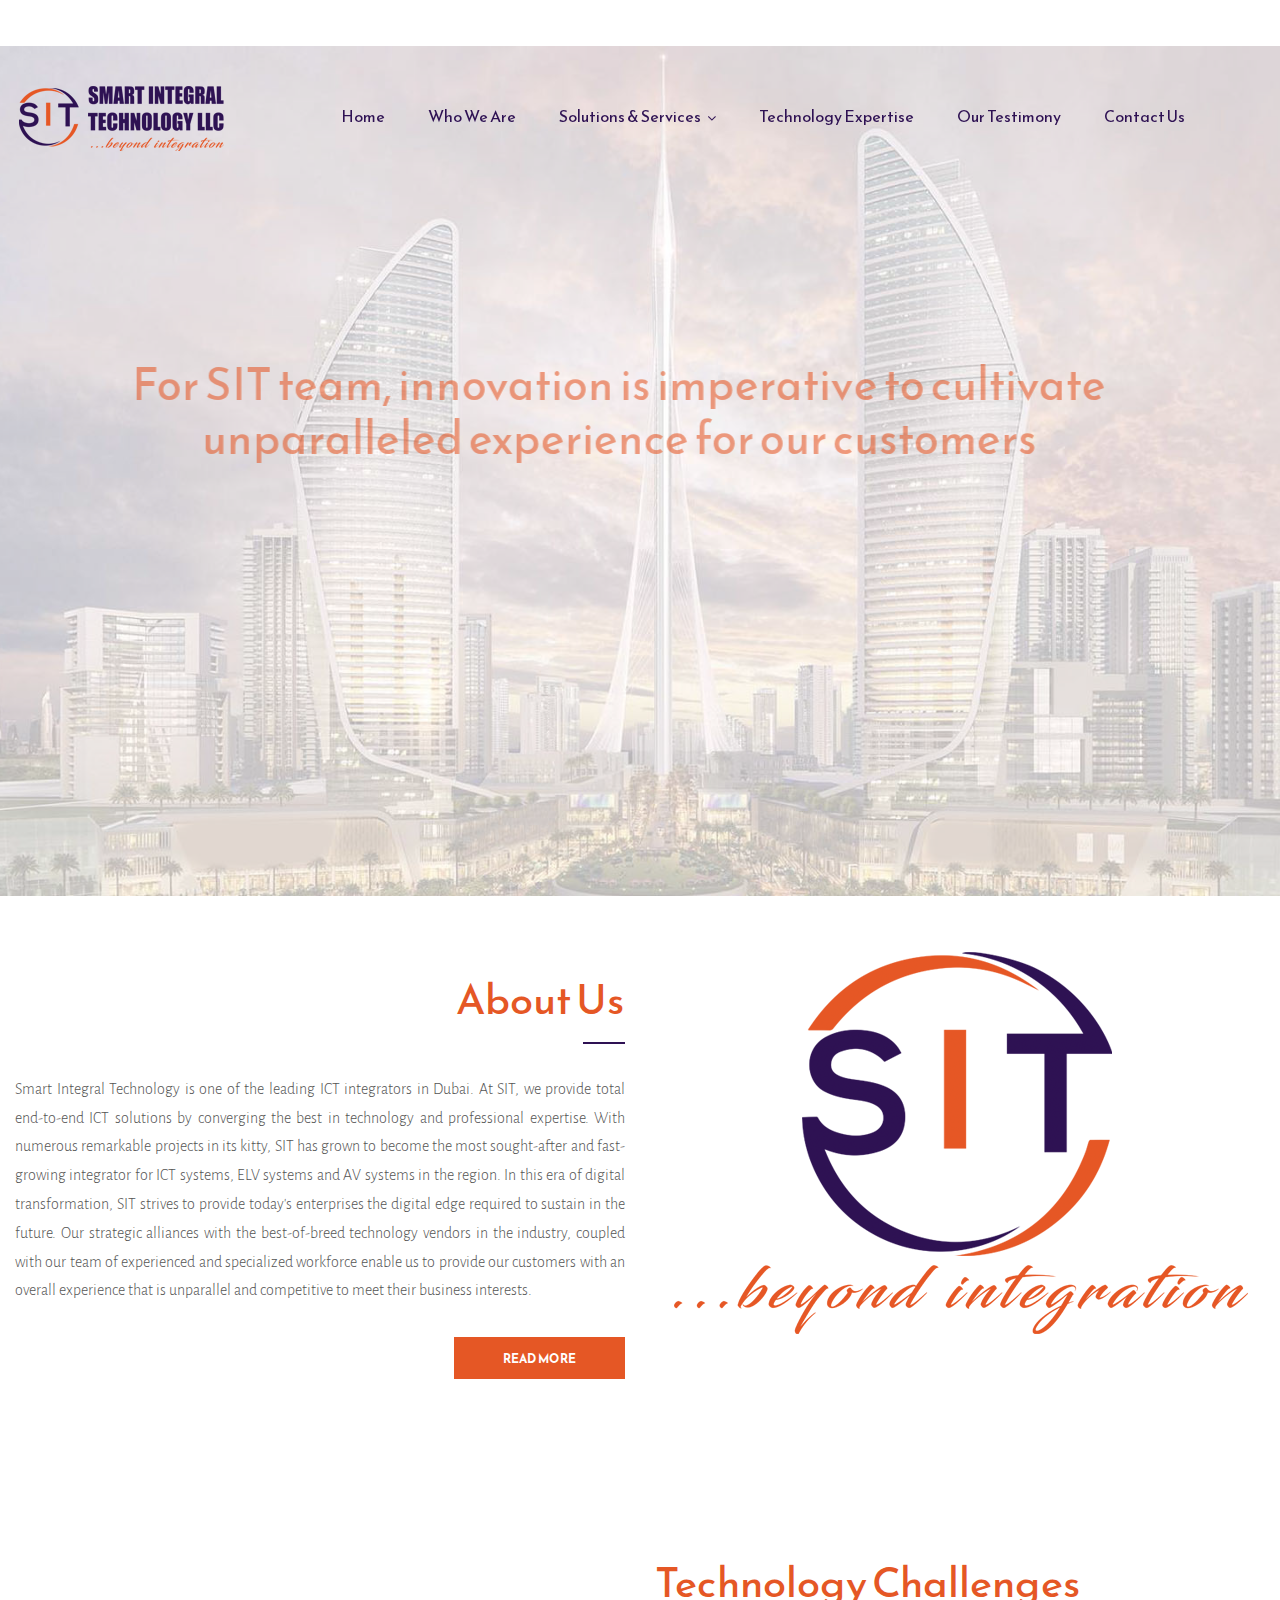
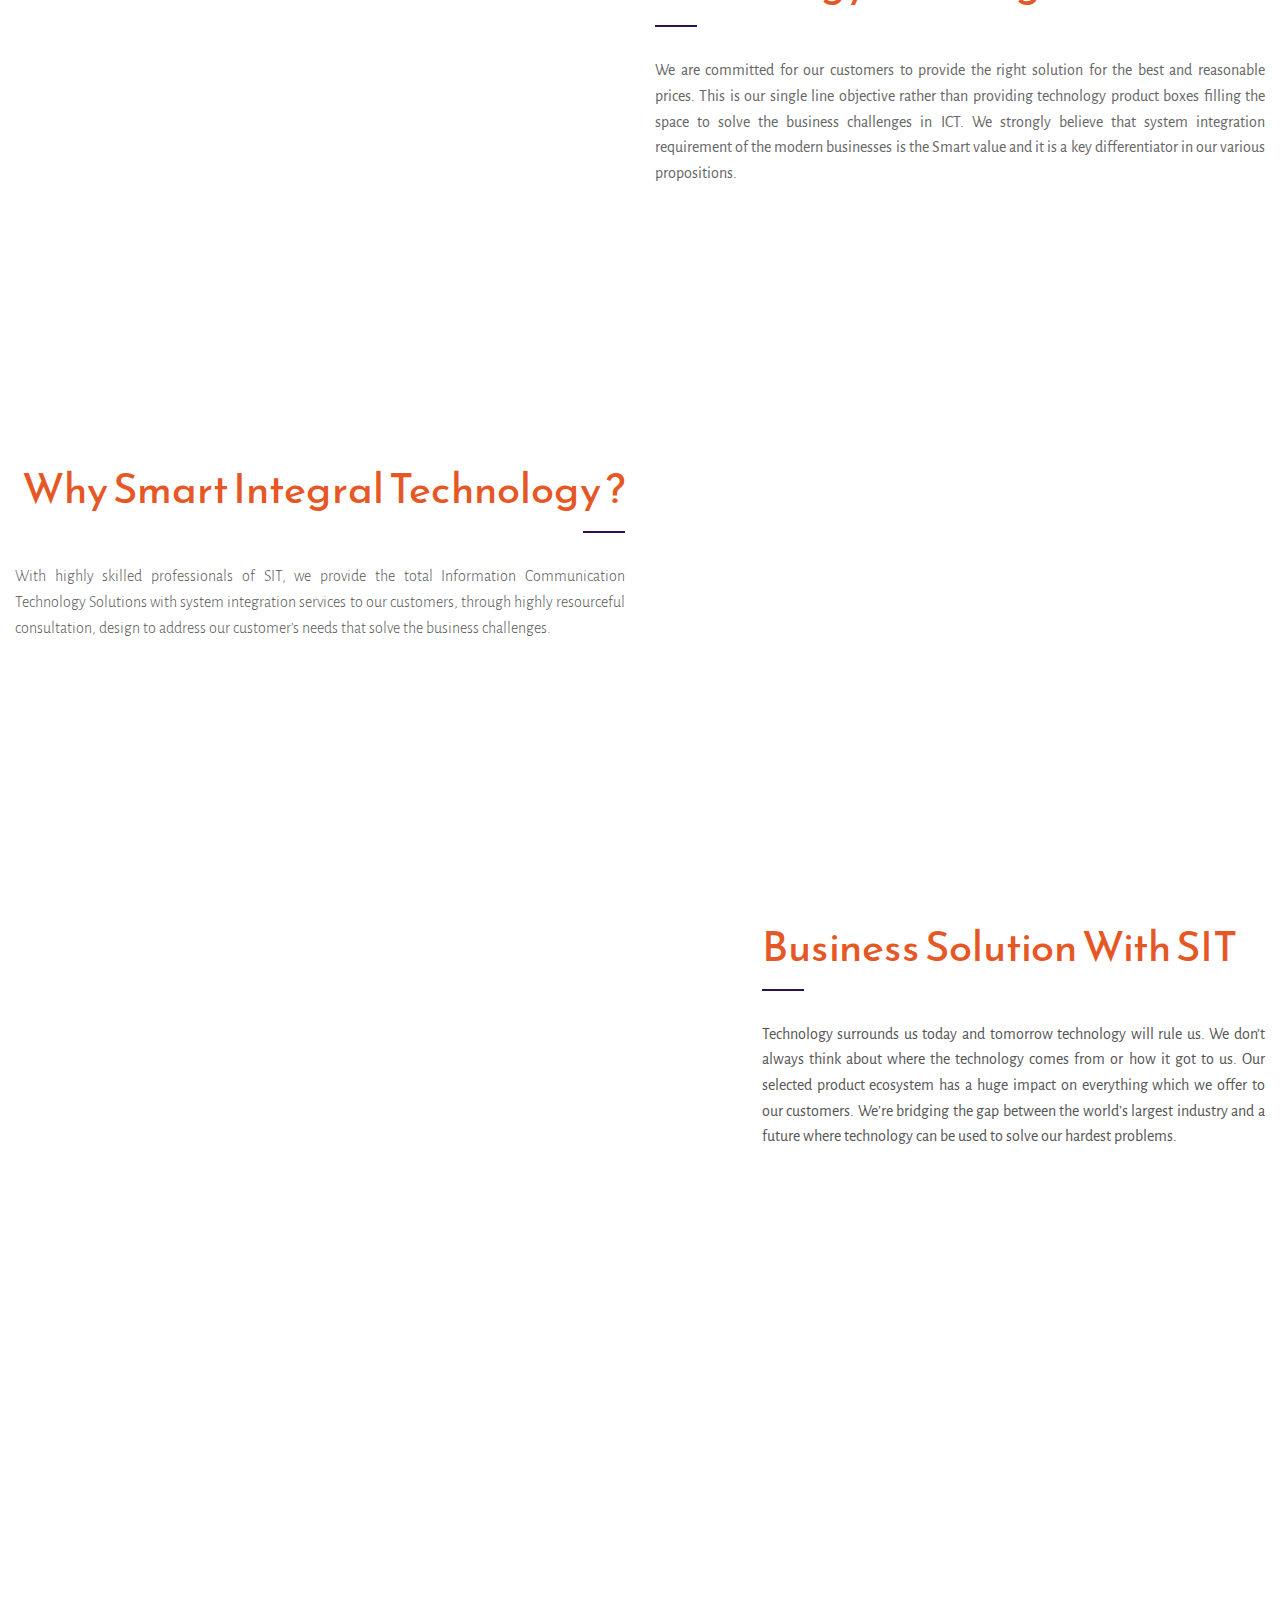
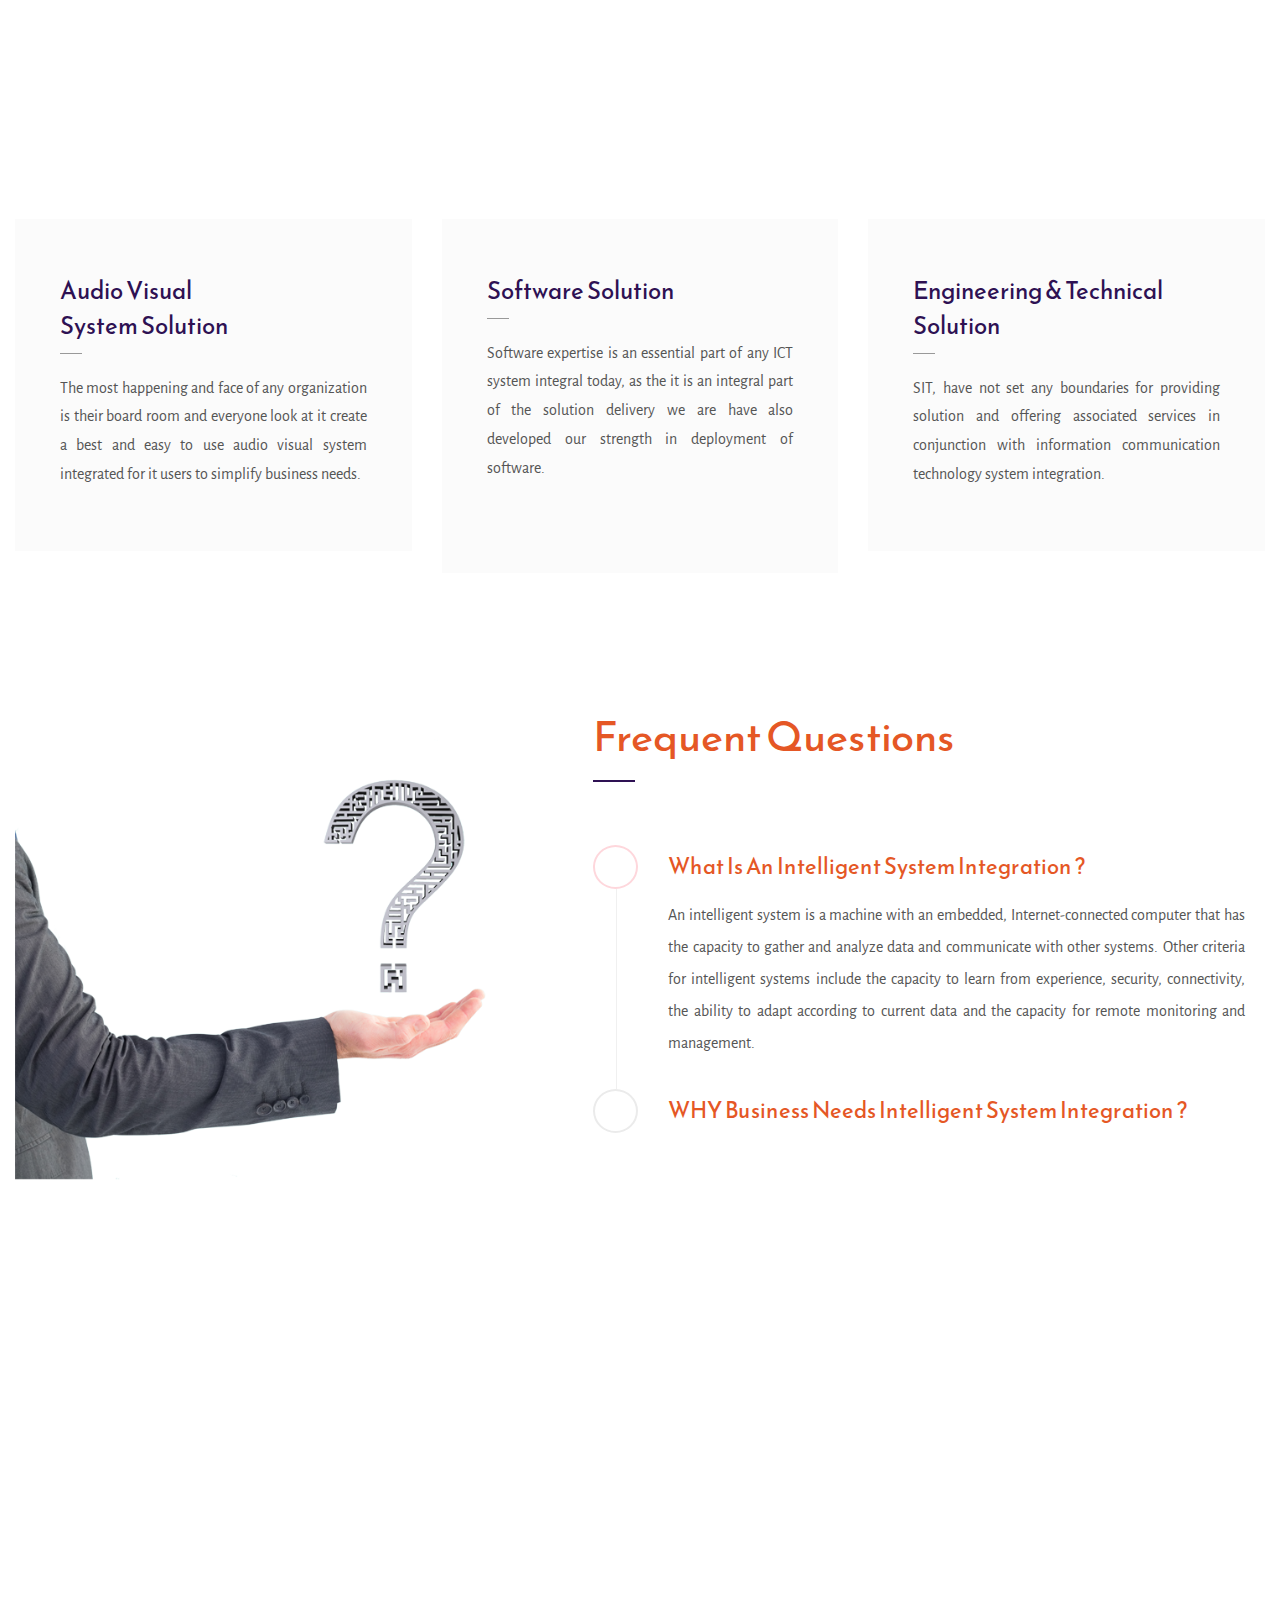
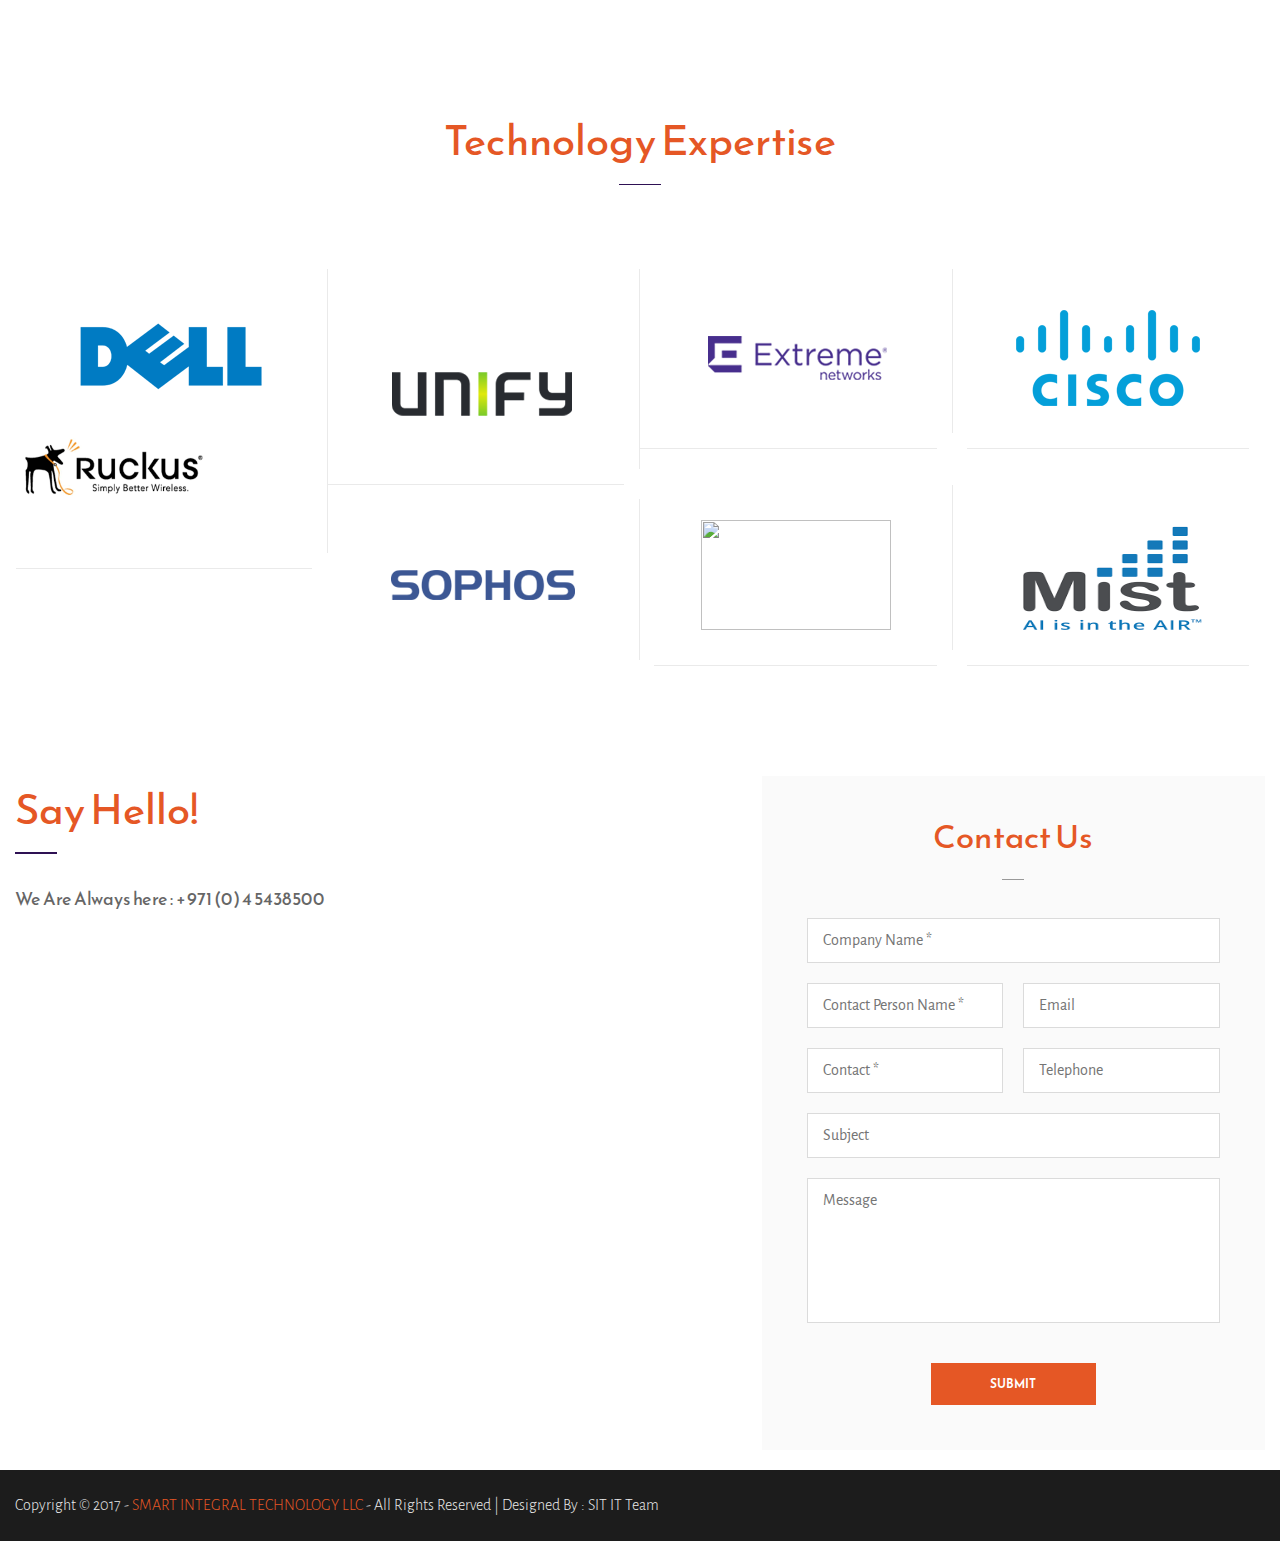
==== commit c5389b82: "Update index.html" ====
--- a/index.html
+++ b/index.html
@@ -527,7 +527,7 @@
 <h2>Say Hello!</h2>
 </div>
 
-<h4>We Are Always here : +971 (0) 4 254 3277</h4>
+<h4>We Are Always here : +971 (0) 4 5438500</h4>
 
 <figure class="image wow fadeInUp" data-wow-delay="0ms" data-wow-duration="1500ms"><img alt="" src="images/homecon.png" /></figure>
 </div>
@@ -595,4 +595,4 @@
 <!--End pagewrapper--><!--Scroll to top-->
 
 <div class="scroll-to-top scroll-to-target" data-target=".main-header"></div>
-<script src="js/jquery.js"></script><script src="js/bootstrap.min.js"></script><script src="js/jquery.mCustomScrollbar.concat.min.js"></script><script src="js/revolution.min.js"></script><script src="js/jquery.fancybox.pack.js"></script><script src="js/jquery.fancybox-media.js"></script><script src="js/owl.js"></script><script src="js/bxslider.js"></script><script src="js/isotope.js"></script><script src="js/jquery.appear.js"></script><script src="js/knob.js"></script><script src="js/wow.js"></script><script src="js/script.js"></script>+<script src="js/jquery.js"></script><script src="js/bootstrap.min.js"></script><script src="js/jquery.mCustomScrollbar.concat.min.js"></script><script src="js/revolution.min.js"></script><script src="js/jquery.fancybox.pack.js"></script><script src="js/jquery.fancybox-media.js"></script><script src="js/owl.js"></script><script src="js/bxslider.js"></script><script src="js/isotope.js"></script><script src="js/jquery.appear.js"></script><script src="js/knob.js"></script><script src="js/wow.js"></script><script src="js/script.js"></script>
